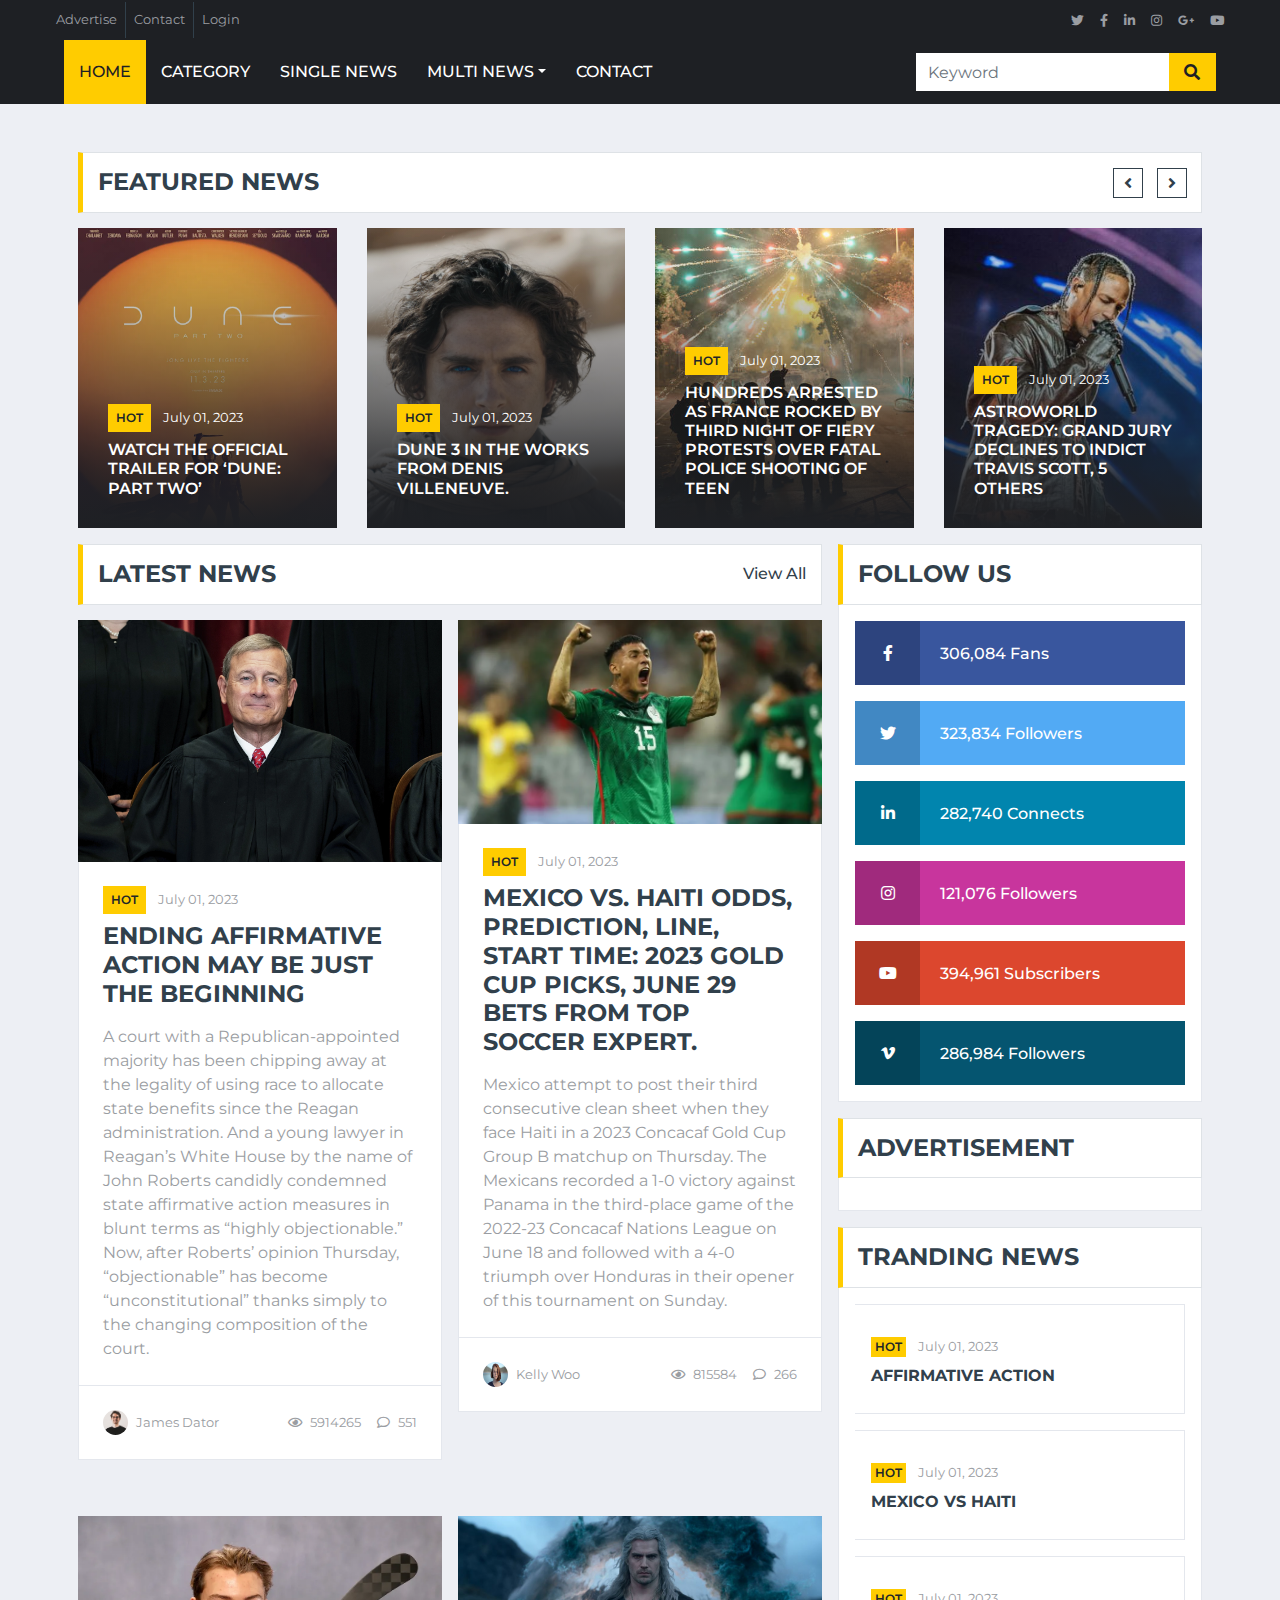
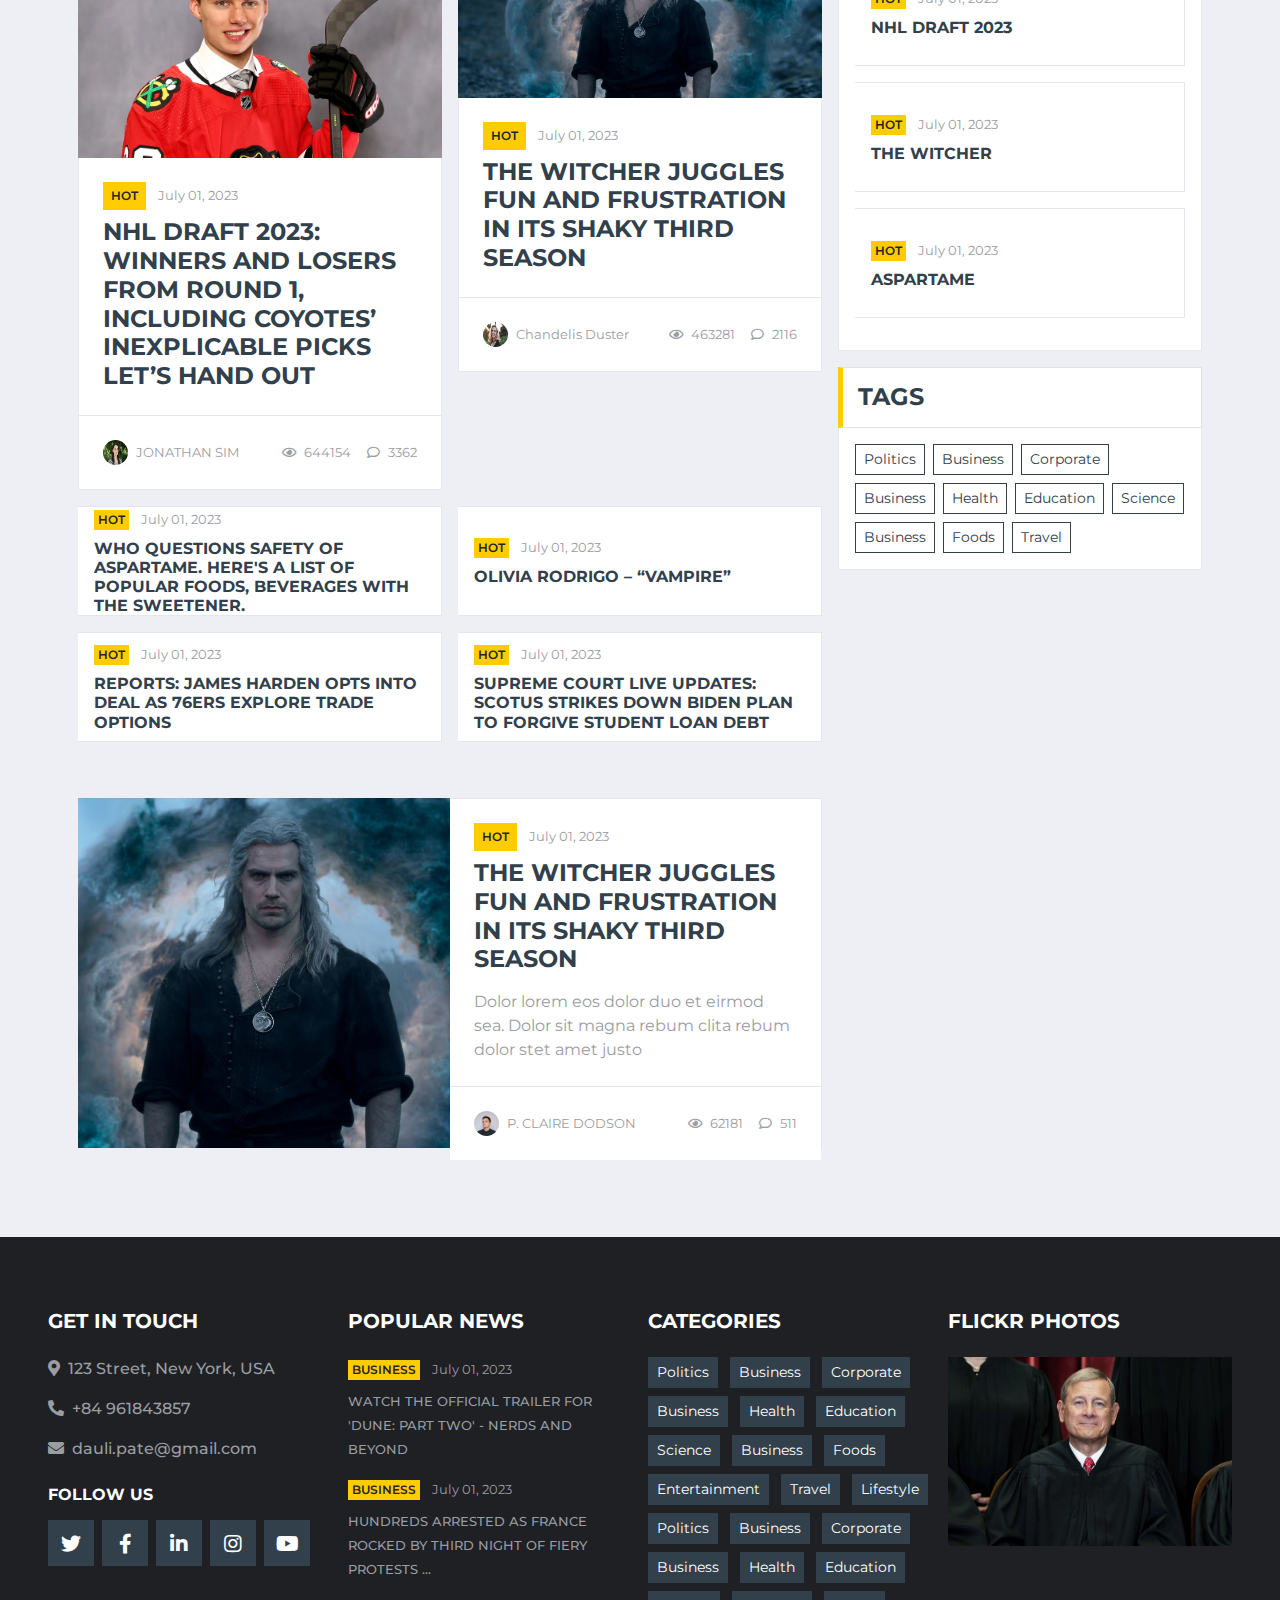
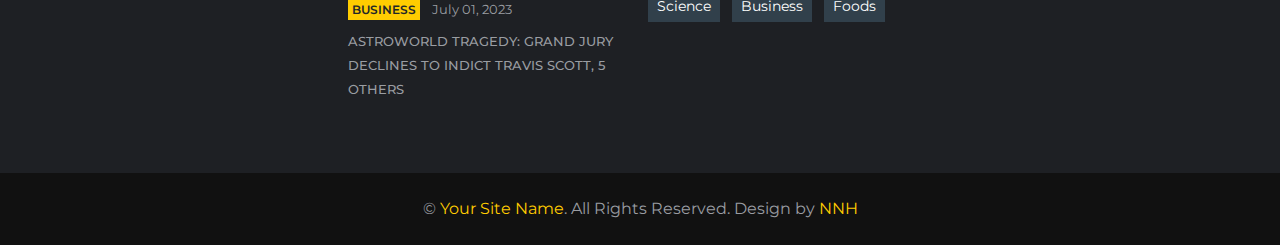
==== index.html @ 5a78087b "update analyst" ====
<!DOCTYPE html>
<html lang="en">

<head>
    <meta charset="utf-8">
    <title>News</title>
    <meta content="width=device-width, initial-scale=1.0" name="viewport">

    <!-- Favicon -->
    <link href="img/favicon.ico" rel="icon">

    <!-- Google Web Fonts -->
    <link rel="preconnect" href="https://fonts.gstatic.com">
    <link href="https://fonts.googleapis.com/css2?family=Montserrat:wght@400;500;600;700&display=swap" rel="stylesheet">  

    <!-- Font Awesome -->
    <link href="https://cdnjs.cloudflare.com/ajax/libs/font-awesome/5.15.0/css/all.min.css" rel="stylesheet">

    <!-- Libraries Stylesheet -->
    <link href="lib/owlcarousel/assets/owl.carousel.min.css" rel="stylesheet">

    <!-- Customized Bootstrap Stylesheet -->
    <link href="css/style.css" rel="stylesheet">

    <!-- Google tag (gtag.js) -->
    <script async src="https://www.googletagmanager.com/gtag/js?id=G-V4SWZ68VQ8"></script>
    <script>
        window.dataLayer = window.dataLayer || [];
    function gtag(){
        dataLayer.push(arguments);
    }
        gtag('js', new Date());

        gtag('config', 'G-V4SWZ68VQ8');
    </script>
</head>

<body>
    <!-- Topbar Start -->
    <div class="container-fluid d-none d-lg-block">
        <div class="row align-items-center bg-dark px-lg-5">
            <div class="col-lg-9">
                <nav class="navbar navbar-expand-sm bg-dark p-0">
                    <ul class="navbar-nav ml-n2">
                        <li class="nav-item border-right border-secondary">
                            <a class="nav-link text-body small" href="#">Advertise</a>
                        </li>
                        <li class="nav-item border-right border-secondary">
                            <a class="nav-link text-body small" href="#">Contact</a>
                        </li>
                        <li class="nav-item">
                            <a class="nav-link text-body small" href="#">Login</a>
                        </li>
                    </ul>
                </nav>
            </div>
            <div class="col-lg-3 text-right d-none d-md-block">
                <nav class="navbar navbar-expand-sm bg-dark p-0">
                    <ul class="navbar-nav ml-auto mr-n2">
                        <li class="nav-item">
                            <a class="nav-link text-body" href="#"><small class="fab fa-twitter"></small></a>
                        </li>
                        <li class="nav-item">
                            <a class="nav-link text-body" href="#"><small class="fab fa-facebook-f"></small></a>
                        </li>
                        <li class="nav-item">
                            <a class="nav-link text-body" href="#"><small class="fab fa-linkedin-in"></small></a>
                        </li>
                        <li class="nav-item">
                            <a class="nav-link text-body" href="#"><small class="fab fa-instagram"></small></a>
                        </li>
                        <li class="nav-item">
                            <a class="nav-link text-body" href="#"><small class="fab fa-google-plus-g"></small></a>
                        </li>
                        <li class="nav-item">
                            <a class="nav-link text-body" href="#"><small class="fab fa-youtube"></small></a>
                        </li>
                    </ul>
                </nav>
            </div>
        </div>
    </div>
    <!-- Topbar End -->


    <!-- Navbar Start -->
    <div class="container-fluid p-0">
        <nav class="navbar navbar-expand-lg bg-dark navbar-dark py-2 py-lg-0 px-lg-5">
            <a href="index.html" class="navbar-brand d-block d-lg-none">
                <h1 class="m-0 display-4 text-uppercase text-primary"><span class="text-white font-weight-normal"></span></h1>
            </a>
            <button type="button" class="navbar-toggler" data-toggle="collapse" data-target="#navbarCollapse">
                <span class="navbar-toggler-icon"></span>
            </button>
            <div class="collapse navbar-collapse justify-content-between px-0 px-lg-3" id="navbarCollapse">
                <div class="navbar-nav mr-auto py-0">
                    <a href="index.html" class="nav-item nav-link active">Home</a>
                    <a href="category.html" class="nav-item nav-link">Category</a>
                    <a href="single.html" class="nav-item nav-link">Single News</a>
                    <div class="nav-item dropdown">
                        <a href="#" class="nav-link dropdown-toggle" data-toggle="dropdown">Multi News</a>
                        <div class="dropdown-menu rounded-0 m-0">
                            <a href="#" class="dropdown-item">Home</a>
                            <a href="#" class="dropdown-item">Category</a>
                            <a href="#" class="dropdown-item">Single News</a>
                        </div>
                    </div>
                    <a href="contact.html" class="nav-item nav-link">Contact</a>
                </div>
                <div class="input-group ml-auto d-none d-lg-flex" style="width: 100%; max-width: 300px;">
                    <input type="text" class="form-control border-0" placeholder="Keyword">
                    <div class="input-group-append">
                        <button class="input-group-text bg-primary text-dark border-0 px-3"><i
                                class="fa fa-search"></i></button>
                    </div>
                </div>
            </div>
        </nav>
    </div>
    <!-- Navbar End -->

    <!-- Featured News Slider Start -->
    <div class="container-fluid pt-5 mb-3">
        <div class="container">
            <div class="section-title">
                <h4 class="m-0 text-uppercase font-weight-bold">Featured News</h4>
            </div>
            <div class="owl-carousel news-carousel carousel-item-4 position-relative">
                <div class="position-relative overflow-hidden" style="height: 300px;">
                    <img class="img-fluid h-100" src="img/FvIhyI9aUAUZz6l.webp" style="object-fit: cover;">
                    <div class="overlay">
                        <div class="mb-2">
                            <a class="badge badge-primary text-uppercase font-weight-semi-bold p-2 mr-2"
                                href="">HOT</a>
                            <a class="text-white" href=""><small>July 01, 2023</small></a>
                        </div>
                        <a class="h6 m-0 text-white text-uppercase font-weight-semi-bold" href="">Watch the Official Trailer for ‘Dune: Part Two’</a>
                    </div>
                </div>
                <div class="position-relative overflow-hidden" style="height: 300px;">
                    <img class="img-fluid h-100" src="img/Screenshot-2023-06-30-at-9.37.54-AM.webp" style="object-fit: cover;">
                    <div class="overlay">
                        <div class="mb-2">
                            <a class="badge badge-primary text-uppercase font-weight-semi-bold p-2 mr-2"
                                href="">HOT</a>
                            <a class="text-white" href=""><small>July 01, 2023</small></a>
                        </div>
                        <a class="h6 m-0 text-white text-uppercase font-weight-semi-bold" href="">Dune 3 in the Works from Denis Villeneuve.</a>
                    </div>
                </div>
                <div class="position-relative overflow-hidden" style="height: 300px;">
                    <img class="img-fluid h-100" src="img/ap23180813837096.jpg" style="object-fit: cover;">
                    <div class="overlay">
                        <div class="mb-2">
                            <a class="badge badge-primary text-uppercase font-weight-semi-bold p-2 mr-2"
                                href="">HOT</a>
                            <a class="text-white" href=""><small>July 01, 2023</small></a>
                        </div>
                        <a class="h6 m-0 text-white text-uppercase font-weight-semi-bold" href="">Hundreds arrested as France rocked by third night of fiery protests over fatal police shooting of teen</a>
                    </div>
                </div>
                <div class="position-relative overflow-hidden" style="height: 300px;">
                    <img class="img-fluid h-100" src="img/travis-scott-astroworld-gty-jt-230629_1688065839884_hpMain_16x9_608.jpg" style="object-fit: cover;">
                    <div class="overlay">
                        <div class="mb-2">
                            <a class="badge badge-primary text-uppercase font-weight-semi-bold p-2 mr-2"
                                href="">HOT</a>
                            <a class="text-white" href=""><small>July 01, 2023</small></a>
                        </div>
                        <a class="h6 m-0 text-white text-uppercase font-weight-semi-bold" href="">Astroworld tragedy: Grand jury declines to indict Travis Scott, 5 others</a>
                    </div>
                </div>
                <div class="position-relative overflow-hidden" style="height: 300px;">
                    <img class="img-fluid h-100" src="img/aaa.webp" style="object-fit: cover;">
                    <div class="overlay">
                        <div class="mb-2">
                            <a class="badge badge-primary text-uppercase font-weight-semi-bold p-2 mr-2"
                                href="">HOT</a>
                            <a class="text-white" href=""><small>July 01, 2023</small></a>
                        </div>
                        <a class="h6 m-0 text-white text-uppercase font-weight-semi-bold" href="">Ending Affirmative Action May Be Just the Beginning</a>
                    </div>
                </div>
            </div>
        </div>
    </div>
    <!-- Featured News Slider End -->


    <!-- News With Sidebar Start -->
    <div class="container-fluid">
        <div class="container">
            <div class="row">
                <div class="col-lg-8">
                    <div class="row">
                        <div class="col-12">
                            <div class="section-title">
                                <h4 class="m-0 text-uppercase font-weight-bold">Latest News</h4>
                                <a class="text-secondary font-weight-medium text-decoration-none" href="">View All</a>
                            </div>
                        </div>
                        <div class="col-lg-6">
                            <div class="position-relative mb-3">
                                <img class="img-fluid w-100" src="img/aaa.webp" style="object-fit: cover;">
                                <div class="bg-white border border-top-0 p-4">
                                    <div class="mb-2">
                                        <a class="badge badge-primary text-uppercase font-weight-semi-bold p-2 mr-2"
                                            href="">HOT</a>
                                        <a class="text-body" href=""><small>July 01, 2023</small></a>
                                    </div>
                                    <a class="h4 d-block mb-3 text-secondary text-uppercase font-weight-bold" href="">Ending Affirmative Action May Be Just the Beginning</a>
                                    <p class="m-0">A court with a Republican-appointed majority has been chipping away at the legality of using race to allocate state benefits since the Reagan administration. And a young lawyer in Reagan’s White House by the name of John Roberts candidly condemned state affirmative action measures in blunt terms as “highly objectionable.” Now, after Roberts’ opinion Thursday, “objectionable” has become “unconstitutional” thanks simply to the changing composition of the court.</p>
                                </div>
                                <div class="d-flex justify-content-between bg-white border border-top-0 p-4">
                                    <div class="d-flex align-items-center">
                                        <img class="rounded-circle mr-2" src="img/user1.avif" width="25" height="25" alt="">
                                        <small>James Dator</small>
                                    </div>
                                    <div class="d-flex align-items-center">
                                        <small class="ml-3"><i class="far fa-eye mr-2"></i>5914265</small>
                                        <small class="ml-3"><i class="far fa-comment mr-2"></i>551</small>
                                    </div>
                                </div>
                            </div>
                        </div>
                        <div class="col-lg-6">
                            <div class="position-relative mb-3">
                                <img class="img-fluid w-100" src="img/luis-romo-getty-images-mexico.webp" style="object-fit: cover;">
                                <div class="bg-white border border-top-0 p-4">
                                    <div class="mb-2">
                                        <a class="badge badge-primary text-uppercase font-weight-semi-bold p-2 mr-2"
                                            href="">HOT</a>
                                        <a class="text-body" href=""><small>July 01, 2023</small></a>
                                    </div>
                                    <a class="h4 d-block mb-3 text-secondary text-uppercase font-weight-bold" href="">Mexico vs. Haiti odds, prediction, line, start time: 2023 Gold Cup picks, June 29 bets from top soccer expert.</a>
                                    <p class="m-0">Mexico attempt to post their third consecutive clean sheet when they face Haiti in a 2023 Concacaf Gold Cup Group B matchup on Thursday. The Mexicans recorded a 1-0 victory against Panama in the third-place game of the 2022-23 Concacaf Nations League on June 18 and followed with a 4-0 triumph over Honduras in their opener of this tournament on Sunday.</p>
                                </div>
                                <div class="d-flex justify-content-between bg-white border border-top-0 p-4">
                                    <div class="d-flex align-items-center">
                                        <img class="rounded-circle mr-2" src="img/user2.avif" width="25" height="25" alt="">
                                        <small>Kelly Woo</small>
                                    </div>
                                    <div class="d-flex align-items-center">
                                        <small class="ml-3"><i class="far fa-eye mr-2"></i>815584</small>
                                        <small class="ml-3"><i class="far fa-comment mr-2"></i>266</small>
                                    </div>
                                </div>
                            </div>
                        </div>
                        <div class="col-lg-12 mb-3">
                            <a href=""><img class="img-fluid w-100" src="img/ads-728x90.png" alt=""></a>
                        </div>
                        <div class="col-lg-6">
                            <div class="position-relative mb-3">
                                <img class="img-fluid w-100" src="img/1503624770.0.webp" style="object-fit: cover;">
                                <div class="bg-white border border-top-0 p-4">
                                    <div class="mb-2">
                                        <a class="badge badge-primary text-uppercase font-weight-semi-bold p-2 mr-2"
                                            href="">HOT</a>
                                        <a class="text-body" href=""><small>July 01, 2023</small></a>
                                    </div>
                                    <a class="h4 d-block mb-0 text-secondary text-uppercase font-weight-bold" href="">NHL Draft 2023: Winners and losers from Round 1, including Coyotes’ inexplicable picks
                                        Let’s hand out </a>
                                </div>
                                <div class="d-flex justify-content-between bg-white border border-top-0 p-4">
                                    <div class="d-flex align-items-center">
                                        <img class="rounded-circle mr-2" src="img/user4.avif" width="25" height="25" alt="">
                                        <small>JONATHAN SIM</small>
                                    </div>
                                    <div class="d-flex align-items-center">
                                        <small class="ml-3"><i class="far fa-eye mr-2"></i>644154</small>
                                        <small class="ml-3"><i class="far fa-comment mr-2"></i>3362</small>
                                    </div>
                                </div>
                            </div>
                        </div>
                        <div class="col-lg-6">
                            <div class="position-relative mb-3">
                                <img class="img-fluid w-100" src="img/The_Witcher_n_S3_E4_00_28_49_08.jpg" style="object-fit: cover;">
                                <div class="bg-white border border-top-0 p-4">
                                    <div class="mb-2">
                                        <a class="badge badge-primary text-uppercase font-weight-semi-bold p-2 mr-2"
                                            href="">HOT</a>
                                        <a class="text-body" href=""><small>July 01, 2023</small></a>
                                    </div>
                                    <a class="h4 d-block mb-0 text-secondary text-uppercase font-weight-bold" href="">The Witcher Juggles Fun and Frustration In Its Shaky Third Season</a>
                                </div>
                                <div class="d-flex justify-content-between bg-white border border-top-0 p-4">
                                    <div class="d-flex align-items-center">
                                        <img class="rounded-circle mr-2" src="img/user3.avif" width="25" height="25" alt="">
                                        <small>Chandelis Duster</small>
                                    </div>
                                    <div class="d-flex align-items-center">
                                        <small class="ml-3"><i class="far fa-eye mr-2"></i>463281</small>
                                        <small class="ml-3"><i class="far fa-comment mr-2"></i>2116</small>
                                    </div>
                                </div>
                            </div>
                        </div>
                        <div class="col-lg-6">
                            <div class="d-flex align-items-center bg-white mb-3" style="height: 110px;">
                                <div class="w-100 h-100 px-3 d-flex flex-column justify-content-center border border-left-0">
                                    <div class="mb-2">
                                        <a class="badge badge-primary text-uppercase font-weight-semi-bold p-1 mr-2" href="">HOT</a>
                                        <a class="text-body" href=""><small>July 01, 2023</small></a>
                                    </div>
                                    <a class="h6 m-0 text-secondary text-uppercase font-weight-bold" href="">WHO questions safety of aspartame. Here's a list of popular foods, beverages with the sweetener.</a>
                                </div>
                            </div>
                            <div class="d-flex align-items-center bg-white mb-3" style="height: 110px;">
                                <div class="w-100 h-100 px-3 d-flex flex-column justify-content-center border border-left-0">
                                    <div class="mb-2">
                                        <a class="badge badge-primary text-uppercase font-weight-semi-bold p-1 mr-2" href="">HOT</a>
                                        <a class="text-body" href=""><small>July 01, 2023</small></a>
                                    </div>
                                    <a class="h6 m-0 text-secondary text-uppercase font-weight-bold" href="">Reports: James Harden opts into deal as 76ers explore trade options</a>
                                </div>
                            </div>
                        </div>
                        <div class="col-lg-6">
                            <div class="d-flex align-items-center bg-white mb-3" style="height: 110px;">
                                <img class="img-fluid" src="img/news-12.jpg" alt="">
                                <div class="w-100 h-100 px-3 d-flex flex-column justify-content-center border border-left-0">
                                    <div class="mb-2">
                                        <a class="badge badge-primary text-uppercase font-weight-semi-bold p-1 mr-2" href="">HOT</a>
                                        <a class="text-body" href=""><small>July 01, 2023</small></a>
                                    </div>
                                    <a class="h6 m-0 text-secondary text-uppercase font-weight-bold" href="">Olivia Rodrigo – “Vampire”</a>
                                </div>
                            </div>
                            <div class="d-flex align-items-center bg-white mb-3" style="height: 110px;">
                                <img class="img-fluid" src="img/news-13.jpg" alt="">
                                <div class="w-100 h-100 px-3 d-flex flex-column justify-content-center border border-left-0">
                                    <div class="mb-2">
                                        <a class="badge badge-primary text-uppercase font-weight-semi-bold p-1 mr-2" href="">HOT</a>
                                        <a class="text-body" href=""><small>July 01, 2023</small></a>
                                    </div>
                                    <a class="h6 m-0 text-secondary text-uppercase font-weight-bold" href="">Supreme Court live updates: SCOTUS strikes down Biden plan to forgive student loan debt</a>
                                </div>
                            </div>
                        </div>
                        <div class="col-lg-12 mb-3">
                            <a href=""><img class="img-fluid w-100" src="img/ads-728x90.png" alt=""></a>
                        </div>
                        <div class="col-lg-12">
                            <div class="row news-lg mx-0 mb-3">
                                <div class="col-md-6 h-100 px-0">
                                    <img class="img-fluid h-100" src="img/The_Witcher_n_S3_E4_00_28_49_08.jpg" style="object-fit: cover;">
                                </div>
                                <div class="col-md-6 d-flex flex-column border bg-white h-100 px-0">
                                    <div class="mt-auto p-4">
                                        <div class="mb-2">
                                            <a class="badge badge-primary text-uppercase font-weight-semi-bold p-2 mr-2"
                                                href="">HOT</a>
                                            <a class="text-body" href=""><small>July 01, 2023</small></a>
                                        </div>
                                        <a class="h4 d-block mb-3 text-secondary text-uppercase font-weight-bold" href="">THE WITCHER JUGGLES FUN AND FRUSTRATION IN ITS SHAKY THIRD SEASON</a>
                                        <p class="m-0">Dolor lorem eos dolor duo et eirmod sea. Dolor sit magna
                                            rebum clita rebum dolor stet amet justo</p>
                                    </div>
                                    <div class="d-flex justify-content-between bg-white border-top mt-auto p-4">
                                        <div class="d-flex align-items-center">
                                            <img class="rounded-circle mr-2" src="img/user5.avif" width="25" height="25" alt="">
                                            <small> P. CLAIRE DODSON</small>
                                        </div>
                                        <div class="d-flex align-items-center">
                                            <small class="ml-3"><i class="far fa-eye mr-2"></i>62181</small>
                                            <small class="ml-3"><i class="far fa-comment mr-2"></i>511</small>
                                        </div>
                                    </div>
                                </div>
                            </div>
                        </div>
                    </div>
                </div>
                
                <div class="col-lg-4">
                    <!-- Social Follow Start -->
                    <div class="mb-3">
                        <div class="section-title mb-0">
                            <h4 class="m-0 text-uppercase font-weight-bold">Follow Us</h4>
                        </div>
                        <div class="bg-white border border-top-0 p-3">
                            <a href="" class="d-block w-100 text-white text-decoration-none mb-3" style="background: #39569E;">
                                <i class="fab fa-facebook-f text-center py-4 mr-3" style="width: 65px; background: rgba(0, 0, 0, .2);"></i>
                                <span class="font-weight-medium">306,084 Fans</span>
                            </a>
                            <a href="" class="d-block w-100 text-white text-decoration-none mb-3" style="background: #52AAF4;">
                                <i class="fab fa-twitter text-center py-4 mr-3" style="width: 65px; background: rgba(0, 0, 0, .2);"></i>
                                <span class="font-weight-medium">323,834 Followers</span>
                            </a>
                            <a href="" class="d-block w-100 text-white text-decoration-none mb-3" style="background: #0185AE;">
                                <i class="fab fa-linkedin-in text-center py-4 mr-3" style="width: 65px; background: rgba(0, 0, 0, .2);"></i>
                                <span class="font-weight-medium">282,740 Connects</span>
                            </a>
                            <a href="" class="d-block w-100 text-white text-decoration-none mb-3" style="background: #C8359D;">
                                <i class="fab fa-instagram text-center py-4 mr-3" style="width: 65px; background: rgba(0, 0, 0, .2);"></i>
                                <span class="font-weight-medium">121,076 Followers</span>
                            </a>
                            <a href="" class="d-block w-100 text-white text-decoration-none mb-3" style="background: #DC472E;">
                                <i class="fab fa-youtube text-center py-4 mr-3" style="width: 65px; background: rgba(0, 0, 0, .2);"></i>
                                <span class="font-weight-medium">394,961 Subscribers</span>
                            </a>
                            <a href="" class="d-block w-100 text-white text-decoration-none" style="background: #055570;">
                                <i class="fab fa-vimeo-v text-center py-4 mr-3" style="width: 65px; background: rgba(0, 0, 0, .2);"></i>
                                <span class="font-weight-medium">286,984 Followers</span>
                            </a>
                        </div>
                    </div>
                    <!-- Social Follow End -->

                    <!-- Ads Start -->
                    <div class="mb-3">
                        <div class="section-title mb-0">
                            <h4 class="m-0 text-uppercase font-weight-bold">Advertisement</h4>
                        </div>
                        <div class="bg-white text-center border border-top-0 p-3">
                            <div id="SC_TBlock_880956"></div>
                        </div>
                    </div>
                    <!-- Ads End -->

                    <!-- Popular News Start -->
                    <div class="mb-3">
                        <div class="section-title mb-0">
                            <h4 class="m-0 text-uppercase font-weight-bold">Tranding News</h4>
                        </div>
                        <div class="bg-white border border-top-0 p-3">
                            <div class="d-flex align-items-center bg-white mb-3" style="height: 110px;">
                                <img class="img-fluid" src="img/news-19.jpg" alt="">
                                <div class="w-100 h-100 px-3 d-flex flex-column justify-content-center border border-left-0">
                                    <div class="mb-2">
                                        <a class="badge badge-primary text-uppercase font-weight-semi-bold p-1 mr-2" href="">HOT</a>
                                        <a class="text-body" href=""><small>July 01, 2023</small></a>
                                    </div>
                                    <a class="h6 m-0 text-secondary text-uppercase font-weight-bold" href="">Affirmative action</a>
                                </div>
                            </div>
                            <div class="d-flex align-items-center bg-white mb-3" style="height: 110px;">
                                <img class="img-fluid" src="img/news-20.jpg" alt="">
                                <div class="w-100 h-100 px-3 d-flex flex-column justify-content-center border border-left-0">
                                    <div class="mb-2">
                                        <a class="badge badge-primary text-uppercase font-weight-semi-bold p-1 mr-2" href="">HOT</a>
                                        <a class="text-body" href=""><small>July 01, 2023</small></a>
                                    </div>
                                    <a class="h6 m-0 text-secondary text-uppercase font-weight-bold" href="">Mexico vs Haiti</a>
                                </div>
                            </div>
                            <div class="d-flex align-items-center bg-white mb-3" style="height: 110px;">
                                <img class="img-fluid" src="img/news-21.jpg" alt="">
                                <div class="w-100 h-100 px-3 d-flex flex-column justify-content-center border border-left-0">
                                    <div class="mb-2">
                                        <a class="badge badge-primary text-uppercase font-weight-semi-bold p-1 mr-2" href="">HOT</a>
                                        <a class="text-body" href=""><small>July 01, 2023</small></a>
                                    </div>
                                    <a class="h6 m-0 text-secondary text-uppercase font-weight-bold" href="">NHL Draft 2023</a>
                                </div>
                            </div>
                            <div class="d-flex align-items-center bg-white mb-3" style="height: 110px;">
                                <img class="img-fluid" src="img/news-22.jpg" alt="">
                                <div class="w-100 h-100 px-3 d-flex flex-column justify-content-center border border-left-0">
                                    <div class="mb-2">
                                        <a class="badge badge-primary text-uppercase font-weight-semi-bold p-1 mr-2" href="">HOT</a>
                                        <a class="text-body" href=""><small>July 01, 2023</small></a>
                                    </div>
                                    <a class="h6 m-0 text-secondary text-uppercase font-weight-bold" href="">The Witcher</a>
                                </div>
                            </div>
                            <div class="d-flex align-items-center bg-white mb-3" style="height: 110px;">
                                <img class="img-fluid" src="img/news-23.jpg" alt="">
                                <div class="w-100 h-100 px-3 d-flex flex-column justify-content-center border border-left-0">
                                    <div class="mb-2">
                                        <a class="badge badge-primary text-uppercase font-weight-semi-bold p-1 mr-2" href="">HOT</a>
                                        <a class="text-body" href=""><small>July 01, 2023</small></a>
                                    </div>
                                    <a class="h6 m-0 text-secondary text-uppercase font-weight-bold" href="">Aspartame</a>
                                </div>
                            </div>
                        </div>
                    </div>
                    <!-- Popular News End -->

                    <!-- Tags Start -->
                    <div class="mb-3">
                        <div class="section-title mb-0">
                            <h4 class="m-0 text-uppercase font-weight-bold">Tags</h4>
                        </div>
                        <div class="bg-white border border-top-0 p-3">
                            <div class="d-flex flex-wrap m-n1">
                                <a href="" class="btn btn-sm btn-outline-secondary m-1">Politics</a>
                                <a href="" class="btn btn-sm btn-outline-secondary m-1">Business</a>
                                <a href="" class="btn btn-sm btn-outline-secondary m-1">Corporate</a>
                                <a href="" class="btn btn-sm btn-outline-secondary m-1">Business</a>
                                <a href="" class="btn btn-sm btn-outline-secondary m-1">Health</a>
                                <a href="" class="btn btn-sm btn-outline-secondary m-1">Education</a>
                                <a href="" class="btn btn-sm btn-outline-secondary m-1">Science</a>
                                <a href="" class="btn btn-sm btn-outline-secondary m-1">Business</a>
                                <a href="" class="btn btn-sm btn-outline-secondary m-1">Foods</a>
                                <a href="" class="btn btn-sm btn-outline-secondary m-1">Travel</a>
                            </div>
                        </div>
                    </div>
                    <!-- Tags End -->
                </div>
                <div id="SC_TBlock_880958" class="ads-bottom"></div>
            </div>
        </div>
    </div>
    <!-- News With Sidebar End -->


    <!-- Footer Start -->
    <div class="container-fluid bg-dark pt-5 px-sm-3 px-md-5 mt-5">
        <div class="row py-4">
            <div class="col-lg-3 col-md-6 mb-5">
                <h5 class="mb-4 text-white text-uppercase font-weight-bold">Get In Touch</h5>
                <p class="font-weight-medium"><i class="fa fa-map-marker-alt mr-2"></i>123 Street, New York, USA</p>
                <p class="font-weight-medium"><i class="fa fa-phone-alt mr-2"></i>+84 961843857</p>
                <p class="font-weight-medium"><i class="fa fa-envelope mr-2"></i>dauli.pate@gmail.com</p>
                <h6 class="mt-4 mb-3 text-white text-uppercase font-weight-bold">Follow Us</h6>
                <div class="d-flex justify-content-start">
                    <a class="btn btn-lg btn-secondary btn-lg-square mr-2" href="#"><i class="fab fa-twitter"></i></a>
                    <a class="btn btn-lg btn-secondary btn-lg-square mr-2" href="#"><i class="fab fa-facebook-f"></i></a>
                    <a class="btn btn-lg btn-secondary btn-lg-square mr-2" href="#"><i class="fab fa-linkedin-in"></i></a>
                    <a class="btn btn-lg btn-secondary btn-lg-square mr-2" href="#"><i class="fab fa-instagram"></i></a>
                    <a class="btn btn-lg btn-secondary btn-lg-square" href="#"><i class="fab fa-youtube"></i></a>
                </div>
            </div>
            <div class="col-lg-3 col-md-6 mb-5">
                <h5 class="mb-4 text-white text-uppercase font-weight-bold">Popular News</h5>
                <div class="mb-3">
                    <div class="mb-2">
                        <a class="badge badge-primary text-uppercase font-weight-semi-bold p-1 mr-2" href="">Business</a>
                        <a class="text-body" href=""><small>July 01, 2023</small></a>
                    </div>
                    <a class="small text-body text-uppercase font-weight-medium" href="">Watch the Official Trailer for 'Dune: Part Two' - Nerds and Beyond</a>
                </div>
                <div class="mb-3">
                    <div class="mb-2">
                        <a class="badge badge-primary text-uppercase font-weight-semi-bold p-1 mr-2" href="">Business</a>
                        <a class="text-body" href=""><small>July 01, 2023</small></a>
                    </div>
                    <a class="small text-body text-uppercase font-weight-medium" href="">Hundreds arrested as France rocked by third night of fiery protests ...
                    </a>
                </div>
                <div class="">
                    <div class="mb-2">
                        <a class="badge badge-primary text-uppercase font-weight-semi-bold p-1 mr-2" href="">Business</a>
                        <a class="text-body" href=""><small>July 01, 2023</small></a>
                    </div>
                    <a class="small text-body text-uppercase font-weight-medium" href="">Astroworld tragedy: Grand jury declines to indict Travis Scott, 5 others</a>
                </div>
            </div>
            <div class="col-lg-3 col-md-6 mb-5">
                <h5 class="mb-4 text-white text-uppercase font-weight-bold">Categories</h5>
                <div class="m-n1">
                    <a href="" class="btn btn-sm btn-secondary m-1">Politics</a>
                    <a href="" class="btn btn-sm btn-secondary m-1">Business</a>
                    <a href="" class="btn btn-sm btn-secondary m-1">Corporate</a>
                    <a href="" class="btn btn-sm btn-secondary m-1">Business</a>
                    <a href="" class="btn btn-sm btn-secondary m-1">Health</a>
                    <a href="" class="btn btn-sm btn-secondary m-1">Education</a>
                    <a href="" class="btn btn-sm btn-secondary m-1">Science</a>
                    <a href="" class="btn btn-sm btn-secondary m-1">Business</a>
                    <a href="" class="btn btn-sm btn-secondary m-1">Foods</a>
                    <a href="" class="btn btn-sm btn-secondary m-1">Entertainment</a>
                    <a href="" class="btn btn-sm btn-secondary m-1">Travel</a>
                    <a href="" class="btn btn-sm btn-secondary m-1">Lifestyle</a>
                    <a href="" class="btn btn-sm btn-secondary m-1">Politics</a>
                    <a href="" class="btn btn-sm btn-secondary m-1">Business</a>
                    <a href="" class="btn btn-sm btn-secondary m-1">Corporate</a>
                    <a href="" class="btn btn-sm btn-secondary m-1">Business</a>
                    <a href="" class="btn btn-sm btn-secondary m-1">Health</a>
                    <a href="" class="btn btn-sm btn-secondary m-1">Education</a>
                    <a href="" class="btn btn-sm btn-secondary m-1">Science</a>
                    <a href="" class="btn btn-sm btn-secondary m-1">Business</a>
                    <a href="" class="btn btn-sm btn-secondary m-1">Foods</a>
                </div>
            </div>
            <div class="col-lg-3 col-md-6 mb-5">
                <h5 class="mb-4 text-white text-uppercase font-weight-bold">Flickr Photos</h5>
                <div class="row">
                    <div class="col-12 mb-3">
                        <a href=""><img class="w-100" src="img/aaa.webp" alt=""></a>
                    </div>
                </div>
            </div>
        </div>
    </div>
    <div class="container-fluid py-4 px-sm-3 px-md-5" style="background: #111111;">
        <p class="m-0 text-center">&copy; <a href="#">Your Site Name</a>. All Rights Reserved. 
		Design by <a href="">NNH</a></p>
    </div>
    <!-- Footer End -->


    <!-- Back to Top -->

    <script type="text/javascript">
        (sc_adv_out = window.sc_adv_out || []).push({
            id: 880958,
            domain: "n.ads5-adnow.com",
        });
    </script>
    <script type="text/javascript" src="//st-n.ads5-adnow.com/js/a.js" async></script>

    <script type="text/javascript">
        (sc_adv_out = window.sc_adv_out || []).push({
            id: 880956,
            domain: "n.ads5-adnow.com",
        });
    </script>
    <script type="text/javascript" src="//st-n.ads5-adnow.com/js/a.js" async></script>

    <!-- JavaScript Libraries -->
    <script src="https://code.jquery.com/jquery-3.4.1.min.js"></script>
    <script src="https://stackpath.bootstrapcdn.com/bootstrap/4.4.1/js/bootstrap.bundle.min.js"></script>
    <script src="lib/easing/easing.min.js"></script>
    <script src="lib/owlcarousel/owl.carousel.min.js"></script>

    <!-- Template Javascript -->
    <script src="js/main.js"></script>
</body>

</html>
---- css/style.css ----
/******* Bootstrap Theming ********/
/*!
 * Bootstrap v4.5.3 (https://getbootstrap.com/)
 * Copyright 2011-2020 The Bootstrap Authors
 * Copyright 2011-2020 Twitter, Inc.
 * Licensed under MIT (https://github.com/twbs/bootstrap/blob/main/LICENSE)
 */
:root {
  --blue: #007bff;
  --indigo: #6610f2;
  --purple: #6f42c1;
  --pink: #e83e8c;
  --red: #dc3545;
  --orange: #fd7e14;
  --yellow: #ffc107;
  --green: #28a745;
  --teal: #20c997;
  --cyan: #17a2b8;
  --white: #fff;
  --gray: #6c757d;
  --gray-dark: #343a40;
  --primary: #FFCC00;
  --secondary: #31404B;
  --success: #28a745;
  --info: #17a2b8;
  --warning: #ffc107;
  --danger: #dc3545;
  --light: #FFFFFF;
  --dark: #1E2024;
  --breakpoint-xs: 0;
  --breakpoint-sm: 576px;
  --breakpoint-md: 768px;
  --breakpoint-lg: 992px;
  --breakpoint-xl: 1200px;
  --font-family-sans-serif: "Montserrat", sans-serif;
  --font-family-monospace: SFMono-Regular, Menlo, Monaco, Consolas, "Liberation Mono", "Courier New", monospace;
}

*,
*::before,
*::after {
  box-sizing: border-box;
}

html {
  font-family: sans-serif;
  line-height: 1.15;
  -webkit-text-size-adjust: 100%;
  -webkit-tap-highlight-color: rgba(0, 0, 0, 0);
}

article, aside, figcaption, figure, footer, header, hgroup, main, nav, section {
  display: block;
}

body {
  margin: 0;
  font-family: "Montserrat", sans-serif;
  font-size: 1rem;
  font-weight: 400;
  line-height: 1.5;
  color: #9A9DA2;
  text-align: left;
  background-color: #EDEFF4;
}

[tabindex="-1"]:focus:not(:focus-visible) {
  outline: 0 !important;
}

hr {
  box-sizing: content-box;
  height: 0;
  overflow: visible;
}

h1, h2, h3, h4, h5, h6 {
  margin-top: 0;
  margin-bottom: 0.5rem;
}

p {
  margin-top: 0;
  margin-bottom: 1rem;
}

abbr[title],
abbr[data-original-title] {
  text-decoration: underline;
  text-decoration: underline dotted;
  cursor: help;
  border-bottom: 0;
  text-decoration-skip-ink: none;
}

address {
  margin-bottom: 1rem;
  font-style: normal;
  line-height: inherit;
}

ol,
ul,
dl {
  margin-top: 0;
  margin-bottom: 1rem;
}

ol ol,
ul ul,
ol ul,
ul ol {
  margin-bottom: 0;
}

dt {
  font-weight: 700;
}

dd {
  margin-bottom: .5rem;
  margin-left: 0;
}

blockquote {
  margin: 0 0 1rem;
}

b,
strong {
  font-weight: bolder;
}

small {
  font-size: 80%;
}

sub,
sup {
  position: relative;
  font-size: 75%;
  line-height: 0;
  vertical-align: baseline;
}

sub {
  bottom: -.25em;
}

sup {
  top: -.5em;
}

a {
  color: #FFCC00;
  text-decoration: none;
  background-color: transparent;
}

a:hover {
  color: #b38f00;
  text-decoration: underline;
}

a:not([href]):not([class]) {
  color: inherit;
  text-decoration: none;
}

a:not([href]):not([class]):hover {
  color: inherit;
  text-decoration: none;
}

pre,
code,
kbd,
samp {
  font-family: SFMono-Regular, Menlo, Monaco, Consolas, "Liberation Mono", "Courier New", monospace;
  font-size: 1em;
}

pre {
  margin-top: 0;
  margin-bottom: 1rem;
  overflow: auto;
  -ms-overflow-style: scrollbar;
}

figure {
  margin: 0 0 1rem;
}

img {
  vertical-align: middle;
  border-style: none;
}

svg {
  overflow: hidden;
  vertical-align: middle;
}

table {
  border-collapse: collapse;
}

caption {
  padding-top: 0.75rem;
  padding-bottom: 0.75rem;
  color: #6c757d;
  text-align: left;
  caption-side: bottom;
}

th {
  text-align: inherit;
  text-align: -webkit-match-parent;
}

label {
  display: inline-block;
  margin-bottom: 0.5rem;
}

button {
  border-radius: 0;
}

button:focus {
  outline: 1px dotted;
  outline: 5px auto -webkit-focus-ring-color;
}

input,
button,
select,
optgroup,
textarea {
  margin: 0;
  font-family: inherit;
  font-size: inherit;
  line-height: inherit;
}

button,
input {
  overflow: visible;
}

button,
select {
  text-transform: none;
}

[role="button"] {
  cursor: pointer;
}

select {
  word-wrap: normal;
}

button,
[type="button"],
[type="reset"],
[type="submit"] {
  -webkit-appearance: button;
}

button:not(:disabled),
[type="button"]:not(:disabled),
[type="reset"]:not(:disabled),
[type="submit"]:not(:disabled) {
  cursor: pointer;
}

button::-moz-focus-inner,
[type="button"]::-moz-focus-inner,
[type="reset"]::-moz-focus-inner,
[type="submit"]::-moz-focus-inner {
  padding: 0;
  border-style: none;
}

input[type="radio"],
input[type="checkbox"] {
  box-sizing: border-box;
  padding: 0;
}

textarea {
  overflow: auto;
  resize: vertical;
}

fieldset {
  min-width: 0;
  padding: 0;
  margin: 0;
  border: 0;
}

legend {
  display: block;
  width: 100%;
  max-width: 100%;
  padding: 0;
  margin-bottom: .5rem;
  font-size: 1.5rem;
  line-height: inherit;
  color: inherit;
  white-space: normal;
}

@media (max-width: 1200px) {
  legend {
    font-size: calc(1.275rem + 0.3vw) ;
  }
}

progress {
  vertical-align: baseline;
}

[type="number"]::-webkit-inner-spin-button,
[type="number"]::-webkit-outer-spin-button {
  height: auto;
}

[type="search"] {
  outline-offset: -2px;
  -webkit-appearance: none;
}

[type="search"]::-webkit-search-decoration {
  -webkit-appearance: none;
}

::-webkit-file-upload-button {
  font: inherit;
  -webkit-appearance: button;
}

output {
  display: inline-block;
}

summary {
  display: list-item;
  cursor: pointer;
}

template {
  display: none;
}

[hidden] {
  display: none !important;
}

h1, h2, h3, h4, h5, h6,
.h1, .h2, .h3, .h4, .h5, .h6 {
  margin-bottom: 0.5rem;
  font-weight: 500;
  line-height: 1.2;
  color: #31404B;
}

h1, .h1 {
  font-size: 2.5rem;
}

@media (max-width: 1200px) {
  h1, .h1 {
    font-size: calc(1.375rem + 1.5vw) ;
  }
}

h2, .h2 {
  font-size: 2rem;
}

@media (max-width: 1200px) {
  h2, .h2 {
    font-size: calc(1.325rem + 0.9vw) ;
  }
}

h3, .h3 {
  font-size: 1.75rem;
}

@media (max-width: 1200px) {
  h3, .h3 {
    font-size: calc(1.3rem + 0.6vw) ;
  }
}

h4, .h4 {
  font-size: 1.5rem;
}

@media (max-width: 1200px) {
  h4, .h4 {
    font-size: calc(1.275rem + 0.3vw) ;
  }
}

h5, .h5 {
  font-size: 1.25rem;
}

h6, .h6 {
  font-size: 1rem;
}

.lead {
  font-size: 1.25rem;
  font-weight: 300;
}

.display-1 {
  font-size: 6rem;
  font-weight: 300;
  line-height: 1.2;
}

@media (max-width: 1200px) {
  .display-1 {
    font-size: calc(1.725rem + 5.7vw) ;
  }
}

.display-2 {
  font-size: 5.5rem;
  font-weight: 300;
  line-height: 1.2;
}

@media (max-width: 1200px) {
  .display-2 {
    font-size: calc(1.675rem + 5.1vw) ;
  }
}

.display-3 {
  font-size: 4.5rem;
  font-weight: 300;
  line-height: 1.2;
}

@media (max-width: 1200px) {
  .display-3 {
    font-size: calc(1.575rem + 3.9vw) ;
  }
}

.display-4 {
  font-size: 3.5rem;
  font-weight: 300;
  line-height: 1.2;
}

@media (max-width: 1200px) {
  .display-4 {
    font-size: calc(1.475rem + 2.7vw) ;
  }
}

hr {
  margin-top: 1rem;
  margin-bottom: 1rem;
  border: 0;
  border-top: 1px solid rgba(0, 0, 0, 0.1);
}

small,
.small {
  font-size: 80%;
  font-weight: 400;
}

mark,
.mark {
  padding: 0.2em;
  background-color: #fcf8e3;
}

.list-unstyled {
  padding-left: 0;
  list-style: none;
}

.list-inline {
  padding-left: 0;
  list-style: none;
}

.list-inline-item {
  display: inline-block;
}

.list-inline-item:not(:last-child) {
  margin-right: 0.5rem;
}

.initialism {
  font-size: 90%;
  text-transform: uppercase;
}

.blockquote {
  margin-bottom: 1rem;
  font-size: 1.25rem;
}

.blockquote-footer {
  display: block;
  font-size: 80%;
  color: #6c757d;
}

.blockquote-footer::before {
  content: "\2014\00A0";
}

.img-fluid {
  max-width: 100%;
  height: auto;
}

.img-thumbnail {
  padding: 0.25rem;
  background-color: #EDEFF4;
  border: 1px solid #dee2e6;
  max-width: 100%;
  height: auto;
}

.figure {
  display: inline-block;
}

.figure-img {
  margin-bottom: 0.5rem;
  line-height: 1;
}

.figure-caption {
  font-size: 90%;
  color: #6c757d;
}

code {
  font-size: 87.5%;
  color: #e83e8c;
  word-wrap: break-word;
}

a > code {
  color: inherit;
}

kbd {
  padding: 0.2rem 0.4rem;
  font-size: 87.5%;
  color: #fff;
  background-color: #212529;
}

kbd kbd {
  padding: 0;
  font-size: 100%;
  font-weight: 700;
}

pre {
  display: block;
  font-size: 87.5%;
  color: #212529;
}

pre code {
  font-size: inherit;
  color: inherit;
  word-break: normal;
}

.pre-scrollable {
  max-height: 340px;
  overflow-y: scroll;
}

.container,
.container-fluid,
.container-sm,
.container-md,
.container-lg,
.container-xl {
  width: 100%;
  padding-right: 0.5rem;
  padding-left: 0.5rem;
  margin-right: auto;
  margin-left: auto;
}

@media (min-width: 576px) {
  .container, .container-sm {
    max-width: 540px;
  }
}

@media (min-width: 768px) {
  .container, .container-sm, .container-md {
    max-width: 720px;
  }
}

@media (min-width: 992px) {
  .container, .container-sm, .container-md, .container-lg {
    max-width: 960px;
  }
}

@media (min-width: 1200px) {
  .container, .container-sm, .container-md, .container-lg, .container-xl {
    max-width: 1140px;
  }
}

.row {
  display: flex;
  flex-wrap: wrap;
  margin-right: -0.5rem;
  margin-left: -0.5rem;
}

.no-gutters {
  margin-right: 0;
  margin-left: 0;
}

.no-gutters > .col,
.no-gutters > [class*="col-"] {
  padding-right: 0;
  padding-left: 0;
}

.col-1, .col-2, .col-3, .col-4, .col-5, .col-6, .col-7, .col-8, .col-9, .col-10, .col-11, .col-12, .col,
.col-auto, .col-sm-1, .col-sm-2, .col-sm-3, .col-sm-4, .col-sm-5, .col-sm-6, .col-sm-7, .col-sm-8, .col-sm-9, .col-sm-10, .col-sm-11, .col-sm-12, .col-sm,
.col-sm-auto, .col-md-1, .col-md-2, .col-md-3, .col-md-4, .col-md-5, .col-md-6, .col-md-7, .col-md-8, .col-md-9, .col-md-10, .col-md-11, .col-md-12, .col-md,
.col-md-auto, .col-lg-1, .col-lg-2, .col-lg-3, .col-lg-4, .col-lg-5, .col-lg-6, .col-lg-7, .col-lg-8, .col-lg-9, .col-lg-10, .col-lg-11, .col-lg-12, .col-lg,
.col-lg-auto, .col-xl-1, .col-xl-2, .col-xl-3, .col-xl-4, .col-xl-5, .col-xl-6, .col-xl-7, .col-xl-8, .col-xl-9, .col-xl-10, .col-xl-11, .col-xl-12, .col-xl,
.col-xl-auto {
  position: relative;
  width: 100%;
  padding-right: 0.5rem;
  padding-left: 0.5rem;
}

.col {
  flex-basis: 0;
  flex-grow: 1;
  max-width: 100%;
}

.row-cols-1 > * {
  flex: 0 0 100%;
  max-width: 100%;
}

.row-cols-2 > * {
  flex: 0 0 50%;
  max-width: 50%;
}

.row-cols-3 > * {
  flex: 0 0 33.33333%;
  max-width: 33.33333%;
}

.row-cols-4 > * {
  flex: 0 0 25%;
  max-width: 25%;
}

.row-cols-5 > * {
  flex: 0 0 20%;
  max-width: 20%;
}

.row-cols-6 > * {
  flex: 0 0 16.66667%;
  max-width: 16.66667%;
}

.col-auto {
  flex: 0 0 auto;
  width: auto;
  max-width: 100%;
}

.col-1 {
  flex: 0 0 8.33333%;
  max-width: 8.33333%;
}

.col-2 {
  flex: 0 0 16.66667%;
  max-width: 16.66667%;
}

.col-3 {
  flex: 0 0 25%;
  max-width: 25%;
}

.col-4 {
  flex: 0 0 33.33333%;
  max-width: 33.33333%;
}

.col-5 {
  flex: 0 0 41.66667%;
  max-width: 41.66667%;
}

.col-6 {
  flex: 0 0 50%;
  max-width: 50%;
}

.col-7 {
  flex: 0 0 58.33333%;
  max-width: 58.33333%;
}

.col-8 {
  flex: 0 0 66.66667%;
  max-width: 66.66667%;
}

.col-9 {
  flex: 0 0 75%;
  max-width: 75%;
}

.col-10 {
  flex: 0 0 83.33333%;
  max-width: 83.33333%;
}

.col-11 {
  flex: 0 0 91.66667%;
  max-width: 91.66667%;
}

.col-12 {
  flex: 0 0 100%;
  max-width: 100%;
}

.order-first {
  order: -1;
}

.order-last {
  order: 13;
}

.order-0 {
  order: 0;
}

.order-1 {
  order: 1;
}

.order-2 {
  order: 2;
}

.order-3 {
  order: 3;
}

.order-4 {
  order: 4;
}

.order-5 {
  order: 5;
}

.order-6 {
  order: 6;
}

.order-7 {
  order: 7;
}

.order-8 {
  order: 8;
}

.order-9 {
  order: 9;
}

.order-10 {
  order: 10;
}

.order-11 {
  order: 11;
}

.order-12 {
  order: 12;
}

.offset-1 {
  margin-left: 8.33333%;
}

.offset-2 {
  margin-left: 16.66667%;
}

.offset-3 {
  margin-left: 25%;
}

.offset-4 {
  margin-left: 33.33333%;
}

.offset-5 {
  margin-left: 41.66667%;
}

.offset-6 {
  margin-left: 50%;
}

.offset-7 {
  margin-left: 58.33333%;
}

.offset-8 {
  margin-left: 66.66667%;
}

.offset-9 {
  margin-left: 75%;
}

.offset-10 {
  margin-left: 83.33333%;
}

.offset-11 {
  margin-left: 91.66667%;
}

@media (min-width: 576px) {
  .col-sm {
    flex-basis: 0;
    flex-grow: 1;
    max-width: 100%;
  }
  .row-cols-sm-1 > * {
    flex: 0 0 100%;
    max-width: 100%;
  }
  .row-cols-sm-2 > * {
    flex: 0 0 50%;
    max-width: 50%;
  }
  .row-cols-sm-3 > * {
    flex: 0 0 33.33333%;
    max-width: 33.33333%;
  }
  .row-cols-sm-4 > * {
    flex: 0 0 25%;
    max-width: 25%;
  }
  .row-cols-sm-5 > * {
    flex: 0 0 20%;
    max-width: 20%;
  }
  .row-cols-sm-6 > * {
    flex: 0 0 16.66667%;
    max-width: 16.66667%;
  }
  .col-sm-auto {
    flex: 0 0 auto;
    width: auto;
    max-width: 100%;
  }
  .col-sm-1 {
    flex: 0 0 8.33333%;
    max-width: 8.33333%;
  }
  .col-sm-2 {
    flex: 0 0 16.66667%;
    max-width: 16.66667%;
  }
  .col-sm-3 {
    flex: 0 0 25%;
    max-width: 25%;
  }
  .col-sm-4 {
    flex: 0 0 33.33333%;
    max-width: 33.33333%;
  }
  .col-sm-5 {
    flex: 0 0 41.66667%;
    max-width: 41.66667%;
  }
  .col-sm-6 {
    flex: 0 0 50%;
    max-width: 50%;
  }
  .col-sm-7 {
    flex: 0 0 58.33333%;
    max-width: 58.33333%;
  }
  .col-sm-8 {
    flex: 0 0 66.66667%;
    max-width: 66.66667%;
  }
  .col-sm-9 {
    flex: 0 0 75%;
    max-width: 75%;
  }
  .col-sm-10 {
    flex: 0 0 83.33333%;
    max-width: 83.33333%;
  }
  .col-sm-11 {
    flex: 0 0 91.66667%;
    max-width: 91.66667%;
  }
  .col-sm-12 {
    flex: 0 0 100%;
    max-width: 100%;
  }
  .order-sm-first {
    order: -1;
  }
  .order-sm-last {
    order: 13;
  }
  .order-sm-0 {
    order: 0;
  }
  .order-sm-1 {
    order: 1;
  }
  .order-sm-2 {
    order: 2;
  }
  .order-sm-3 {
    order: 3;
  }
  .order-sm-4 {
    order: 4;
  }
  .order-sm-5 {
    order: 5;
  }
  .order-sm-6 {
    order: 6;
  }
  .order-sm-7 {
    order: 7;
  }
  .order-sm-8 {
    order: 8;
  }
  .order-sm-9 {
    order: 9;
  }
  .order-sm-10 {
    order: 10;
  }
  .order-sm-11 {
    order: 11;
  }
  .order-sm-12 {
    order: 12;
  }
  .offset-sm-0 {
    margin-left: 0;
  }
  .offset-sm-1 {
    margin-left: 8.33333%;
  }
  .offset-sm-2 {
    margin-left: 16.66667%;
  }
  .offset-sm-3 {
    margin-left: 25%;
  }
  .offset-sm-4 {
    margin-left: 33.33333%;
  }
  .offset-sm-5 {
    margin-left: 41.66667%;
  }
  .offset-sm-6 {
    margin-left: 50%;
  }
  .offset-sm-7 {
    margin-left: 58.33333%;
  }
  .offset-sm-8 {
    margin-left: 66.66667%;
  }
  .offset-sm-9 {
    margin-left: 75%;
  }
  .offset-sm-10 {
    margin-left: 83.33333%;
  }
  .offset-sm-11 {
    margin-left: 91.66667%;
  }
}

@media (min-width: 768px) {
  .col-md {
    flex-basis: 0;
    flex-grow: 1;
    max-width: 100%;
  }
  .row-cols-md-1 > * {
    flex: 0 0 100%;
    max-width: 100%;
  }
  .row-cols-md-2 > * {
    flex: 0 0 50%;
    max-width: 50%;
  }
  .row-cols-md-3 > * {
    flex: 0 0 33.33333%;
    max-width: 33.33333%;
  }
  .row-cols-md-4 > * {
    flex: 0 0 25%;
    max-width: 25%;
  }
  .row-cols-md-5 > * {
    flex: 0 0 20%;
    max-width: 20%;
  }
  .row-cols-md-6 > * {
    flex: 0 0 16.66667%;
    max-width: 16.66667%;
  }
  .col-md-auto {
    flex: 0 0 auto;
    width: auto;
    max-width: 100%;
  }
  .col-md-1 {
    flex: 0 0 8.33333%;
    max-width: 8.33333%;
  }
  .col-md-2 {
    flex: 0 0 16.66667%;
    max-width: 16.66667%;
  }
  .col-md-3 {
    flex: 0 0 25%;
    max-width: 25%;
  }
  .col-md-4 {
    flex: 0 0 33.33333%;
    max-width: 33.33333%;
  }
  .col-md-5 {
    flex: 0 0 41.66667%;
    max-width: 41.66667%;
  }
  .col-md-6 {
    flex: 0 0 50%;
    max-width: 50%;
  }
  .col-md-7 {
    flex: 0 0 58.33333%;
    max-width: 58.33333%;
  }
  .col-md-8 {
    flex: 0 0 66.66667%;
    max-width: 66.66667%;
  }
  .col-md-9 {
    flex: 0 0 75%;
    max-width: 75%;
  }
  .col-md-10 {
    flex: 0 0 83.33333%;
    max-width: 83.33333%;
  }
  .col-md-11 {
    flex: 0 0 91.66667%;
    max-width: 91.66667%;
  }
  .col-md-12 {
    flex: 0 0 100%;
    max-width: 100%;
  }
  .order-md-first {
    order: -1;
  }
  .order-md-last {
    order: 13;
  }
  .order-md-0 {
    order: 0;
  }
  .order-md-1 {
    order: 1;
  }
  .order-md-2 {
    order: 2;
  }
  .order-md-3 {
    order: 3;
  }
  .order-md-4 {
    order: 4;
  }
  .order-md-5 {
    order: 5;
  }
  .order-md-6 {
    order: 6;
  }
  .order-md-7 {
    order: 7;
  }
  .order-md-8 {
    order: 8;
  }
  .order-md-9 {
    order: 9;
  }
  .order-md-10 {
    order: 10;
  }
  .order-md-11 {
    order: 11;
  }
  .order-md-12 {
    order: 12;
  }
  .offset-md-0 {
    margin-left: 0;
  }
  .offset-md-1 {
    margin-left: 8.33333%;
  }
  .offset-md-2 {
    margin-left: 16.66667%;
  }
  .offset-md-3 {
    margin-left: 25%;
  }
  .offset-md-4 {
    margin-left: 33.33333%;
  }
  .offset-md-5 {
    margin-left: 41.66667%;
  }
  .offset-md-6 {
    margin-left: 50%;
  }
  .offset-md-7 {
    margin-left: 58.33333%;
  }
  .offset-md-8 {
    margin-left: 66.66667%;
  }
  .offset-md-9 {
    margin-left: 75%;
  }
  .offset-md-10 {
    margin-left: 83.33333%;
  }
  .offset-md-11 {
    margin-left: 91.66667%;
  }
}

@media (min-width: 992px) {
  .col-lg {
    flex-basis: 0;
    flex-grow: 1;
    max-width: 100%;
  }
  .row-cols-lg-1 > * {
    flex: 0 0 100%;
    max-width: 100%;
  }
  .row-cols-lg-2 > * {
    flex: 0 0 50%;
    max-width: 50%;
  }
  .row-cols-lg-3 > * {
    flex: 0 0 33.33333%;
    max-width: 33.33333%;
  }
  .row-cols-lg-4 > * {
    flex: 0 0 25%;
    max-width: 25%;
  }
  .row-cols-lg-5 > * {
    flex: 0 0 20%;
    max-width: 20%;
  }
  .row-cols-lg-6 > * {
    flex: 0 0 16.66667%;
    max-width: 16.66667%;
  }
  .col-lg-auto {
    flex: 0 0 auto;
    width: auto;
    max-width: 100%;
  }
  .col-lg-1 {
    flex: 0 0 8.33333%;
    max-width: 8.33333%;
  }
  .col-lg-2 {
    flex: 0 0 16.66667%;
    max-width: 16.66667%;
  }
  .col-lg-3 {
    flex: 0 0 25%;
    max-width: 25%;
  }
  .col-lg-4 {
    flex: 0 0 33.33333%;
    max-width: 33.33333%;
  }
  .col-lg-5 {
    flex: 0 0 41.66667%;
    max-width: 41.66667%;
  }
  .col-lg-6 {
    flex: 0 0 50%;
    max-width: 50%;
  }
  .col-lg-7 {
    flex: 0 0 58.33333%;
    max-width: 58.33333%;
  }
  .col-lg-8 {
    flex: 0 0 66.66667%;
    max-width: 66.66667%;
  }
  .col-lg-9 {
    flex: 0 0 75%;
    max-width: 75%;
  }
  .col-lg-10 {
    flex: 0 0 83.33333%;
    max-width: 83.33333%;
  }
  .col-lg-11 {
    flex: 0 0 91.66667%;
    max-width: 91.66667%;
  }
  .col-lg-12 {
    flex: 0 0 100%;
    max-width: 100%;
  }
  .order-lg-first {
    order: -1;
  }
  .order-lg-last {
    order: 13;
  }
  .order-lg-0 {
    order: 0;
  }
  .order-lg-1 {
    order: 1;
  }
  .order-lg-2 {
    order: 2;
  }
  .order-lg-3 {
    order: 3;
  }
  .order-lg-4 {
    order: 4;
  }
  .order-lg-5 {
    order: 5;
  }
  .order-lg-6 {
    order: 6;
  }
  .order-lg-7 {
    order: 7;
  }
  .order-lg-8 {
    order: 8;
  }
  .order-lg-9 {
    order: 9;
  }
  .order-lg-10 {
    order: 10;
  }
  .order-lg-11 {
    order: 11;
  }
  .order-lg-12 {
    order: 12;
  }
  .offset-lg-0 {
    margin-left: 0;
  }
  .offset-lg-1 {
    margin-left: 8.33333%;
  }
  .offset-lg-2 {
    margin-left: 16.66667%;
  }
  .offset-lg-3 {
    margin-left: 25%;
  }
  .offset-lg-4 {
    margin-left: 33.33333%;
  }
  .offset-lg-5 {
    margin-left: 41.66667%;
  }
  .offset-lg-6 {
    margin-left: 50%;
  }
  .offset-lg-7 {
    margin-left: 58.33333%;
  }
  .offset-lg-8 {
    margin-left: 66.66667%;
  }
  .offset-lg-9 {
    margin-left: 75%;
  }
  .offset-lg-10 {
    margin-left: 83.33333%;
  }
  .offset-lg-11 {
    margin-left: 91.66667%;
  }
}

@media (min-width: 1200px) {
  .col-xl {
    flex-basis: 0;
    flex-grow: 1;
    max-width: 100%;
  }
  .row-cols-xl-1 > * {
    flex: 0 0 100%;
    max-width: 100%;
  }
  .row-cols-xl-2 > * {
    flex: 0 0 50%;
    max-width: 50%;
  }
  .row-cols-xl-3 > * {
    flex: 0 0 33.33333%;
    max-width: 33.33333%;
  }
  .row-cols-xl-4 > * {
    flex: 0 0 25%;
    max-width: 25%;
  }
  .row-cols-xl-5 > * {
    flex: 0 0 20%;
    max-width: 20%;
  }
  .row-cols-xl-6 > * {
    flex: 0 0 16.66667%;
    max-width: 16.66667%;
  }
  .col-xl-auto {
    flex: 0 0 auto;
    width: auto;
    max-width: 100%;
  }
  .col-xl-1 {
    flex: 0 0 8.33333%;
    max-width: 8.33333%;
  }
  .col-xl-2 {
    flex: 0 0 16.66667%;
    max-width: 16.66667%;
  }
  .col-xl-3 {
    flex: 0 0 25%;
    max-width: 25%;
  }
  .col-xl-4 {
    flex: 0 0 33.33333%;
    max-width: 33.33333%;
  }
  .col-xl-5 {
    flex: 0 0 41.66667%;
    max-width: 41.66667%;
  }
  .col-xl-6 {
    flex: 0 0 50%;
    max-width: 50%;
  }
  .col-xl-7 {
    flex: 0 0 58.33333%;
    max-width: 58.33333%;
  }
  .col-xl-8 {
    flex: 0 0 66.66667%;
    max-width: 66.66667%;
  }
  .col-xl-9 {
    flex: 0 0 75%;
    max-width: 75%;
  }
  .col-xl-10 {
    flex: 0 0 83.33333%;
    max-width: 83.33333%;
  }
  .col-xl-11 {
    flex: 0 0 91.66667%;
    max-width: 91.66667%;
  }
  .col-xl-12 {
    flex: 0 0 100%;
    max-width: 100%;
  }
  .order-xl-first {
    order: -1;
  }
  .order-xl-last {
    order: 13;
  }
  .order-xl-0 {
    order: 0;
  }
  .order-xl-1 {
    order: 1;
  }
  .order-xl-2 {
    order: 2;
  }
  .order-xl-3 {
    order: 3;
  }
  .order-xl-4 {
    order: 4;
  }
  .order-xl-5 {
    order: 5;
  }
  .order-xl-6 {
    order: 6;
  }
  .order-xl-7 {
    order: 7;
  }
  .order-xl-8 {
    order: 8;
  }
  .order-xl-9 {
    order: 9;
  }
  .order-xl-10 {
    order: 10;
  }
  .order-xl-11 {
    order: 11;
  }
  .order-xl-12 {
    order: 12;
  }
  .offset-xl-0 {
    margin-left: 0;
  }
  .offset-xl-1 {
    margin-left: 8.33333%;
  }
  .offset-xl-2 {
    margin-left: 16.66667%;
  }
  .offset-xl-3 {
    margin-left: 25%;
  }
  .offset-xl-4 {
    margin-left: 33.33333%;
  }
  .offset-xl-5 {
    margin-left: 41.66667%;
  }
  .offset-xl-6 {
    margin-left: 50%;
  }
  .offset-xl-7 {
    margin-left: 58.33333%;
  }
  .offset-xl-8 {
    margin-left: 66.66667%;
  }
  .offset-xl-9 {
    margin-left: 75%;
  }
  .offset-xl-10 {
    margin-left: 83.33333%;
  }
  .offset-xl-11 {
    margin-left: 91.66667%;
  }
}

.table {
  width: 100%;
  margin-bottom: 1rem;
  color: #9A9DA2;
}

.table th,
.table td {
  padding: 0.75rem;
  vertical-align: top;
  border-top: 1px solid #E4E7ED;
}

.table thead th {
  vertical-align: bottom;
  border-bottom: 2px solid #E4E7ED;
}

.table tbody + tbody {
  border-top: 2px solid #E4E7ED;
}

.table-sm th,
.table-sm td {
  padding: 0.3rem;
}

.table-bordered {
  border: 1px solid #E4E7ED;
}

.table-bordered th,
.table-bordered td {
  border: 1px solid #E4E7ED;
}

.table-bordered thead th,
.table-bordered thead td {
  border-bottom-width: 2px;
}

.table-borderless th,
.table-borderless td,
.table-borderless thead th,
.table-borderless tbody + tbody {
  border: 0;
}

.table-striped tbody tr:nth-of-type(odd) {
  background-color: rgba(0, 0, 0, 0.05);
}

.table-hover tbody tr:hover {
  color: #9A9DA2;
  background-color: rgba(0, 0, 0, 0.075);
}

.table-primary,
.table-primary > th,
.table-primary > td {
  background-color: #fff1b8;
}

.table-primary th,
.table-primary td,
.table-primary thead th,
.table-primary tbody + tbody {
  border-color: #ffe47a;
}

.table-hover .table-primary:hover {
  background-color: #ffec9f;
}

.table-hover .table-primary:hover > td,
.table-hover .table-primary:hover > th {
  background-color: #ffec9f;
}

.table-secondary,
.table-secondary > th,
.table-secondary > td {
  background-color: #c5cacd;
}

.table-secondary th,
.table-secondary td,
.table-secondary thead th,
.table-secondary tbody + tbody {
  border-color: #949ca1;
}

.table-hover .table-secondary:hover {
  background-color: #b7bdc1;
}

.table-hover .table-secondary:hover > td,
.table-hover .table-secondary:hover > th {
  background-color: #b7bdc1;
}

.table-success,
.table-success > th,
.table-success > td {
  background-color: #c3e6cb;
}

.table-success th,
.table-success td,
.table-success thead th,
.table-success tbody + tbody {
  border-color: #8fd19e;
}

.table-hover .table-success:hover {
  background-color: #b1dfbb;
}

.table-hover .table-success:hover > td,
.table-hover .table-success:hover > th {
  background-color: #b1dfbb;
}

.table-info,
.table-info > th,
.table-info > td {
  background-color: #bee5eb;
}

.table-info th,
.table-info td,
.table-info thead th,
.table-info tbody + tbody {
  border-color: #86cfda;
}

.table-hover .table-info:hover {
  background-color: #abdde5;
}

.table-hover .table-info:hover > td,
.table-hover .table-info:hover > th {
  background-color: #abdde5;
}

.table-warning,
.table-warning > th,
.table-warning > td {
  background-color: #ffeeba;
}

.table-warning th,
.table-warning td,
.table-warning thead th,
.table-warning tbody + tbody {
  border-color: #ffdf7e;
}

.table-hover .table-warning:hover {
  background-color: #ffe8a1;
}

.table-hover .table-warning:hover > td,
.table-hover .table-warning:hover > th {
  background-color: #ffe8a1;
}

.table-danger,
.table-danger > th,
.table-danger > td {
  background-color: #f5c6cb;
}

.table-danger th,
.table-danger td,
.table-danger thead th,
.table-danger tbody + tbody {
  border-color: #ed969e;
}

.table-hover .table-danger:hover {
  background-color: #f1b0b7;
}

.table-hover .table-danger:hover > td,
.table-hover .table-danger:hover > th {
  background-color: #f1b0b7;
}

.table-light,
.table-light > th,
.table-light > td {
  background-color: white;
}

.table-light th,
.table-light td,
.table-light thead th,
.table-light tbody + tbody {
  border-color: white;
}

.table-hover .table-light:hover {
  background-color: #f2f2f2;
}

.table-hover .table-light:hover > td,
.table-hover .table-light:hover > th {
  background-color: #f2f2f2;
}

.table-dark,
.table-dark > th,
.table-dark > td {
  background-color: #c0c1c2;
}

.table-dark th,
.table-dark td,
.table-dark thead th,
.table-dark tbody + tbody {
  border-color: #8a8b8d;
}

.table-hover .table-dark:hover {
  background-color: #b3b4b5;
}

.table-hover .table-dark:hover > td,
.table-hover .table-dark:hover > th {
  background-color: #b3b4b5;
}

.table-active,
.table-active > th,
.table-active > td {
  background-color: rgba(0, 0, 0, 0.075);
}

.table-hover .table-active:hover {
  background-color: rgba(0, 0, 0, 0.075);
}

.table-hover .table-active:hover > td,
.table-hover .table-active:hover > th {
  background-color: rgba(0, 0, 0, 0.075);
}

.table .thead-dark th {
  color: #fff;
  background-color: #343a40;
  border-color: #454d55;
}

.table .thead-light th {
  color: #495057;
  background-color: #e9ecef;
  border-color: #E4E7ED;
}

.table-dark {
  color: #fff;
  background-color: #343a40;
}

.table-dark th,
.table-dark td,
.table-dark thead th {
  border-color: #454d55;
}

.table-dark.table-bordered {
  border: 0;
}

.table-dark.table-striped tbody tr:nth-of-type(odd) {
  background-color: rgba(255, 255, 255, 0.05);
}

.table-dark.table-hover tbody tr:hover {
  color: #fff;
  background-color: rgba(255, 255, 255, 0.075);
}

@media (max-width: 575.98px) {
  .table-responsive-sm {
    display: block;
    width: 100%;
    overflow-x: auto;
    -webkit-overflow-scrolling: touch;
  }
  .table-responsive-sm > .table-bordered {
    border: 0;
  }
}

@media (max-width: 767.98px) {
  .table-responsive-md {
    display: block;
    width: 100%;
    overflow-x: auto;
    -webkit-overflow-scrolling: touch;
  }
  .table-responsive-md > .table-bordered {
    border: 0;
  }
}

@media (max-width: 991.98px) {
  .table-responsive-lg {
    display: block;
    width: 100%;
    overflow-x: auto;
    -webkit-overflow-scrolling: touch;
  }
  .table-responsive-lg > .table-bordered {
    border: 0;
  }
}

@media (max-width: 1199.98px) {
  .table-responsive-xl {
    display: block;
    width: 100%;
    overflow-x: auto;
    -webkit-overflow-scrolling: touch;
  }
  .table-responsive-xl > .table-bordered {
    border: 0;
  }
}

.table-responsive {
  display: block;
  width: 100%;
  overflow-x: auto;
  -webkit-overflow-scrolling: touch;
}

.table-responsive > .table-bordered {
  border: 0;
}

.form-control {
  display: block;
  width: 100%;
  height: calc(1.5em + 0.75rem + 2px);
  padding: 0.375rem 0.75rem;
  font-size: 1rem;
  font-weight: 400;
  line-height: 1.5;
  color: #495057;
  background-color: #fff;
  background-clip: padding-box;
  border: 1px solid #ced4da;
  border-radius: 0;
  transition: border-color 0.15s ease-in-out, box-shadow 0.15s ease-in-out;
}

@media (prefers-reduced-motion: reduce) {
  .form-control {
    transition: none;
  }
}

.form-control::-ms-expand {
  background-color: transparent;
  border: 0;
}

.form-control:-moz-focusring {
  color: transparent;
  text-shadow: 0 0 0 #495057;
}

.form-control:focus {
  color: #495057;
  background-color: #fff;
  border-color: #ffe680;
  outline: 0;
  box-shadow: 0 0 0 0.2rem rgba(255, 204, 0, 0.25);
}

.form-control::placeholder {
  color: #6c757d;
  opacity: 1;
}

.form-control:disabled, .form-control[readonly] {
  background-color: #e9ecef;
  opacity: 1;
}

input[type="date"].form-control,
input[type="time"].form-control,
input[type="datetime-local"].form-control,
input[type="month"].form-control {
  appearance: none;
}

select.form-control:focus::-ms-value {
  color: #495057;
  background-color: #fff;
}

.form-control-file,
.form-control-range {
  display: block;
  width: 100%;
}

.col-form-label {
  padding-top: calc(0.375rem + 1px);
  padding-bottom: calc(0.375rem + 1px);
  margin-bottom: 0;
  font-size: inherit;
  line-height: 1.5;
}

.col-form-label-lg {
  padding-top: calc(0.5rem + 1px);
  padding-bottom: calc(0.5rem + 1px);
  font-size: 1.25rem;
  line-height: 1.5;
}

.col-form-label-sm {
  padding-top: calc(0.25rem + 1px);
  padding-bottom: calc(0.25rem + 1px);
  font-size: 0.875rem;
  line-height: 1.5;
}

.form-control-plaintext {
  display: block;
  width: 100%;
  padding: 0.375rem 0;
  margin-bottom: 0;
  font-size: 1rem;
  line-height: 1.5;
  color: #9A9DA2;
  background-color: transparent;
  border: solid transparent;
  border-width: 1px 0;
}

.form-control-plaintext.form-control-sm, .form-control-plaintext.form-control-lg {
  padding-right: 0;
  padding-left: 0;
}

.form-control-sm {
  height: calc(1.5em + 0.5rem + 2px);
  padding: 0.25rem 0.5rem;
  font-size: 0.875rem;
  line-height: 1.5;
}

.form-control-lg {
  height: calc(1.5em + 1rem + 2px);
  padding: 0.5rem 1rem;
  font-size: 1.25rem;
  line-height: 1.5;
}

select.form-control[size], select.form-control[multiple] {
  height: auto;
}

textarea.form-control {
  height: auto;
}

.form-group {
  margin-bottom: 1rem;
}

.form-text {
  display: block;
  margin-top: 0.25rem;
}

.form-row {
  display: flex;
  flex-wrap: wrap;
  margin-right: -5px;
  margin-left: -5px;
}

.form-row > .col,
.form-row > [class*="col-"] {
  padding-right: 5px;
  padding-left: 5px;
}

.form-check {
  position: relative;
  display: block;
  padding-left: 1.25rem;
}

.form-check-input {
  position: absolute;
  margin-top: 0.3rem;
  margin-left: -1.25rem;
}

.form-check-input[disabled] ~ .form-check-label,
.form-check-input:disabled ~ .form-check-label {
  color: #6c757d;
}

.form-check-label {
  margin-bottom: 0;
}

.form-check-inline {
  display: inline-flex;
  align-items: center;
  padding-left: 0;
  margin-right: 0.75rem;
}

.form-check-inline .form-check-input {
  position: static;
  margin-top: 0;
  margin-right: 0.3125rem;
  margin-left: 0;
}

.valid-feedback {
  display: none;
  width: 100%;
  margin-top: 0.25rem;
  font-size: 80%;
  color: #28a745;
}

.valid-tooltip {
  position: absolute;
  top: 100%;
  left: 0;
  z-index: 5;
  display: none;
  max-width: 100%;
  padding: 0.25rem 0.5rem;
  margin-top: .1rem;
  font-size: 0.875rem;
  line-height: 1.5;
  color: #fff;
  background-color: rgba(40, 167, 69, 0.9);
}

.was-validated :valid ~ .valid-feedback,
.was-validated :valid ~ .valid-tooltip,
.is-valid ~ .valid-feedback,
.is-valid ~ .valid-tooltip {
  display: block;
}

.was-validated .form-control:valid, .form-control.is-valid {
  border-color: #28a745;
  padding-right: calc(1.5em + 0.75rem);
  background-image: url("data:image/svg+xml,%3csvg xmlns='http://www.w3.org/2000/svg' width='8' height='8' viewBox='0 0 8 8'%3e%3cpath fill='%2328a745' d='M2.3 6.73L.6 4.53c-.4-1.04.46-1.4 1.1-.8l1.1 1.4 3.4-3.8c.6-.63 1.6-.27 1.2.7l-4 4.6c-.43.5-.8.4-1.1.1z'/%3e%3c/svg%3e");
  background-repeat: no-repeat;
  background-position: right calc(0.375em + 0.1875rem) center;
  background-size: calc(0.75em + 0.375rem) calc(0.75em + 0.375rem);
}

.was-validated .form-control:valid:focus, .form-control.is-valid:focus {
  border-color: #28a745;
  box-shadow: 0 0 0 0.2rem rgba(40, 167, 69, 0.25);
}

.was-validated textarea.form-control:valid, textarea.form-control.is-valid {
  padding-right: calc(1.5em + 0.75rem);
  background-position: top calc(0.375em + 0.1875rem) right calc(0.375em + 0.1875rem);
}

.was-validated .custom-select:valid, .custom-select.is-valid {
  border-color: #28a745;
  padding-right: calc(0.75em + 2.3125rem);
  background: url("data:image/svg+xml,%3csvg xmlns='http://www.w3.org/2000/svg' width='4' height='5' viewBox='0 0 4 5'%3e%3cpath fill='%23343a40' d='M2 0L0 2h4zm0 5L0 3h4z'/%3e%3c/svg%3e") no-repeat right 0.75rem center/8px 10px, url("data:image/svg+xml,%3csvg xmlns='http://www.w3.org/2000/svg' width='8' height='8' viewBox='0 0 8 8'%3e%3cpath fill='%2328a745' d='M2.3 6.73L.6 4.53c-.4-1.04.46-1.4 1.1-.8l1.1 1.4 3.4-3.8c.6-.63 1.6-.27 1.2.7l-4 4.6c-.43.5-.8.4-1.1.1z'/%3e%3c/svg%3e") #fff no-repeat center right 1.75rem/calc(0.75em + 0.375rem) calc(0.75em + 0.375rem);
}

.was-validated .custom-select:valid:focus, .custom-select.is-valid:focus {
  border-color: #28a745;
  box-shadow: 0 0 0 0.2rem rgba(40, 167, 69, 0.25);
}

.was-validated .form-check-input:valid ~ .form-check-label, .form-check-input.is-valid ~ .form-check-label {
  color: #28a745;
}

.was-validated .form-check-input:valid ~ .valid-feedback,
.was-validated .form-check-input:valid ~ .valid-tooltip, .form-check-input.is-valid ~ .valid-feedback,
.form-check-input.is-valid ~ .valid-tooltip {
  display: block;
}

.was-validated .custom-control-input:valid ~ .custom-control-label, .custom-control-input.is-valid ~ .custom-control-label {
  color: #28a745;
}

.was-validated .custom-control-input:valid ~ .custom-control-label::before, .custom-control-input.is-valid ~ .custom-control-label::before {
  border-color: #28a745;
}

.was-validated .custom-control-input:valid:checked ~ .custom-control-label::before, .custom-control-input.is-valid:checked ~ .custom-control-label::before {
  border-color: #34ce57;
  background-color: #34ce57;
}

.was-validated .custom-control-input:valid:focus ~ .custom-control-label::before, .custom-control-input.is-valid:focus ~ .custom-control-label::before {
  box-shadow: 0 0 0 0.2rem rgba(40, 167, 69, 0.25);
}

.was-validated .custom-control-input:valid:focus:not(:checked) ~ .custom-control-label::before, .custom-control-input.is-valid:focus:not(:checked) ~ .custom-control-label::before {
  border-color: #28a745;
}

.was-validated .custom-file-input:valid ~ .custom-file-label, .custom-file-input.is-valid ~ .custom-file-label {
  border-color: #28a745;
}

.was-validated .custom-file-input:valid:focus ~ .custom-file-label, .custom-file-input.is-valid:focus ~ .custom-file-label {
  border-color: #28a745;
  box-shadow: 0 0 0 0.2rem rgba(40, 167, 69, 0.25);
}

.invalid-feedback {
  display: none;
  width: 100%;
  margin-top: 0.25rem;
  font-size: 80%;
  color: #dc3545;
}

.invalid-tooltip {
  position: absolute;
  top: 100%;
  left: 0;
  z-index: 5;
  display: none;
  max-width: 100%;
  padding: 0.25rem 0.5rem;
  margin-top: .1rem;
  font-size: 0.875rem;
  line-height: 1.5;
  color: #fff;
  background-color: rgba(220, 53, 69, 0.9);
}

.was-validated :invalid ~ .invalid-feedback,
.was-validated :invalid ~ .invalid-tooltip,
.is-invalid ~ .invalid-feedback,
.is-invalid ~ .invalid-tooltip {
  display: block;
}

.was-validated .form-control:invalid, .form-control.is-invalid {
  border-color: #dc3545;
  padding-right: calc(1.5em + 0.75rem);
  background-image: url("data:image/svg+xml,%3csvg xmlns='http://www.w3.org/2000/svg' width='12' height='12' fill='none' stroke='%23dc3545' viewBox='0 0 12 12'%3e%3ccircle cx='6' cy='6' r='4.5'/%3e%3cpath stroke-linejoin='round' d='M5.8 3.6h.4L6 6.5z'/%3e%3ccircle cx='6' cy='8.2' r='.6' fill='%23dc3545' stroke='none'/%3e%3c/svg%3e");
  background-repeat: no-repeat;
  background-position: right calc(0.375em + 0.1875rem) center;
  background-size: calc(0.75em + 0.375rem) calc(0.75em + 0.375rem);
}

.was-validated .form-control:invalid:focus, .form-control.is-invalid:focus {
  border-color: #dc3545;
  box-shadow: 0 0 0 0.2rem rgba(220, 53, 69, 0.25);
}

.was-validated textarea.form-control:invalid, textarea.form-control.is-invalid {
  padding-right: calc(1.5em + 0.75rem);
  background-position: top calc(0.375em + 0.1875rem) right calc(0.375em + 0.1875rem);
}

.was-validated .custom-select:invalid, .custom-select.is-invalid {
  border-color: #dc3545;
  padding-right: calc(0.75em + 2.3125rem);
  background: url("data:image/svg+xml,%3csvg xmlns='http://www.w3.org/2000/svg' width='4' height='5' viewBox='0 0 4 5'%3e%3cpath fill='%23343a40' d='M2 0L0 2h4zm0 5L0 3h4z'/%3e%3c/svg%3e") no-repeat right 0.75rem center/8px 10px, url("data:image/svg+xml,%3csvg xmlns='http://www.w3.org/2000/svg' width='12' height='12' fill='none' stroke='%23dc3545' viewBox='0 0 12 12'%3e%3ccircle cx='6' cy='6' r='4.5'/%3e%3cpath stroke-linejoin='round' d='M5.8 3.6h.4L6 6.5z'/%3e%3ccircle cx='6' cy='8.2' r='.6' fill='%23dc3545' stroke='none'/%3e%3c/svg%3e") #fff no-repeat center right 1.75rem/calc(0.75em + 0.375rem) calc(0.75em + 0.375rem);
}

.was-validated .custom-select:invalid:focus, .custom-select.is-invalid:focus {
  border-color: #dc3545;
  box-shadow: 0 0 0 0.2rem rgba(220, 53, 69, 0.25);
}

.was-validated .form-check-input:invalid ~ .form-check-label, .form-check-input.is-invalid ~ .form-check-label {
  color: #dc3545;
}

.was-validated .form-check-input:invalid ~ .invalid-feedback,
.was-validated .form-check-input:invalid ~ .invalid-tooltip, .form-check-input.is-invalid ~ .invalid-feedback,
.form-check-input.is-invalid ~ .invalid-tooltip {
  display: block;
}

.was-validated .custom-control-input:invalid ~ .custom-control-label, .custom-control-input.is-invalid ~ .custom-control-label {
  color: #dc3545;
}

.was-validated .custom-control-input:invalid ~ .custom-control-label::before, .custom-control-input.is-invalid ~ .custom-control-label::before {
  border-color: #dc3545;
}

.was-validated .custom-control-input:invalid:checked ~ .custom-control-label::before, .custom-control-input.is-invalid:checked ~ .custom-control-label::before {
  border-color: #e4606d;
  background-color: #e4606d;
}

.was-validated .custom-control-input:invalid:focus ~ .custom-control-label::before, .custom-control-input.is-invalid:focus ~ .custom-control-label::before {
  box-shadow: 0 0 0 0.2rem rgba(220, 53, 69, 0.25);
}

.was-validated .custom-control-input:invalid:focus:not(:checked) ~ .custom-control-label::before, .custom-control-input.is-invalid:focus:not(:checked) ~ .custom-control-label::before {
  border-color: #dc3545;
}

.was-validated .custom-file-input:invalid ~ .custom-file-label, .custom-file-input.is-invalid ~ .custom-file-label {
  border-color: #dc3545;
}

.was-validated .custom-file-input:invalid:focus ~ .custom-file-label, .custom-file-input.is-invalid:focus ~ .custom-file-label {
  border-color: #dc3545;
  box-shadow: 0 0 0 0.2rem rgba(220, 53, 69, 0.25);
}

.form-inline {
  display: flex;
  flex-flow: row wrap;
  align-items: center;
}

.form-inline .form-check {
  width: 100%;
}

@media (min-width: 576px) {
  .form-inline label {
    display: flex;
    align-items: center;
    justify-content: center;
    margin-bottom: 0;
  }
  .form-inline .form-group {
    display: flex;
    flex: 0 0 auto;
    flex-flow: row wrap;
    align-items: center;
    margin-bottom: 0;
  }
  .form-inline .form-control {
    display: inline-block;
    width: auto;
    vertical-align: middle;
  }
  .form-inline .form-control-plaintext {
    display: inline-block;
  }
  .form-inline .input-group,
  .form-inline .custom-select {
    width: auto;
  }
  .form-inline .form-check {
    display: flex;
    align-items: center;
    justify-content: center;
    width: auto;
    padding-left: 0;
  }
  .form-inline .form-check-input {
    position: relative;
    flex-shrink: 0;
    margin-top: 0;
    margin-right: 0.25rem;
    margin-left: 0;
  }
  .form-inline .custom-control {
    align-items: center;
    justify-content: center;
  }
  .form-inline .custom-control-label {
    margin-bottom: 0;
  }
}

.btn {
  display: inline-block;
  font-weight: 400;
  color: #9A9DA2;
  text-align: center;
  vertical-align: middle;
  user-select: none;
  background-color: transparent;
  border: 1px solid transparent;
  padding: 0.375rem 0.75rem;
  font-size: 1rem;
  line-height: 1.5;
  border-radius: 0;
  transition: color 0.15s ease-in-out, background-color 0.15s ease-in-out, border-color 0.15s ease-in-out, box-shadow 0.15s ease-in-out;
}

@media (prefers-reduced-motion: reduce) {
  .btn {
    transition: none;
  }
}

.btn:hover {
  color: #9A9DA2;
  text-decoration: none;
}

.btn:focus, .btn.focus {
  outline: 0;
  box-shadow: 0 0 0 0.2rem rgba(255, 204, 0, 0.25);
}

.btn.disabled, .btn:disabled {
  opacity: 0.65;
}

.btn:not(:disabled):not(.disabled) {
  cursor: pointer;
}

a.btn.disabled,
fieldset:disabled a.btn {
  pointer-events: none;
}

.btn-primary {
  color: #212529;
  background-color: #FFCC00;
  border-color: #FFCC00;
}

.btn-primary:hover {
  color: #212529;
  background-color: #d9ad00;
  border-color: #cca300;
}

.btn-primary:focus, .btn-primary.focus {
  color: #212529;
  background-color: #d9ad00;
  border-color: #cca300;
  box-shadow: 0 0 0 0.2rem rgba(222, 179, 6, 0.5);
}

.btn-primary.disabled, .btn-primary:disabled {
  color: #212529;
  background-color: #FFCC00;
  border-color: #FFCC00;
}

.btn-primary:not(:disabled):not(.disabled):active, .btn-primary:not(:disabled):not(.disabled).active,
.show > .btn-primary.dropdown-toggle {
  color: #212529;
  background-color: #cca300;
  border-color: #bf9900;
}

.btn-primary:not(:disabled):not(.disabled):active:focus, .btn-primary:not(:disabled):not(.disabled).active:focus,
.show > .btn-primary.dropdown-toggle:focus {
  box-shadow: 0 0 0 0.2rem rgba(222, 179, 6, 0.5);
}

.btn-secondary {
  color: #fff;
  background-color: #31404B;
  border-color: #31404B;
}

.btn-secondary:hover {
  color: #fff;
  background-color: #222c34;
  border-color: #1d262c;
}

.btn-secondary:focus, .btn-secondary.focus {
  color: #fff;
  background-color: #222c34;
  border-color: #1d262c;
  box-shadow: 0 0 0 0.2rem rgba(80, 93, 102, 0.5);
}

.btn-secondary.disabled, .btn-secondary:disabled {
  color: #fff;
  background-color: #31404B;
  border-color: #31404B;
}

.btn-secondary:not(:disabled):not(.disabled):active, .btn-secondary:not(:disabled):not(.disabled).active,
.show > .btn-secondary.dropdown-toggle {
  color: #fff;
  background-color: #1d262c;
  border-color: #181f24;
}

.btn-secondary:not(:disabled):not(.disabled):active:focus, .btn-secondary:not(:disabled):not(.disabled).active:focus,
.show > .btn-secondary.dropdown-toggle:focus {
  box-shadow: 0 0 0 0.2rem rgba(80, 93, 102, 0.5);
}

.btn-success {
  color: #fff;
  background-color: #28a745;
  border-color: #28a745;
}

.btn-success:hover {
  color: #fff;
  background-color: #218838;
  border-color: #1e7e34;
}

.btn-success:focus, .btn-success.focus {
  color: #fff;
  background-color: #218838;
  border-color: #1e7e34;
  box-shadow: 0 0 0 0.2rem rgba(72, 180, 97, 0.5);
}

.btn-success.disabled, .btn-success:disabled {
  color: #fff;
  background-color: #28a745;
  border-color: #28a745;
}

.btn-success:not(:disabled):not(.disabled):active, .btn-success:not(:disabled):not(.disabled).active,
.show > .btn-success.dropdown-toggle {
  color: #fff;
  background-color: #1e7e34;
  border-color: #1c7430;
}

.btn-success:not(:disabled):not(.disabled):active:focus, .btn-success:not(:disabled):not(.disabled).active:focus,
.show > .btn-success.dropdown-toggle:focus {
  box-shadow: 0 0 0 0.2rem rgba(72, 180, 97, 0.5);
}

.btn-info {
  color: #fff;
  background-color: #17a2b8;
  border-color: #17a2b8;
}

.btn-info:hover {
  color: #fff;
  background-color: #138496;
  border-color: #117a8b;
}

.btn-info:focus, .btn-info.focus {
  color: #fff;
  background-color: #138496;
  border-color: #117a8b;
  box-shadow: 0 0 0 0.2rem rgba(58, 176, 195, 0.5);
}

.btn-info.disabled, .btn-info:disabled {
  color: #fff;
  background-color: #17a2b8;
  border-color: #17a2b8;
}

.btn-info:not(:disabled):not(.disabled):active, .btn-info:not(:disabled):not(.disabled).active,
.show > .btn-info.dropdown-toggle {
  color: #fff;
  background-color: #117a8b;
  border-color: #10707f;
}

.btn-info:not(:disabled):not(.disabled):active:focus, .btn-info:not(:disabled):not(.disabled).active:focus,
.show > .btn-info.dropdown-toggle:focus {
  box-shadow: 0 0 0 0.2rem rgba(58, 176, 195, 0.5);
}

.btn-warning {
  color: #212529;
  background-color: #ffc107;
  border-color: #ffc107;
}

.btn-warning:hover {
  color: #212529;
  background-color: #e0a800;
  border-color: #d39e00;
}

.btn-warning:focus, .btn-warning.focus {
  color: #212529;
  background-color: #e0a800;
  border-color: #d39e00;
  box-shadow: 0 0 0 0.2rem rgba(222, 170, 12, 0.5);
}

.btn-warning.disabled, .btn-warning:disabled {
  color: #212529;
  background-color: #ffc107;
  border-color: #ffc107;
}

.btn-warning:not(:disabled):not(.disabled):active, .btn-warning:not(:disabled):not(.disabled).active,
.show > .btn-warning.dropdown-toggle {
  color: #212529;
  background-color: #d39e00;
  border-color: #c69500;
}

.btn-warning:not(:disabled):not(.disabled):active:focus, .btn-warning:not(:disabled):not(.disabled).active:focus,
.show > .btn-warning.dropdown-toggle:focus {
  box-shadow: 0 0 0 0.2rem rgba(222, 170, 12, 0.5);
}

.btn-danger {
  color: #fff;
  background-color: #dc3545;
  border-color: #dc3545;
}

.btn-danger:hover {
  color: #fff;
  background-color: #c82333;
  border-color: #bd2130;
}

.btn-danger:focus, .btn-danger.focus {
  color: #fff;
  background-color: #c82333;
  border-color: #bd2130;
  box-shadow: 0 0 0 0.2rem rgba(225, 83, 97, 0.5);
}

.btn-danger.disabled, .btn-danger:disabled {
  color: #fff;
  background-color: #dc3545;
  border-color: #dc3545;
}

.btn-danger:not(:disabled):not(.disabled):active, .btn-danger:not(:disabled):not(.disabled).active,
.show > .btn-danger.dropdown-toggle {
  color: #fff;
  background-color: #bd2130;
  border-color: #b21f2d;
}

.btn-danger:not(:disabled):not(.disabled):active:focus, .btn-danger:not(:disabled):not(.disabled).active:focus,
.show > .btn-danger.dropdown-toggle:focus {
  box-shadow: 0 0 0 0.2rem rgba(225, 83, 97, 0.5);
}

.btn-light {
  color: #212529;
  background-color: #FFFFFF;
  border-color: #FFFFFF;
}

.btn-light:hover {
  color: #212529;
  background-color: #ececec;
  border-color: #e6e6e6;
}

.btn-light:focus, .btn-light.focus {
  color: #212529;
  background-color: #ececec;
  border-color: #e6e6e6;
  box-shadow: 0 0 0 0.2rem rgba(222, 222, 223, 0.5);
}

.btn-light.disabled, .btn-light:disabled {
  color: #212529;
  background-color: #FFFFFF;
  border-color: #FFFFFF;
}

.btn-light:not(:disabled):not(.disabled):active, .btn-light:not(:disabled):not(.disabled).active,
.show > .btn-light.dropdown-toggle {
  color: #212529;
  background-color: #e6e6e6;
  border-color: #dfdfdf;
}

.btn-light:not(:disabled):not(.disabled):active:focus, .btn-light:not(:disabled):not(.disabled).active:focus,
.show > .btn-light.dropdown-toggle:focus {
  box-shadow: 0 0 0 0.2rem rgba(222, 222, 223, 0.5);
}

.btn-dark {
  color: #fff;
  background-color: #1E2024;
  border-color: #1E2024;
}

.btn-dark:hover {
  color: #fff;
  background-color: #0d0d0f;
  border-color: #070708;
}

.btn-dark:focus, .btn-dark.focus {
  color: #fff;
  background-color: #0d0d0f;
  border-color: #070708;
  box-shadow: 0 0 0 0.2rem rgba(64, 65, 69, 0.5);
}

.btn-dark.disabled, .btn-dark:disabled {
  color: #fff;
  background-color: #1E2024;
  border-color: #1E2024;
}

.btn-dark:not(:disabled):not(.disabled):active, .btn-dark:not(:disabled):not(.disabled).active,
.show > .btn-dark.dropdown-toggle {
  color: #fff;
  background-color: #070708;
  border-color: #010101;
}

.btn-dark:not(:disabled):not(.disabled):active:focus, .btn-dark:not(:disabled):not(.disabled).active:focus,
.show > .btn-dark.dropdown-toggle:focus {
  box-shadow: 0 0 0 0.2rem rgba(64, 65, 69, 0.5);
}

.btn-outline-primary {
  color: #FFCC00;
  border-color: #FFCC00;
}

.btn-outline-primary:hover {
  color: #212529;
  background-color: #FFCC00;
  border-color: #FFCC00;
}

.btn-outline-primary:focus, .btn-outline-primary.focus {
  box-shadow: 0 0 0 0.2rem rgba(255, 204, 0, 0.5);
}

.btn-outline-primary.disabled, .btn-outline-primary:disabled {
  color: #FFCC00;
  background-color: transparent;
}

.btn-outline-primary:not(:disabled):not(.disabled):active, .btn-outline-primary:not(:disabled):not(.disabled).active,
.show > .btn-outline-primary.dropdown-toggle {
  color: #212529;
  background-color: #FFCC00;
  border-color: #FFCC00;
}

.btn-outline-primary:not(:disabled):not(.disabled):active:focus, .btn-outline-primary:not(:disabled):not(.disabled).active:focus,
.show > .btn-outline-primary.dropdown-toggle:focus {
  box-shadow: 0 0 0 0.2rem rgba(255, 204, 0, 0.5);
}

.btn-outline-secondary {
  color: #31404B;
  border-color: #31404B;
}

.btn-outline-secondary:hover {
  color: #fff;
  background-color: #31404B;
  border-color: #31404B;
}

.btn-outline-secondary:focus, .btn-outline-secondary.focus {
  box-shadow: 0 0 0 0.2rem rgba(49, 64, 75, 0.5);
}

.btn-outline-secondary.disabled, .btn-outline-secondary:disabled {
  color: #31404B;
  background-color: transparent;
}

.btn-outline-secondary:not(:disabled):not(.disabled):active, .btn-outline-secondary:not(:disabled):not(.disabled).active,
.show > .btn-outline-secondary.dropdown-toggle {
  color: #fff;
  background-color: #31404B;
  border-color: #31404B;
}

.btn-outline-secondary:not(:disabled):not(.disabled):active:focus, .btn-outline-secondary:not(:disabled):not(.disabled).active:focus,
.show > .btn-outline-secondary.dropdown-toggle:focus {
  box-shadow: 0 0 0 0.2rem rgba(49, 64, 75, 0.5);
}

.btn-outline-success {
  color: #28a745;
  border-color: #28a745;
}

.btn-outline-success:hover {
  color: #fff;
  background-color: #28a745;
  border-color: #28a745;
}

.btn-outline-success:focus, .btn-outline-success.focus {
  box-shadow: 0 0 0 0.2rem rgba(40, 167, 69, 0.5);
}

.btn-outline-success.disabled, .btn-outline-success:disabled {
  color: #28a745;
  background-color: transparent;
}

.btn-outline-success:not(:disabled):not(.disabled):active, .btn-outline-success:not(:disabled):not(.disabled).active,
.show > .btn-outline-success.dropdown-toggle {
  color: #fff;
  background-color: #28a745;
  border-color: #28a745;
}

.btn-outline-success:not(:disabled):not(.disabled):active:focus, .btn-outline-success:not(:disabled):not(.disabled).active:focus,
.show > .btn-outline-success.dropdown-toggle:focus {
  box-shadow: 0 0 0 0.2rem rgba(40, 167, 69, 0.5);
}

.btn-outline-info {
  color: #17a2b8;
  border-color: #17a2b8;
}

.btn-outline-info:hover {
  color: #fff;
  background-color: #17a2b8;
  border-color: #17a2b8;
}

.btn-outline-info:focus, .btn-outline-info.focus {
  box-shadow: 0 0 0 0.2rem rgba(23, 162, 184, 0.5);
}

.btn-outline-info.disabled, .btn-outline-info:disabled {
  color: #17a2b8;
  background-color: transparent;
}

.btn-outline-info:not(:disabled):not(.disabled):active, .btn-outline-info:not(:disabled):not(.disabled).active,
.show > .btn-outline-info.dropdown-toggle {
  color: #fff;
  background-color: #17a2b8;
  border-color: #17a2b8;
}

.btn-outline-info:not(:disabled):not(.disabled):active:focus, .btn-outline-info:not(:disabled):not(.disabled).active:focus,
.show > .btn-outline-info.dropdown-toggle:focus {
  box-shadow: 0 0 0 0.2rem rgba(23, 162, 184, 0.5);
}

.btn-outline-warning {
  color: #ffc107;
  border-color: #ffc107;
}

.btn-outline-warning:hover {
  color: #212529;
  background-color: #ffc107;
  border-color: #ffc107;
}

.btn-outline-warning:focus, .btn-outline-warning.focus {
  box-shadow: 0 0 0 0.2rem rgba(255, 193, 7, 0.5);
}

.btn-outline-warning.disabled, .btn-outline-warning:disabled {
  color: #ffc107;
  background-color: transparent;
}

.btn-outline-warning:not(:disabled):not(.disabled):active, .btn-outline-warning:not(:disabled):not(.disabled).active,
.show > .btn-outline-warning.dropdown-toggle {
  color: #212529;
  background-color: #ffc107;
  border-color: #ffc107;
}

.btn-outline-warning:not(:disabled):not(.disabled):active:focus, .btn-outline-warning:not(:disabled):not(.disabled).active:focus,
.show > .btn-outline-warning.dropdown-toggle:focus {
  box-shadow: 0 0 0 0.2rem rgba(255, 193, 7, 0.5);
}

.btn-outline-danger {
  color: #dc3545;
  border-color: #dc3545;
}

.btn-outline-danger:hover {
  color: #fff;
  background-color: #dc3545;
  border-color: #dc3545;
}

.btn-outline-danger:focus, .btn-outline-danger.focus {
  box-shadow: 0 0 0 0.2rem rgba(220, 53, 69, 0.5);
}

.btn-outline-danger.disabled, .btn-outline-danger:disabled {
  color: #dc3545;
  background-color: transparent;
}

.btn-outline-danger:not(:disabled):not(.disabled):active, .btn-outline-danger:not(:disabled):not(.disabled).active,
.show > .btn-outline-danger.dropdown-toggle {
  color: #fff;
  background-color: #dc3545;
  border-color: #dc3545;
}

.btn-outline-danger:not(:disabled):not(.disabled):active:focus, .btn-outline-danger:not(:disabled):not(.disabled).active:focus,
.show > .btn-outline-danger.dropdown-toggle:focus {
  box-shadow: 0 0 0 0.2rem rgba(220, 53, 69, 0.5);
}

.btn-outline-light {
  color: #FFFFFF;
  border-color: #FFFFFF;
}

.btn-outline-light:hover {
  color: #212529;
  background-color: #FFFFFF;
  border-color: #FFFFFF;
}

.btn-outline-light:focus, .btn-outline-light.focus {
  box-shadow: 0 0 0 0.2rem rgba(255, 255, 255, 0.5);
}

.btn-outline-light.disabled, .btn-outline-light:disabled {
  color: #FFFFFF;
  background-color: transparent;
}

.btn-outline-light:not(:disabled):not(.disabled):active, .btn-outline-light:not(:disabled):not(.disabled).active,
.show > .btn-outline-light.dropdown-toggle {
  color: #212529;
  background-color: #FFFFFF;
  border-color: #FFFFFF;
}

.btn-outline-light:not(:disabled):not(.disabled):active:focus, .btn-outline-light:not(:disabled):not(.disabled).active:focus,
.show > .btn-outline-light.dropdown-toggle:focus {
  box-shadow: 0 0 0 0.2rem rgba(255, 255, 255, 0.5);
}

.btn-outline-dark {
  color: #1E2024;
  border-color: #1E2024;
}

.btn-outline-dark:hover {
  color: #fff;
  background-color: #1E2024;
  border-color: #1E2024;
}

.btn-outline-dark:focus, .btn-outline-dark.focus {
  box-shadow: 0 0 0 0.2rem rgba(30, 32, 36, 0.5);
}

.btn-outline-dark.disabled, .btn-outline-dark:disabled {
  color: #1E2024;
  background-color: transparent;
}

.btn-outline-dark:not(:disabled):not(.disabled):active, .btn-outline-dark:not(:disabled):not(.disabled).active,
.show > .btn-outline-dark.dropdown-toggle {
  color: #fff;
  background-color: #1E2024;
  border-color: #1E2024;
}

.btn-outline-dark:not(:disabled):not(.disabled):active:focus, .btn-outline-dark:not(:disabled):not(.disabled).active:focus,
.show > .btn-outline-dark.dropdown-toggle:focus {
  box-shadow: 0 0 0 0.2rem rgba(30, 32, 36, 0.5);
}

.btn-link {
  font-weight: 400;
  color: #FFCC00;
  text-decoration: none;
}

.btn-link:hover {
  color: #b38f00;
  text-decoration: underline;
}

.btn-link:focus, .btn-link.focus {
  text-decoration: underline;
}

.btn-link:disabled, .btn-link.disabled {
  color: #6c757d;
  pointer-events: none;
}

.btn-lg, .btn-group-lg > .btn {
  padding: 0.5rem 1rem;
  font-size: 1.25rem;
  line-height: 1.5;
  border-radius: 0;
}

.btn-sm, .btn-group-sm > .btn {
  padding: 0.25rem 0.5rem;
  font-size: 0.875rem;
  line-height: 1.5;
  border-radius: 0;
}

.btn-block {
  display: block;
  width: 100%;
}

.btn-block + .btn-block {
  margin-top: 0.5rem;
}

input[type="submit"].btn-block,
input[type="reset"].btn-block,
input[type="button"].btn-block {
  width: 100%;
}

.fade {
  transition: opacity 0.15s linear;
}

@media (prefers-reduced-motion: reduce) {
  .fade {
    transition: none;
  }
}

.fade:not(.show) {
  opacity: 0;
}

.collapse:not(.show) {
  display: none;
}

.collapsing {
  position: relative;
  height: 0;
  overflow: hidden;
  transition: height 0.35s ease;
}

@media (prefers-reduced-motion: reduce) {
  .collapsing {
    transition: none;
  }
}

.dropup,
.dropright,
.dropdown,
.dropleft {
  position: relative;
}

.dropdown-toggle {
  white-space: nowrap;
}

.dropdown-toggle::after {
  display: inline-block;
  margin-left: 0.255em;
  vertical-align: 0.255em;
  content: "";
  border-top: 0.3em solid;
  border-right: 0.3em solid transparent;
  border-bottom: 0;
  border-left: 0.3em solid transparent;
}

.dropdown-toggle:empty::after {
  margin-left: 0;
}

.dropdown-menu {
  position: absolute;
  top: 100%;
  left: 0;
  z-index: 1000;
  display: none;
  float: left;
  min-width: 10rem;
  padding: 0.5rem 0;
  margin: 0.125rem 0 0;
  font-size: 1rem;
  color: #9A9DA2;
  text-align: left;
  list-style: none;
  background-color: #fff;
  background-clip: padding-box;
  border: 1px solid rgba(0, 0, 0, 0.15);
}

.dropdown-menu-left {
  right: auto;
  left: 0;
}

.dropdown-menu-right {
  right: 0;
  left: auto;
}

@media (min-width: 576px) {
  .dropdown-menu-sm-left {
    right: auto;
    left: 0;
  }
  .dropdown-menu-sm-right {
    right: 0;
    left: auto;
  }
}

@media (min-width: 768px) {
  .dropdown-menu-md-left {
    right: auto;
    left: 0;
  }
  .dropdown-menu-md-right {
    right: 0;
    left: auto;
  }
}

@media (min-width: 992px) {
  .dropdown-menu-lg-left {
    right: auto;
    left: 0;
  }
  .dropdown-menu-lg-right {
    right: 0;
    left: auto;
  }
}

@media (min-width: 1200px) {
  .dropdown-menu-xl-left {
    right: auto;
    left: 0;
  }
  .dropdown-menu-xl-right {
    right: 0;
    left: auto;
  }
}

.dropup .dropdown-menu {
  top: auto;
  bottom: 100%;
  margin-top: 0;
  margin-bottom: 0.125rem;
}

.dropup .dropdown-toggle::after {
  display: inline-block;
  margin-left: 0.255em;
  vertical-align: 0.255em;
  content: "";
  border-top: 0;
  border-right: 0.3em solid transparent;
  border-bottom: 0.3em solid;
  border-left: 0.3em solid transparent;
}

.dropup .dropdown-toggle:empty::after {
  margin-left: 0;
}

.dropright .dropdown-menu {
  top: 0;
  right: auto;
  left: 100%;
  margin-top: 0;
  margin-left: 0.125rem;
}

.dropright .dropdown-toggle::after {
  display: inline-block;
  margin-left: 0.255em;
  vertical-align: 0.255em;
  content: "";
  border-top: 0.3em solid transparent;
  border-right: 0;
  border-bottom: 0.3em solid transparent;
  border-left: 0.3em solid;
}

.dropright .dropdown-toggle:empty::after {
  margin-left: 0;
}

.dropright .dropdown-toggle::after {
  vertical-align: 0;
}

.dropleft .dropdown-menu {
  top: 0;
  right: 100%;
  left: auto;
  margin-top: 0;
  margin-right: 0.125rem;
}

.dropleft .dropdown-toggle::after {
  display: inline-block;
  margin-left: 0.255em;
  vertical-align: 0.255em;
  content: "";
}

.dropleft .dropdown-toggle::after {
  display: none;
}

.dropleft .dropdown-toggle::before {
  display: inline-block;
  margin-right: 0.255em;
  vertical-align: 0.255em;
  content: "";
  border-top: 0.3em solid transparent;
  border-right: 0.3em solid;
  border-bottom: 0.3em solid transparent;
}

.dropleft .dropdown-toggle:empty::after {
  margin-left: 0;
}

.dropleft .dropdown-toggle::before {
  vertical-align: 0;
}

.dropdown-menu[x-placement^="top"], .dropdown-menu[x-placement^="right"], .dropdown-menu[x-placement^="bottom"], .dropdown-menu[x-placement^="left"] {
  right: auto;
  bottom: auto;
}

.dropdown-divider {
  height: 0;
  margin: 0.5rem 0;
  overflow: hidden;
  border-top: 1px solid #e9ecef;
}

.dropdown-item {
  display: block;
  width: 100%;
  padding: 0.25rem 1.5rem;
  clear: both;
  font-weight: 400;
  color: #212529;
  text-align: inherit;
  white-space: nowrap;
  background-color: transparent;
  border: 0;
}

.dropdown-item:hover, .dropdown-item:focus {
  color: #16181b;
  text-decoration: none;
  background-color: #f8f9fa;
}

.dropdown-item.active, .dropdown-item:active {
  color: #fff;
  text-decoration: none;
  background-color: #FFCC00;
}

.dropdown-item.disabled, .dropdown-item:disabled {
  color: #6c757d;
  pointer-events: none;
  background-color: transparent;
}

.dropdown-menu.show {
  display: block;
}

.dropdown-header {
  display: block;
  padding: 0.5rem 1.5rem;
  margin-bottom: 0;
  font-size: 0.875rem;
  color: #6c757d;
  white-space: nowrap;
}

.dropdown-item-text {
  display: block;
  padding: 0.25rem 1.5rem;
  color: #212529;
}

.btn-group,
.btn-group-vertical {
  position: relative;
  display: inline-flex;
  vertical-align: middle;
}

.btn-group > .btn,
.btn-group-vertical > .btn {
  position: relative;
  flex: 1 1 auto;
}

.btn-group > .btn:hover,
.btn-group-vertical > .btn:hover {
  z-index: 1;
}

.btn-group > .btn:focus, .btn-group > .btn:active, .btn-group > .btn.active,
.btn-group-vertical > .btn:focus,
.btn-group-vertical > .btn:active,
.btn-group-vertical > .btn.active {
  z-index: 1;
}

.btn-toolbar {
  display: flex;
  flex-wrap: wrap;
  justify-content: flex-start;
}

.btn-toolbar .input-group {
  width: auto;
}

.btn-group > .btn:not(:first-child),
.btn-group > .btn-group:not(:first-child) {
  margin-left: -1px;
}

.dropdown-toggle-split {
  padding-right: 0.5625rem;
  padding-left: 0.5625rem;
}

.dropdown-toggle-split::after,
.dropup .dropdown-toggle-split::after,
.dropright .dropdown-toggle-split::after {
  margin-left: 0;
}

.dropleft .dropdown-toggle-split::before {
  margin-right: 0;
}

.btn-sm + .dropdown-toggle-split, .btn-group-sm > .btn + .dropdown-toggle-split {
  padding-right: 0.375rem;
  padding-left: 0.375rem;
}

.btn-lg + .dropdown-toggle-split, .btn-group-lg > .btn + .dropdown-toggle-split {
  padding-right: 0.75rem;
  padding-left: 0.75rem;
}

.btn-group-vertical {
  flex-direction: column;
  align-items: flex-start;
  justify-content: center;
}

.btn-group-vertical > .btn,
.btn-group-vertical > .btn-group {
  width: 100%;
}

.btn-group-vertical > .btn:not(:first-child),
.btn-group-vertical > .btn-group:not(:first-child) {
  margin-top: -1px;
}

.btn-group-toggle > .btn,
.btn-group-toggle > .btn-group > .btn {
  margin-bottom: 0;
}

.btn-group-toggle > .btn input[type="radio"],
.btn-group-toggle > .btn input[type="checkbox"],
.btn-group-toggle > .btn-group > .btn input[type="radio"],
.btn-group-toggle > .btn-group > .btn input[type="checkbox"] {
  position: absolute;
  clip: rect(0, 0, 0, 0);
  pointer-events: none;
}

.input-group {
  position: relative;
  display: flex;
  flex-wrap: wrap;
  align-items: stretch;
  width: 100%;
}

.input-group > .form-control,
.input-group > .form-control-plaintext,
.input-group > .custom-select,
.input-group > .custom-file {
  position: relative;
  flex: 1 1 auto;
  width: 1%;
  min-width: 0;
  margin-bottom: 0;
}

.input-group > .form-control + .form-control,
.input-group > .form-control + .custom-select,
.input-group > .form-control + .custom-file,
.input-group > .form-control-plaintext + .form-control,
.input-group > .form-control-plaintext + .custom-select,
.input-group > .form-control-plaintext + .custom-file,
.input-group > .custom-select + .form-control,
.input-group > .custom-select + .custom-select,
.input-group > .custom-select + .custom-file,
.input-group > .custom-file + .form-control,
.input-group > .custom-file + .custom-select,
.input-group > .custom-file + .custom-file {
  margin-left: -1px;
}

.input-group > .form-control:focus,
.input-group > .custom-select:focus,
.input-group > .custom-file .custom-file-input:focus ~ .custom-file-label {
  z-index: 3;
}

.input-group > .custom-file .custom-file-input:focus {
  z-index: 4;
}

.input-group > .custom-file {
  display: flex;
  align-items: center;
}

.input-group-prepend,
.input-group-append {
  display: flex;
}

.input-group-prepend .btn,
.input-group-append .btn {
  position: relative;
  z-index: 2;
}

.input-group-prepend .btn:focus,
.input-group-append .btn:focus {
  z-index: 3;
}

.input-group-prepend .btn + .btn,
.input-group-prepend .btn + .input-group-text,
.input-group-prepend .input-group-text + .input-group-text,
.input-group-prepend .input-group-text + .btn,
.input-group-append .btn + .btn,
.input-group-append .btn + .input-group-text,
.input-group-append .input-group-text + .input-group-text,
.input-group-append .input-group-text + .btn {
  margin-left: -1px;
}

.input-group-prepend {
  margin-right: -1px;
}

.input-group-append {
  margin-left: -1px;
}

.input-group-text {
  display: flex;
  align-items: center;
  padding: 0.375rem 0.75rem;
  margin-bottom: 0;
  font-size: 1rem;
  font-weight: 400;
  line-height: 1.5;
  color: #495057;
  text-align: center;
  white-space: nowrap;
  background-color: #e9ecef;
  border: 1px solid #ced4da;
}

.input-group-text input[type="radio"],
.input-group-text input[type="checkbox"] {
  margin-top: 0;
}

.input-group-lg > .form-control:not(textarea),
.input-group-lg > .custom-select {
  height: calc(1.5em + 1rem + 2px);
}

.input-group-lg > .form-control,
.input-group-lg > .custom-select,
.input-group-lg > .input-group-prepend > .input-group-text,
.input-group-lg > .input-group-append > .input-group-text,
.input-group-lg > .input-group-prepend > .btn,
.input-group-lg > .input-group-append > .btn {
  padding: 0.5rem 1rem;
  font-size: 1.25rem;
  line-height: 1.5;
}

.input-group-sm > .form-control:not(textarea),
.input-group-sm > .custom-select {
  height: calc(1.5em + 0.5rem + 2px);
}

.input-group-sm > .form-control,
.input-group-sm > .custom-select,
.input-group-sm > .input-group-prepend > .input-group-text,
.input-group-sm > .input-group-append > .input-group-text,
.input-group-sm > .input-group-prepend > .btn,
.input-group-sm > .input-group-append > .btn {
  padding: 0.25rem 0.5rem;
  font-size: 0.875rem;
  line-height: 1.5;
}

.input-group-lg > .custom-select,
.input-group-sm > .custom-select {
  padding-right: 1.75rem;
}

.custom-control {
  position: relative;
  z-index: 1;
  display: block;
  min-height: 1.5rem;
  padding-left: 1.5rem;
  color-adjust: exact;
}

.custom-control-inline {
  display: inline-flex;
  margin-right: 1rem;
}

.custom-control-input {
  position: absolute;
  left: 0;
  z-index: -1;
  width: 1rem;
  height: 1.25rem;
  opacity: 0;
}

.custom-control-input:checked ~ .custom-control-label::before {
  color: #fff;
  border-color: #FFCC00;
  background-color: #FFCC00;
}

.custom-control-input:focus ~ .custom-control-label::before {
  box-shadow: 0 0 0 0.2rem rgba(255, 204, 0, 0.25);
}

.custom-control-input:focus:not(:checked) ~ .custom-control-label::before {
  border-color: #ffe680;
}

.custom-control-input:not(:disabled):active ~ .custom-control-label::before {
  color: #fff;
  background-color: #fff0b3;
  border-color: #fff0b3;
}

.custom-control-input[disabled] ~ .custom-control-label, .custom-control-input:disabled ~ .custom-control-label {
  color: #6c757d;
}

.custom-control-input[disabled] ~ .custom-control-label::before, .custom-control-input:disabled ~ .custom-control-label::before {
  background-color: #e9ecef;
}

.custom-control-label {
  position: relative;
  margin-bottom: 0;
  vertical-align: top;
}

.custom-control-label::before {
  position: absolute;
  top: 0.25rem;
  left: -1.5rem;
  display: block;
  width: 1rem;
  height: 1rem;
  pointer-events: none;
  content: "";
  background-color: #fff;
  border: #adb5bd solid 1px;
}

.custom-control-label::after {
  position: absolute;
  top: 0.25rem;
  left: -1.5rem;
  display: block;
  width: 1rem;
  height: 1rem;
  content: "";
  background: no-repeat 50% / 50% 50%;
}

.custom-checkbox .custom-control-input:checked ~ .custom-control-label::after {
  background-image: url("data:image/svg+xml,%3csvg xmlns='http://www.w3.org/2000/svg' width='8' height='8' viewBox='0 0 8 8'%3e%3cpath fill='%23fff' d='M6.564.75l-3.59 3.612-1.538-1.55L0 4.26l2.974 2.99L8 2.193z'/%3e%3c/svg%3e");
}

.custom-checkbox .custom-control-input:indeterminate ~ .custom-control-label::before {
  border-color: #FFCC00;
  background-color: #FFCC00;
}

.custom-checkbox .custom-control-input:indeterminate ~ .custom-control-label::after {
  background-image: url("data:image/svg+xml,%3csvg xmlns='http://www.w3.org/2000/svg' width='4' height='4' viewBox='0 0 4 4'%3e%3cpath stroke='%23fff' d='M0 2h4'/%3e%3c/svg%3e");
}

.custom-checkbox .custom-control-input:disabled:checked ~ .custom-control-label::before {
  background-color: rgba(255, 204, 0, 0.5);
}

.custom-checkbox .custom-control-input:disabled:indeterminate ~ .custom-control-label::before {
  background-color: rgba(255, 204, 0, 0.5);
}

.custom-radio .custom-control-label::before {
  border-radius: 50%;
}

.custom-radio .custom-control-input:checked ~ .custom-control-label::after {
  background-image: url("data:image/svg+xml,%3csvg xmlns='http://www.w3.org/2000/svg' width='12' height='12' viewBox='-4 -4 8 8'%3e%3ccircle r='3' fill='%23fff'/%3e%3c/svg%3e");
}

.custom-radio .custom-control-input:disabled:checked ~ .custom-control-label::before {
  background-color: rgba(255, 204, 0, 0.5);
}

.custom-switch {
  padding-left: 2.25rem;
}

.custom-switch .custom-control-label::before {
  left: -2.25rem;
  width: 1.75rem;
  pointer-events: all;
  border-radius: 0.5rem;
}

.custom-switch .custom-control-label::after {
  top: calc(0.25rem + 2px);
  left: calc(-2.25rem + 2px);
  width: calc(1rem - 4px);
  height: calc(1rem - 4px);
  background-color: #adb5bd;
  border-radius: 0.5rem;
  transition: transform 0.15s ease-in-out, background-color 0.15s ease-in-out, border-color 0.15s ease-in-out, box-shadow 0.15s ease-in-out;
}

@media (prefers-reduced-motion: reduce) {
  .custom-switch .custom-control-label::after {
    transition: none;
  }
}

.custom-switch .custom-control-input:checked ~ .custom-control-label::after {
  background-color: #fff;
  transform: translateX(0.75rem);
}

.custom-switch .custom-control-input:disabled:checked ~ .custom-control-label::before {
  background-color: rgba(255, 204, 0, 0.5);
}

.custom-select {
  display: inline-block;
  width: 100%;
  height: calc(1.5em + 0.75rem + 2px);
  padding: 0.375rem 1.75rem 0.375rem 0.75rem;
  font-size: 1rem;
  font-weight: 400;
  line-height: 1.5;
  color: #495057;
  vertical-align: middle;
  background: #fff url("data:image/svg+xml,%3csvg xmlns='http://www.w3.org/2000/svg' width='4' height='5' viewBox='0 0 4 5'%3e%3cpath fill='%23343a40' d='M2 0L0 2h4zm0 5L0 3h4z'/%3e%3c/svg%3e") no-repeat right 0.75rem center/8px 10px;
  border: 1px solid #ced4da;
  border-radius: 0;
  appearance: none;
}

.custom-select:focus {
  border-color: #ffe680;
  outline: 0;
  box-shadow: 0 0 0 0.2rem rgba(255, 204, 0, 0.25);
}

.custom-select:focus::-ms-value {
  color: #495057;
  background-color: #fff;
}

.custom-select[multiple], .custom-select[size]:not([size="1"]) {
  height: auto;
  padding-right: 0.75rem;
  background-image: none;
}

.custom-select:disabled {
  color: #6c757d;
  background-color: #e9ecef;
}

.custom-select::-ms-expand {
  display: none;
}

.custom-select:-moz-focusring {
  color: transparent;
  text-shadow: 0 0 0 #495057;
}

.custom-select-sm {
  height: calc(1.5em + 0.5rem + 2px);
  padding-top: 0.25rem;
  padding-bottom: 0.25rem;
  padding-left: 0.5rem;
  font-size: 0.875rem;
}

.custom-select-lg {
  height: calc(1.5em + 1rem + 2px);
  padding-top: 0.5rem;
  padding-bottom: 0.5rem;
  padding-left: 1rem;
  font-size: 1.25rem;
}

.custom-file {
  position: relative;
  display: inline-block;
  width: 100%;
  height: calc(1.5em + 0.75rem + 2px);
  margin-bottom: 0;
}

.custom-file-input {
  position: relative;
  z-index: 2;
  width: 100%;
  height: calc(1.5em + 0.75rem + 2px);
  margin: 0;
  opacity: 0;
}

.custom-file-input:focus ~ .custom-file-label {
  border-color: #ffe680;
  box-shadow: 0 0 0 0.2rem rgba(255, 204, 0, 0.25);
}

.custom-file-input[disabled] ~ .custom-file-label,
.custom-file-input:disabled ~ .custom-file-label {
  background-color: #e9ecef;
}

.custom-file-input:lang(en) ~ .custom-file-label::after {
  content: "Browse";
}

.custom-file-input ~ .custom-file-label[data-browse]::after {
  content: attr(data-browse);
}

.custom-file-label {
  position: absolute;
  top: 0;
  right: 0;
  left: 0;
  z-index: 1;
  height: calc(1.5em + 0.75rem + 2px);
  padding: 0.375rem 0.75rem;
  font-weight: 400;
  line-height: 1.5;
  color: #495057;
  background-color: #fff;
  border: 1px solid #ced4da;
}

.custom-file-label::after {
  position: absolute;
  top: 0;
  right: 0;
  bottom: 0;
  z-index: 3;
  display: block;
  height: calc(1.5em + 0.75rem);
  padding: 0.375rem 0.75rem;
  line-height: 1.5;
  color: #495057;
  content: "Browse";
  background-color: #e9ecef;
  border-left: inherit;
}

.custom-range {
  width: 100%;
  height: 1.4rem;
  padding: 0;
  background-color: transparent;
  appearance: none;
}

.custom-range:focus {
  outline: none;
}

.custom-range:focus::-webkit-slider-thumb {
  box-shadow: 0 0 0 1px #EDEFF4, 0 0 0 0.2rem rgba(255, 204, 0, 0.25);
}

.custom-range:focus::-moz-range-thumb {
  box-shadow: 0 0 0 1px #EDEFF4, 0 0 0 0.2rem rgba(255, 204, 0, 0.25);
}

.custom-range:focus::-ms-thumb {
  box-shadow: 0 0 0 1px #EDEFF4, 0 0 0 0.2rem rgba(255, 204, 0, 0.25);
}

.custom-range::-moz-focus-outer {
  border: 0;
}

.custom-range::-webkit-slider-thumb {
  width: 1rem;
  height: 1rem;
  margin-top: -0.25rem;
  background-color: #FFCC00;
  border: 0;
  transition: background-color 0.15s ease-in-out, border-color 0.15s ease-in-out, box-shadow 0.15s ease-in-out;
  appearance: none;
}

@media (prefers-reduced-motion: reduce) {
  .custom-range::-webkit-slider-thumb {
    transition: none;
  }
}

.custom-range::-webkit-slider-thumb:active {
  background-color: #fff0b3;
}

.custom-range::-webkit-slider-runnable-track {
  width: 100%;
  height: 0.5rem;
  color: transparent;
  cursor: pointer;
  background-color: #dee2e6;
  border-color: transparent;
}

.custom-range::-moz-range-thumb {
  width: 1rem;
  height: 1rem;
  background-color: #FFCC00;
  border: 0;
  transition: background-color 0.15s ease-in-out, border-color 0.15s ease-in-out, box-shadow 0.15s ease-in-out;
  appearance: none;
}

@media (prefers-reduced-motion: reduce) {
  .custom-range::-moz-range-thumb {
    transition: none;
  }
}

.custom-range::-moz-range-thumb:active {
  background-color: #fff0b3;
}

.custom-range::-moz-range-track {
  width: 100%;
  height: 0.5rem;
  color: transparent;
  cursor: pointer;
  background-color: #dee2e6;
  border-color: transparent;
}

.custom-range::-ms-thumb {
  width: 1rem;
  height: 1rem;
  margin-top: 0;
  margin-right: 0.2rem;
  margin-left: 0.2rem;
  background-color: #FFCC00;
  border: 0;
  transition: background-color 0.15s ease-in-out, border-color 0.15s ease-in-out, box-shadow 0.15s ease-in-out;
  appearance: none;
}

@media (prefers-reduced-motion: reduce) {
  .custom-range::-ms-thumb {
    transition: none;
  }
}

.custom-range::-ms-thumb:active {
  background-color: #fff0b3;
}

.custom-range::-ms-track {
  width: 100%;
  height: 0.5rem;
  color: transparent;
  cursor: pointer;
  background-color: transparent;
  border-color: transparent;
  border-width: 0.5rem;
}

.custom-range::-ms-fill-lower {
  background-color: #dee2e6;
}

.custom-range::-ms-fill-upper {
  margin-right: 15px;
  background-color: #dee2e6;
}

.custom-range:disabled::-webkit-slider-thumb {
  background-color: #adb5bd;
}

.custom-range:disabled::-webkit-slider-runnable-track {
  cursor: default;
}

.custom-range:disabled::-moz-range-thumb {
  background-color: #adb5bd;
}

.custom-range:disabled::-moz-range-track {
  cursor: default;
}

.custom-range:disabled::-ms-thumb {
  background-color: #adb5bd;
}

.custom-control-label::before,
.custom-file-label,
.custom-select {
  transition: background-color 0.15s ease-in-out, border-color 0.15s ease-in-out, box-shadow 0.15s ease-in-out;
}

@media (prefers-reduced-motion: reduce) {
  .custom-control-label::before,
  .custom-file-label,
  .custom-select {
    transition: none;
  }
}

.full {
  position: fixed;
  top: 0;
  bottom: 0;
  left: 0;
  right: 0;
  z-index: 1000;
}

.ads-bottom {
  display: flex;
  flex-wrap: wrap;
  align-items: center;
  justify-content: space-between;
}

#SC_TBlock_880958 {
  direction: ltr;
  clear: both;
  display: flex;
  justify-content: center;
  align-items: center;
  height: 100%;
  width: 100%;
  margin-top: 25px;
}

.nav {
  display: flex;
  flex-wrap: wrap;
  padding-left: 0;
  margin-bottom: 0;
  list-style: none;
}

.nav-link {
  display: block;
  padding: 0.5rem 1rem;
}

.nav-link:hover, .nav-link:focus {
  text-decoration: none;
}

.nav-link.disabled {
  color: #6c757d;
  pointer-events: none;
  cursor: default;
}

.nav-tabs {
  border-bottom: 1px solid #dee2e6;
}

.nav-tabs .nav-item {
  margin-bottom: -1px;
}

.nav-tabs .nav-link {
  border: 1px solid transparent;
}

.nav-tabs .nav-link:hover, .nav-tabs .nav-link:focus {
  border-color: #e9ecef #e9ecef #dee2e6;
}

.nav-tabs .nav-link.disabled {
  color: #6c757d;
  background-color: transparent;
  border-color: transparent;
}

.nav-tabs .nav-link.active,
.nav-tabs .nav-item.show .nav-link {
  color: #495057;
  background-color: #EDEFF4;
  border-color: #dee2e6 #dee2e6 #EDEFF4;
}

.nav-tabs .dropdown-menu {
  margin-top: -1px;
}

.nav-pills .nav-link.active,
.nav-pills .show > .nav-link {
  color: #fff;
  background-color: #FFCC00;
}

.nav-fill > .nav-link,
.nav-fill .nav-item {
  flex: 1 1 auto;
  text-align: center;
}

.nav-justified > .nav-link,
.nav-justified .nav-item {
  flex-basis: 0;
  flex-grow: 1;
  text-align: center;
}

.tab-content > .tab-pane {
  display: none;
}

.tab-content > .active {
  display: block;
}

.navbar {
  position: relative;
  display: flex;
  flex-wrap: wrap;
  align-items: center;
  justify-content: space-between;
  padding: 0.5rem 1rem;
}

.navbar .container,
.navbar .container-fluid, .navbar .container-sm, .navbar .container-md, .navbar .container-lg, .navbar .container-xl {
  display: flex;
  flex-wrap: wrap;
  align-items: center;
  justify-content: space-between;
}

.navbar-brand {
  display: inline-block;
  padding-top: 0.3125rem;
  padding-bottom: 0.3125rem;
  margin-right: 1rem;
  font-size: 1.25rem;
  line-height: inherit;
  white-space: nowrap;
}

.navbar-brand:hover, .navbar-brand:focus {
  text-decoration: none;
}

.navbar-nav {
  display: flex;
  flex-direction: column;
  padding-left: 0;
  margin-bottom: 0;
  list-style: none;
}

.navbar-nav .nav-link {
  padding-right: 0;
  padding-left: 0;
}

.navbar-nav .dropdown-menu {
  position: static;
  float: none;
}

.navbar-text {
  display: inline-block;
  padding-top: 0.5rem;
  padding-bottom: 0.5rem;
}

.navbar-collapse {
  flex-basis: 100%;
  flex-grow: 1;
  align-items: center;
}

.navbar-toggler {
  padding: 0.25rem 0.75rem;
  font-size: 1.25rem;
  line-height: 1;
  background-color: transparent;
  border: 1px solid transparent;
}

.navbar-toggler:hover, .navbar-toggler:focus {
  text-decoration: none;
}

.navbar-toggler-icon {
  display: inline-block;
  width: 1.5em;
  height: 1.5em;
  vertical-align: middle;
  content: "";
  background: no-repeat center center;
  background-size: 100% 100%;
}

@media (max-width: 575.98px) {
  .navbar-expand-sm > .container,
  .navbar-expand-sm > .container-fluid, .navbar-expand-sm > .container-sm, .navbar-expand-sm > .container-md, .navbar-expand-sm > .container-lg, .navbar-expand-sm > .container-xl {
    padding-right: 0;
    padding-left: 0;
  }
}

@media (min-width: 576px) {
  .navbar-expand-sm {
    flex-flow: row nowrap;
    justify-content: flex-start;
  }
  .navbar-expand-sm .navbar-nav {
    flex-direction: row;
  }
  .navbar-expand-sm .navbar-nav .dropdown-menu {
    position: absolute;
  }
  .navbar-expand-sm .navbar-nav .nav-link {
    padding-right: 0.5rem;
    padding-left: 0.5rem;
  }
  .navbar-expand-sm > .container,
  .navbar-expand-sm > .container-fluid, .navbar-expand-sm > .container-sm, .navbar-expand-sm > .container-md, .navbar-expand-sm > .container-lg, .navbar-expand-sm > .container-xl {
    flex-wrap: nowrap;
  }
  .navbar-expand-sm .navbar-collapse {
    display: flex !important;
    flex-basis: auto;
  }
  .navbar-expand-sm .navbar-toggler {
    display: none;
  }
}

@media (max-width: 767.98px) {
  .navbar-expand-md > .container,
  .navbar-expand-md > .container-fluid, .navbar-expand-md > .container-sm, .navbar-expand-md > .container-md, .navbar-expand-md > .container-lg, .navbar-expand-md > .container-xl {
    padding-right: 0;
    padding-left: 0;
  }
}

@media (min-width: 768px) {
  .navbar-expand-md {
    flex-flow: row nowrap;
    justify-content: flex-start;
  }
  .navbar-expand-md .navbar-nav {
    flex-direction: row;
  }
  .navbar-expand-md .navbar-nav .dropdown-menu {
    position: absolute;
  }
  .navbar-expand-md .navbar-nav .nav-link {
    padding-right: 0.5rem;
    padding-left: 0.5rem;
  }
  .navbar-expand-md > .container,
  .navbar-expand-md > .container-fluid, .navbar-expand-md > .container-sm, .navbar-expand-md > .container-md, .navbar-expand-md > .container-lg, .navbar-expand-md > .container-xl {
    flex-wrap: nowrap;
  }
  .navbar-expand-md .navbar-collapse {
    display: flex !important;
    flex-basis: auto;
  }
  .navbar-expand-md .navbar-toggler {
    display: none;
  }
}

@media (max-width: 991.98px) {
  .navbar-expand-lg > .container,
  .navbar-expand-lg > .container-fluid, .navbar-expand-lg > .container-sm, .navbar-expand-lg > .container-md, .navbar-expand-lg > .container-lg, .navbar-expand-lg > .container-xl {
    padding-right: 0;
    padding-left: 0;
  }
}

@media (min-width: 992px) {
  .navbar-expand-lg {
    flex-flow: row nowrap;
    justify-content: flex-start;
  }
  .navbar-expand-lg .navbar-nav {
    flex-direction: row;
  }
  .navbar-expand-lg .navbar-nav .dropdown-menu {
    position: absolute;
  }
  .navbar-expand-lg .navbar-nav .nav-link {
    padding-right: 0.5rem;
    padding-left: 0.5rem;
  }
  .navbar-expand-lg > .container,
  .navbar-expand-lg > .container-fluid, .navbar-expand-lg > .container-sm, .navbar-expand-lg > .container-md, .navbar-expand-lg > .container-lg, .navbar-expand-lg > .container-xl {
    flex-wrap: nowrap;
  }
  .navbar-expand-lg .navbar-collapse {
    display: flex !important;
    flex-basis: auto;
  }
  .navbar-expand-lg .navbar-toggler {
    display: none;
  }
}

@media (max-width: 1199.98px) {
  .navbar-expand-xl > .container,
  .navbar-expand-xl > .container-fluid, .navbar-expand-xl > .container-sm, .navbar-expand-xl > .container-md, .navbar-expand-xl > .container-lg, .navbar-expand-xl > .container-xl {
    padding-right: 0;
    padding-left: 0;
  }
}

@media (min-width: 1200px) {
  .navbar-expand-xl {
    flex-flow: row nowrap;
    justify-content: flex-start;
  }
  .navbar-expand-xl .navbar-nav {
    flex-direction: row;
  }
  .navbar-expand-xl .navbar-nav .dropdown-menu {
    position: absolute;
  }
  .navbar-expand-xl .navbar-nav .nav-link {
    padding-right: 0.5rem;
    padding-left: 0.5rem;
  }
  .navbar-expand-xl > .container,
  .navbar-expand-xl > .container-fluid, .navbar-expand-xl > .container-sm, .navbar-expand-xl > .container-md, .navbar-expand-xl > .container-lg, .navbar-expand-xl > .container-xl {
    flex-wrap: nowrap;
  }
  .navbar-expand-xl .navbar-collapse {
    display: flex !important;
    flex-basis: auto;
  }
  .navbar-expand-xl .navbar-toggler {
    display: none;
  }
}

.navbar-expand {
  flex-flow: row nowrap;
  justify-content: flex-start;
}

.navbar-expand > .container,
.navbar-expand > .container-fluid, .navbar-expand > .container-sm, .navbar-expand > .container-md, .navbar-expand > .container-lg, .navbar-expand > .container-xl {
  padding-right: 0;
  padding-left: 0;
}

.navbar-expand .navbar-nav {
  flex-direction: row;
}

.navbar-expand .navbar-nav .dropdown-menu {
  position: absolute;
}

.navbar-expand .navbar-nav .nav-link {
  padding-right: 0.5rem;
  padding-left: 0.5rem;
}

.navbar-expand > .container,
.navbar-expand > .container-fluid, .navbar-expand > .container-sm, .navbar-expand > .container-md, .navbar-expand > .container-lg, .navbar-expand > .container-xl {
  flex-wrap: nowrap;
}

.navbar-expand .navbar-collapse {
  display: flex !important;
  flex-basis: auto;
}

.navbar-expand .navbar-toggler {
  display: none;
}

.navbar-light .navbar-brand {
  color: rgba(0, 0, 0, 0.9);
}

.navbar-light .navbar-brand:hover, .navbar-light .navbar-brand:focus {
  color: rgba(0, 0, 0, 0.9);
}

.navbar-light .navbar-nav .nav-link {
  color: rgba(0, 0, 0, 0.5);
}

.navbar-light .navbar-nav .nav-link:hover, .navbar-light .navbar-nav .nav-link:focus {
  color: rgba(0, 0, 0, 0.7);
}

.navbar-light .navbar-nav .nav-link.disabled {
  color: rgba(0, 0, 0, 0.3);
}

.navbar-light .navbar-nav .show > .nav-link,
.navbar-light .navbar-nav .active > .nav-link,
.navbar-light .navbar-nav .nav-link.show,
.navbar-light .navbar-nav .nav-link.active {
  color: rgba(0, 0, 0, 0.9);
}

.navbar-light .navbar-toggler {
  color: rgba(0, 0, 0, 0.5);
  border-color: rgba(0, 0, 0, 0.1);
}

.navbar-light .navbar-toggler-icon {
  background-image: url("data:image/svg+xml,%3csvg xmlns='http://www.w3.org/2000/svg' width='30' height='30' viewBox='0 0 30 30'%3e%3cpath stroke='rgba%280, 0, 0, 0.5%29' stroke-linecap='round' stroke-miterlimit='10' stroke-width='2' d='M4 7h22M4 15h22M4 23h22'/%3e%3c/svg%3e");
}

.navbar-light .navbar-text {
  color: rgba(0, 0, 0, 0.5);
}

.navbar-light .navbar-text a {
  color: rgba(0, 0, 0, 0.9);
}

.navbar-light .navbar-text a:hover, .navbar-light .navbar-text a:focus {
  color: rgba(0, 0, 0, 0.9);
}

.navbar-dark .navbar-brand {
  color: #fff;
}

.navbar-dark .navbar-brand:hover, .navbar-dark .navbar-brand:focus {
  color: #fff;
}

.navbar-dark .navbar-nav .nav-link {
  color: rgba(255, 255, 255, 0.5);
}

.navbar-dark .navbar-nav .nav-link:hover, .navbar-dark .navbar-nav .nav-link:focus {
  color: rgba(255, 255, 255, 0.75);
}

.navbar-dark .navbar-nav .nav-link.disabled {
  color: rgba(255, 255, 255, 0.25);
}

.navbar-dark .navbar-nav .show > .nav-link,
.navbar-dark .navbar-nav .active > .nav-link,
.navbar-dark .navbar-nav .nav-link.show,
.navbar-dark .navbar-nav .nav-link.active {
  color: #fff;
}

.navbar-dark .navbar-toggler {
  color: rgba(255, 255, 255, 0.5);
  border-color: rgba(255, 255, 255, 0.1);
}

.navbar-dark .navbar-toggler-icon {
  background-image: url("data:image/svg+xml,%3csvg xmlns='http://www.w3.org/2000/svg' width='30' height='30' viewBox='0 0 30 30'%3e%3cpath stroke='rgba%28255, 255, 255, 0.5%29' stroke-linecap='round' stroke-miterlimit='10' stroke-width='2' d='M4 7h22M4 15h22M4 23h22'/%3e%3c/svg%3e");
}

.navbar-dark .navbar-text {
  color: rgba(255, 255, 255, 0.5);
}

.navbar-dark .navbar-text a {
  color: #fff;
}

.navbar-dark .navbar-text a:hover, .navbar-dark .navbar-text a:focus {
  color: #fff;
}

.card {
  position: relative;
  display: flex;
  flex-direction: column;
  min-width: 0;
  word-wrap: break-word;
  background-color: #fff;
  background-clip: border-box;
  border: 1px solid rgba(0, 0, 0, 0.125);
}

.card > hr {
  margin-right: 0;
  margin-left: 0;
}

.card > .list-group {
  border-top: inherit;
  border-bottom: inherit;
}

.card > .list-group:first-child {
  border-top-width: 0;
}

.card > .list-group:last-child {
  border-bottom-width: 0;
}

.card > .card-header + .list-group,
.card > .list-group + .card-footer {
  border-top: 0;
}

.card-body {
  flex: 1 1 auto;
  min-height: 1px;
  padding: 1.25rem;
}

.card-title {
  margin-bottom: 0.75rem;
}

.card-subtitle {
  margin-top: -0.375rem;
  margin-bottom: 0;
}

.card-text:last-child {
  margin-bottom: 0;
}

.card-link:hover {
  text-decoration: none;
}

.card-link + .card-link {
  margin-left: 1.25rem;
}

.card-header {
  padding: 0.75rem 1.25rem;
  margin-bottom: 0;
  background-color: rgba(0, 0, 0, 0.03);
  border-bottom: 1px solid rgba(0, 0, 0, 0.125);
}

.card-footer {
  padding: 0.75rem 1.25rem;
  background-color: rgba(0, 0, 0, 0.03);
  border-top: 1px solid rgba(0, 0, 0, 0.125);
}

.card-header-tabs {
  margin-right: -0.625rem;
  margin-bottom: -0.75rem;
  margin-left: -0.625rem;
  border-bottom: 0;
}

.card-header-pills {
  margin-right: -0.625rem;
  margin-left: -0.625rem;
}

.card-img-overlay {
  position: absolute;
  top: 0;
  right: 0;
  bottom: 0;
  left: 0;
  padding: 1.25rem;
}

.card-img,
.card-img-top,
.card-img-bottom {
  flex-shrink: 0;
  width: 100%;
}

.card-deck .card {
  margin-bottom: 0.5rem;
}

@media (min-width: 576px) {
  .card-deck {
    display: flex;
    flex-flow: row wrap;
    margin-right: -0.5rem;
    margin-left: -0.5rem;
  }
  .card-deck .card {
    flex: 1 0 0%;
    margin-right: 0.5rem;
    margin-bottom: 0;
    margin-left: 0.5rem;
  }
}

.card-group > .card {
  margin-bottom: 0.5rem;
}

@media (min-width: 576px) {
  .card-group {
    display: flex;
    flex-flow: row wrap;
  }
  .card-group > .card {
    flex: 1 0 0%;
    margin-bottom: 0;
  }
  .card-group > .card + .card {
    margin-left: 0;
    border-left: 0;
  }
}

.card-columns .card {
  margin-bottom: 0.75rem;
}

@media (min-width: 576px) {
  .card-columns {
    column-count: 3;
    column-gap: 1.25rem;
    orphans: 1;
    widows: 1;
  }
  .card-columns .card {
    display: inline-block;
    width: 100%;
  }
}

.accordion {
  overflow-anchor: none;
}

.accordion > .card {
  overflow: hidden;
}

.accordion > .card:not(:last-of-type) {
  border-bottom: 0;
}

.accordion > .card > .card-header {
  margin-bottom: -1px;
}

.breadcrumb {
  display: flex;
  flex-wrap: wrap;
  padding: 0.75rem 1rem;
  margin-bottom: 1rem;
  list-style: none;
  background-color: #e9ecef;
}

.breadcrumb-item {
  display: flex;
}

.breadcrumb-item + .breadcrumb-item {
  padding-left: 0.5rem;
}

.breadcrumb-item + .breadcrumb-item::before {
  display: inline-block;
  padding-right: 0.5rem;
  color: #6c757d;
  content: "/";
}

.breadcrumb-item + .breadcrumb-item:hover::before {
  text-decoration: underline;
}

.breadcrumb-item + .breadcrumb-item:hover::before {
  text-decoration: none;
}

.breadcrumb-item.active {
  color: #6c757d;
}

.pagination {
  display: flex;
  padding-left: 0;
  list-style: none;
}

.page-link {
  position: relative;
  display: block;
  padding: 0.5rem 0.75rem;
  margin-left: -1px;
  line-height: 1.25;
  color: #FFCC00;
  background-color: #fff;
  border: 1px solid #dee2e6;
}

.page-link:hover {
  z-index: 2;
  color: #b38f00;
  text-decoration: none;
  background-color: #e9ecef;
  border-color: #dee2e6;
}

.page-link:focus {
  z-index: 3;
  outline: 0;
  box-shadow: 0 0 0 0.2rem rgba(255, 204, 0, 0.25);
}

.page-item:first-child .page-link {
  margin-left: 0;
}

.page-item.active .page-link {
  z-index: 3;
  color: #fff;
  background-color: #FFCC00;
  border-color: #FFCC00;
}

.page-item.disabled .page-link {
  color: #6c757d;
  pointer-events: none;
  cursor: auto;
  background-color: #fff;
  border-color: #dee2e6;
}

.pagination-lg .page-link {
  padding: 0.75rem 1.5rem;
  font-size: 1.25rem;
  line-height: 1.5;
}

.pagination-sm .page-link {
  padding: 0.25rem 0.5rem;
  font-size: 0.875rem;
  line-height: 1.5;
}

.badge {
  display: inline-block;
  padding: 0.25em 0.4em;
  font-size: 75%;
  font-weight: 700;
  line-height: 1;
  text-align: center;
  white-space: nowrap;
  vertical-align: baseline;
  transition: color 0.15s ease-in-out, background-color 0.15s ease-in-out, border-color 0.15s ease-in-out, box-shadow 0.15s ease-in-out;
}

@media (prefers-reduced-motion: reduce) {
  .badge {
    transition: none;
  }
}

a.badge:hover, a.badge:focus {
  text-decoration: none;
}

.badge:empty {
  display: none;
}

.btn .badge {
  position: relative;
  top: -1px;
}

.badge-pill {
  padding-right: 0.6em;
  padding-left: 0.6em;
}

.badge-primary {
  color: #212529;
  background-color: #FFCC00;
}

a.badge-primary:hover, a.badge-primary:focus {
  color: #212529;
  background-color: #cca300;
}

a.badge-primary:focus, a.badge-primary.focus {
  outline: 0;
  box-shadow: 0 0 0 0.2rem rgba(255, 204, 0, 0.5);
}

.badge-secondary {
  color: #fff;
  background-color: #31404B;
}

a.badge-secondary:hover, a.badge-secondary:focus {
  color: #fff;
  background-color: #1d262c;
}

a.badge-secondary:focus, a.badge-secondary.focus {
  outline: 0;
  box-shadow: 0 0 0 0.2rem rgba(49, 64, 75, 0.5);
}

.badge-success {
  color: #fff;
  background-color: #28a745;
}

a.badge-success:hover, a.badge-success:focus {
  color: #fff;
  background-color: #1e7e34;
}

a.badge-success:focus, a.badge-success.focus {
  outline: 0;
  box-shadow: 0 0 0 0.2rem rgba(40, 167, 69, 0.5);
}

.badge-info {
  color: #fff;
  background-color: #17a2b8;
}

a.badge-info:hover, a.badge-info:focus {
  color: #fff;
  background-color: #117a8b;
}

a.badge-info:focus, a.badge-info.focus {
  outline: 0;
  box-shadow: 0 0 0 0.2rem rgba(23, 162, 184, 0.5);
}

.badge-warning {
  color: #212529;
  background-color: #ffc107;
}

a.badge-warning:hover, a.badge-warning:focus {
  color: #212529;
  background-color: #d39e00;
}

a.badge-warning:focus, a.badge-warning.focus {
  outline: 0;
  box-shadow: 0 0 0 0.2rem rgba(255, 193, 7, 0.5);
}

.badge-danger {
  color: #fff;
  background-color: #dc3545;
}

a.badge-danger:hover, a.badge-danger:focus {
  color: #fff;
  background-color: #bd2130;
}

a.badge-danger:focus, a.badge-danger.focus {
  outline: 0;
  box-shadow: 0 0 0 0.2rem rgba(220, 53, 69, 0.5);
}

.badge-light {
  color: #212529;
  background-color: #FFFFFF;
}

a.badge-light:hover, a.badge-light:focus {
  color: #212529;
  background-color: #e6e6e6;
}

a.badge-light:focus, a.badge-light.focus {
  outline: 0;
  box-shadow: 0 0 0 0.2rem rgba(255, 255, 255, 0.5);
}

.badge-dark {
  color: #fff;
  background-color: #1E2024;
}

a.badge-dark:hover, a.badge-dark:focus {
  color: #fff;
  background-color: #070708;
}

a.badge-dark:focus, a.badge-dark.focus {
  outline: 0;
  box-shadow: 0 0 0 0.2rem rgba(30, 32, 36, 0.5);
}

.jumbotron {
  padding: 2rem 1rem;
  margin-bottom: 2rem;
  background-color: #e9ecef;
}

@media (min-width: 576px) {
  .jumbotron {
    padding: 4rem 2rem;
  }
}

.jumbotron-fluid {
  padding-right: 0;
  padding-left: 0;
}

.alert {
  position: relative;
  padding: 0.75rem 1.25rem;
  margin-bottom: 1rem;
  border: 1px solid transparent;
}

.alert-heading {
  color: inherit;
}

.alert-link {
  font-weight: 700;
}

.alert-dismissible {
  padding-right: 4rem;
}

.alert-dismissible .close {
  position: absolute;
  top: 0;
  right: 0;
  z-index: 2;
  padding: 0.75rem 1.25rem;
  color: inherit;
}

.alert-primary {
  color: #856a00;
  background-color: #fff5cc;
  border-color: #fff1b8;
}

.alert-primary hr {
  border-top-color: #ffec9f;
}

.alert-primary .alert-link {
  color: #524100;
}

.alert-secondary {
  color: #192127;
  background-color: #d6d9db;
  border-color: #c5cacd;
}

.alert-secondary hr {
  border-top-color: #b7bdc1;
}

.alert-secondary .alert-link {
  color: #050708;
}

.alert-success {
  color: #155724;
  background-color: #d4edda;
  border-color: #c3e6cb;
}

.alert-success hr {
  border-top-color: #b1dfbb;
}

.alert-success .alert-link {
  color: #0b2e13;
}

.alert-info {
  color: #0c5460;
  background-color: #d1ecf1;
  border-color: #bee5eb;
}

.alert-info hr {
  border-top-color: #abdde5;
}

.alert-info .alert-link {
  color: #062c33;
}

.alert-warning {
  color: #856404;
  background-color: #fff3cd;
  border-color: #ffeeba;
}

.alert-warning hr {
  border-top-color: #ffe8a1;
}

.alert-warning .alert-link {
  color: #533f03;
}

.alert-danger {
  color: #721c24;
  background-color: #f8d7da;
  border-color: #f5c6cb;
}

.alert-danger hr {
  border-top-color: #f1b0b7;
}

.alert-danger .alert-link {
  color: #491217;
}

.alert-light {
  color: #858585;
  background-color: white;
  border-color: white;
}

.alert-light hr {
  border-top-color: #f2f2f2;
}

.alert-light .alert-link {
  color: #6c6c6c;
}

.alert-dark {
  color: #101113;
  background-color: #d2d2d3;
  border-color: #c0c1c2;
}

.alert-dark hr {
  border-top-color: #b3b4b5;
}

.alert-dark .alert-link {
  color: black;
}

@keyframes progress-bar-stripes {
  from {
    background-position: 1rem 0;
  }
  to {
    background-position: 0 0;
  }
}

.progress {
  display: flex;
  height: 1rem;
  overflow: hidden;
  line-height: 0;
  font-size: 0.75rem;
  background-color: #e9ecef;
}

.progress-bar {
  display: flex;
  flex-direction: column;
  justify-content: center;
  overflow: hidden;
  color: #fff;
  text-align: center;
  white-space: nowrap;
  background-color: #FFCC00;
  transition: width 0.6s ease;
}

@media (prefers-reduced-motion: reduce) {
  .progress-bar {
    transition: none;
  }
}

.progress-bar-striped {
  background-image: linear-gradient(45deg, rgba(255, 255, 255, 0.15) 25%, transparent 25%, transparent 50%, rgba(255, 255, 255, 0.15) 50%, rgba(255, 255, 255, 0.15) 75%, transparent 75%, transparent);
  background-size: 1rem 1rem;
}

.progress-bar-animated {
  animation: progress-bar-stripes 1s linear infinite;
}

@media (prefers-reduced-motion: reduce) {
  .progress-bar-animated {
    animation: none;
  }
}

.media {
  display: flex;
  align-items: flex-start;
}

.media-body {
  flex: 1;
}

.list-group {
  display: flex;
  flex-direction: column;
  padding-left: 0;
  margin-bottom: 0;
}

.list-group-item-action {
  width: 100%;
  color: #495057;
  text-align: inherit;
}

.list-group-item-action:hover, .list-group-item-action:focus {
  z-index: 1;
  color: #495057;
  text-decoration: none;
  background-color: #f8f9fa;
}

.list-group-item-action:active {
  color: #9A9DA2;
  background-color: #e9ecef;
}

.list-group-item {
  position: relative;
  display: block;
  padding: 0.75rem 1.25rem;
  background-color: #fff;
  border: 1px solid rgba(0, 0, 0, 0.125);
}

.list-group-item.disabled, .list-group-item:disabled {
  color: #6c757d;
  pointer-events: none;
  background-color: #fff;
}

.list-group-item.active {
  z-index: 2;
  color: #fff;
  background-color: #FFCC00;
  border-color: #FFCC00;
}

.list-group-item + .list-group-item {
  border-top-width: 0;
}

.list-group-item + .list-group-item.active {
  margin-top: -1px;
  border-top-width: 1px;
}

.list-group-horizontal {
  flex-direction: row;
}

.list-group-horizontal > .list-group-item.active {
  margin-top: 0;
}

.list-group-horizontal > .list-group-item + .list-group-item {
  border-top-width: 1px;
  border-left-width: 0;
}

.list-group-horizontal > .list-group-item + .list-group-item.active {
  margin-left: -1px;
  border-left-width: 1px;
}

@media (min-width: 576px) {
  .list-group-horizontal-sm {
    flex-direction: row;
  }
  .list-group-horizontal-sm > .list-group-item.active {
    margin-top: 0;
  }
  .list-group-horizontal-sm > .list-group-item + .list-group-item {
    border-top-width: 1px;
    border-left-width: 0;
  }
  .list-group-horizontal-sm > .list-group-item + .list-group-item.active {
    margin-left: -1px;
    border-left-width: 1px;
  }
}

@media (min-width: 768px) {
  .list-group-horizontal-md {
    flex-direction: row;
  }
  .list-group-horizontal-md > .list-group-item.active {
    margin-top: 0;
  }
  .list-group-horizontal-md > .list-group-item + .list-group-item {
    border-top-width: 1px;
    border-left-width: 0;
  }
  .list-group-horizontal-md > .list-group-item + .list-group-item.active {
    margin-left: -1px;
    border-left-width: 1px;
  }
}

@media (min-width: 992px) {
  .list-group-horizontal-lg {
    flex-direction: row;
  }
  .list-group-horizontal-lg > .list-group-item.active {
    margin-top: 0;
  }
  .list-group-horizontal-lg > .list-group-item + .list-group-item {
    border-top-width: 1px;
    border-left-width: 0;
  }
  .list-group-horizontal-lg > .list-group-item + .list-group-item.active {
    margin-left: -1px;
    border-left-width: 1px;
  }
}

@media (min-width: 1200px) {
  .list-group-horizontal-xl {
    flex-direction: row;
  }
  .list-group-horizontal-xl > .list-group-item.active {
    margin-top: 0;
  }
  .list-group-horizontal-xl > .list-group-item + .list-group-item {
    border-top-width: 1px;
    border-left-width: 0;
  }
  .list-group-horizontal-xl > .list-group-item + .list-group-item.active {
    margin-left: -1px;
    border-left-width: 1px;
  }
}

.list-group-flush > .list-group-item {
  border-width: 0 0 1px;
}

.list-group-flush > .list-group-item:last-child {
  border-bottom-width: 0;
}

.list-group-item-primary {
  color: #856a00;
  background-color: #fff1b8;
}

.list-group-item-primary.list-group-item-action:hover, .list-group-item-primary.list-group-item-action:focus {
  color: #856a00;
  background-color: #ffec9f;
}

.list-group-item-primary.list-group-item-action.active {
  color: #fff;
  background-color: #856a00;
  border-color: #856a00;
}

.list-group-item-secondary {
  color: #192127;
  background-color: #c5cacd;
}

.list-group-item-secondary.list-group-item-action:hover, .list-group-item-secondary.list-group-item-action:focus {
  color: #192127;
  background-color: #b7bdc1;
}

.list-group-item-secondary.list-group-item-action.active {
  color: #fff;
  background-color: #192127;
  border-color: #192127;
}

.list-group-item-success {
  color: #155724;
  background-color: #c3e6cb;
}

.list-group-item-success.list-group-item-action:hover, .list-group-item-success.list-group-item-action:focus {
  color: #155724;
  background-color: #b1dfbb;
}

.list-group-item-success.list-group-item-action.active {
  color: #fff;
  background-color: #155724;
  border-color: #155724;
}

.list-group-item-info {
  color: #0c5460;
  background-color: #bee5eb;
}

.list-group-item-info.list-group-item-action:hover, .list-group-item-info.list-group-item-action:focus {
  color: #0c5460;
  background-color: #abdde5;
}

.list-group-item-info.list-group-item-action.active {
  color: #fff;
  background-color: #0c5460;
  border-color: #0c5460;
}

.list-group-item-warning {
  color: #856404;
  background-color: #ffeeba;
}

.list-group-item-warning.list-group-item-action:hover, .list-group-item-warning.list-group-item-action:focus {
  color: #856404;
  background-color: #ffe8a1;
}

.list-group-item-warning.list-group-item-action.active {
  color: #fff;
  background-color: #856404;
  border-color: #856404;
}

.list-group-item-danger {
  color: #721c24;
  background-color: #f5c6cb;
}

.list-group-item-danger.list-group-item-action:hover, .list-group-item-danger.list-group-item-action:focus {
  color: #721c24;
  background-color: #f1b0b7;
}

.list-group-item-danger.list-group-item-action.active {
  color: #fff;
  background-color: #721c24;
  border-color: #721c24;
}

.list-group-item-light {
  color: #858585;
  background-color: white;
}

.list-group-item-light.list-group-item-action:hover, .list-group-item-light.list-group-item-action:focus {
  color: #858585;
  background-color: #f2f2f2;
}

.list-group-item-light.list-group-item-action.active {
  color: #fff;
  background-color: #858585;
  border-color: #858585;
}

.list-group-item-dark {
  color: #101113;
  background-color: #c0c1c2;
}

.list-group-item-dark.list-group-item-action:hover, .list-group-item-dark.list-group-item-action:focus {
  color: #101113;
  background-color: #b3b4b5;
}

.list-group-item-dark.list-group-item-action.active {
  color: #fff;
  background-color: #101113;
  border-color: #101113;
}

.close {
  float: right;
  font-size: 1.5rem;
  font-weight: 700;
  line-height: 1;
  color: #000;
  text-shadow: 0 1px 0 #fff;
  opacity: .5;
}

@media (max-width: 1200px) {
  .close {
    font-size: calc(1.275rem + 0.3vw) ;
  }
}

.close:hover {
  color: #000;
  text-decoration: none;
}

.close:not(:disabled):not(.disabled):hover, .close:not(:disabled):not(.disabled):focus {
  opacity: .75;
}

button.close {
  padding: 0;
  background-color: transparent;
  border: 0;
}

a.close.disabled {
  pointer-events: none;
}

.toast {
  flex-basis: 350px;
  max-width: 350px;
  font-size: 0.875rem;
  background-color: rgba(255, 255, 255, 0.85);
  background-clip: padding-box;
  border: 1px solid rgba(0, 0, 0, 0.1);
  box-shadow: 0 0.25rem 0.75rem rgba(0, 0, 0, 0.1);
  opacity: 0;
}

.toast:not(:last-child) {
  margin-bottom: 0.75rem;
}

.toast.showing {
  opacity: 1;
}

.toast.show {
  display: block;
  opacity: 1;
}

.toast.hide {
  display: none;
}

.toast-header {
  display: flex;
  align-items: center;
  padding: 0.25rem 0.75rem;
  color: #6c757d;
  background-color: rgba(255, 255, 255, 0.85);
  background-clip: padding-box;
  border-bottom: 1px solid rgba(0, 0, 0, 0.05);
}

.toast-body {
  padding: 0.75rem;
}

.modal-open {
  overflow: hidden;
}

.modal-open .modal {
  overflow-x: hidden;
  overflow-y: auto;
}

.modal {
  position: fixed;
  top: 0;
  left: 0;
  z-index: 1050;
  display: none;
  width: 100%;
  height: 100%;
  overflow: hidden;
  outline: 0;
}

.modal-dialog {
  position: relative;
  width: auto;
  margin: 0.5rem;
  pointer-events: none;
}

.modal.fade .modal-dialog {
  transition: transform 0.3s ease-out;
  transform: translate(0, -50px);
}

@media (prefers-reduced-motion: reduce) {
  .modal.fade .modal-dialog {
    transition: none;
  }
}

.modal.show .modal-dialog {
  transform: none;
}

.modal.modal-static .modal-dialog {
  transform: scale(1.02);
}

.modal-dialog-scrollable {
  display: flex;
  max-height: calc(100% - 1rem);
}

.modal-dialog-scrollable .modal-content {
  max-height: calc(100vh - 1rem);
  overflow: hidden;
}

.modal-dialog-scrollable .modal-header,
.modal-dialog-scrollable .modal-footer {
  flex-shrink: 0;
}

.modal-dialog-scrollable .modal-body {
  overflow-y: auto;
}

.modal-dialog-centered {
  display: flex;
  align-items: center;
  min-height: calc(100% - 1rem);
}

.modal-dialog-centered::before {
  display: block;
  height: calc(100vh - 1rem);
  height: min-content;
  content: "";
}

.modal-dialog-centered.modal-dialog-scrollable {
  flex-direction: column;
  justify-content: center;
  height: 100%;
}

.modal-dialog-centered.modal-dialog-scrollable .modal-content {
  max-height: none;
}

.modal-dialog-centered.modal-dialog-scrollable::before {
  content: none;
}

.modal-content {
  position: relative;
  display: flex;
  flex-direction: column;
  width: 100%;
  pointer-events: auto;
  background-color: #fff;
  background-clip: padding-box;
  border: 1px solid rgba(0, 0, 0, 0.2);
  outline: 0;
}

.modal-backdrop {
  position: fixed;
  top: 0;
  left: 0;
  z-index: 1040;
  width: 100vw;
  height: 100vh;
  background-color: #000;
}

.modal-backdrop.fade {
  opacity: 0;
}

.modal-backdrop.show {
  opacity: 0.5;
}

.modal-header {
  display: flex;
  align-items: flex-start;
  justify-content: space-between;
  padding: 1rem 1rem;
  border-bottom: 1px solid #E4E7ED;
}

.modal-header .close {
  padding: 1rem 1rem;
  margin: -1rem -1rem -1rem auto;
}

.modal-title {
  margin-bottom: 0;
  line-height: 1.5;
}

.modal-body {
  position: relative;
  flex: 1 1 auto;
  padding: 1rem;
}

.modal-footer {
  display: flex;
  flex-wrap: wrap;
  align-items: center;
  justify-content: flex-end;
  padding: 0.75rem;
  border-top: 1px solid #E4E7ED;
}

.modal-footer > * {
  margin: 0.25rem;
}

.modal-scrollbar-measure {
  position: absolute;
  top: -9999px;
  width: 50px;
  height: 50px;
  overflow: scroll;
}

@media (min-width: 576px) {
  .modal-dialog {
    max-width: 500px;
    margin: 1.75rem auto;
  }
  .modal-dialog-scrollable {
    max-height: calc(100% - 3.5rem);
  }
  .modal-dialog-scrollable .modal-content {
    max-height: calc(100vh - 3.5rem);
  }
  .modal-dialog-centered {
    min-height: calc(100% - 3.5rem);
  }
  .modal-dialog-centered::before {
    height: calc(100vh - 3.5rem);
    height: min-content;
  }
  .modal-sm {
    max-width: 300px;
  }
}

@media (min-width: 992px) {
  .modal-lg,
  .modal-xl {
    max-width: 800px;
  }
}

@media (min-width: 1200px) {
  .modal-xl {
    max-width: 1140px;
  }
}

.tooltip {
  position: absolute;
  z-index: 1070;
  display: block;
  margin: 0;
  font-family: "Montserrat", sans-serif;
  font-style: normal;
  font-weight: 400;
  line-height: 1.5;
  text-align: left;
  text-align: start;
  text-decoration: none;
  text-shadow: none;
  text-transform: none;
  letter-spacing: normal;
  word-break: normal;
  word-spacing: normal;
  white-space: normal;
  line-break: auto;
  font-size: 0.875rem;
  word-wrap: break-word;
  opacity: 0;
}

.tooltip.show {
  opacity: 0.9;
}

.tooltip .arrow {
  position: absolute;
  display: block;
  width: 0.8rem;
  height: 0.4rem;
}

.tooltip .arrow::before {
  position: absolute;
  content: "";
  border-color: transparent;
  border-style: solid;
}

.bs-tooltip-top, .bs-tooltip-auto[x-placement^="top"] {
  padding: 0.4rem 0;
}

.bs-tooltip-top .arrow, .bs-tooltip-auto[x-placement^="top"] .arrow {
  bottom: 0;
}

.bs-tooltip-top .arrow::before, .bs-tooltip-auto[x-placement^="top"] .arrow::before {
  top: 0;
  border-width: 0.4rem 0.4rem 0;
  border-top-color: #000;
}

.bs-tooltip-right, .bs-tooltip-auto[x-placement^="right"] {
  padding: 0 0.4rem;
}

.bs-tooltip-right .arrow, .bs-tooltip-auto[x-placement^="right"] .arrow {
  left: 0;
  width: 0.4rem;
  height: 0.8rem;
}

.bs-tooltip-right .arrow::before, .bs-tooltip-auto[x-placement^="right"] .arrow::before {
  right: 0;
  border-width: 0.4rem 0.4rem 0.4rem 0;
  border-right-color: #000;
}

.bs-tooltip-bottom, .bs-tooltip-auto[x-placement^="bottom"] {
  padding: 0.4rem 0;
}

.bs-tooltip-bottom .arrow, .bs-tooltip-auto[x-placement^="bottom"] .arrow {
  top: 0;
}

.bs-tooltip-bottom .arrow::before, .bs-tooltip-auto[x-placement^="bottom"] .arrow::before {
  bottom: 0;
  border-width: 0 0.4rem 0.4rem;
  border-bottom-color: #000;
}

.bs-tooltip-left, .bs-tooltip-auto[x-placement^="left"] {
  padding: 0 0.4rem;
}

.bs-tooltip-left .arrow, .bs-tooltip-auto[x-placement^="left"] .arrow {
  right: 0;
  width: 0.4rem;
  height: 0.8rem;
}

.bs-tooltip-left .arrow::before, .bs-tooltip-auto[x-placement^="left"] .arrow::before {
  left: 0;
  border-width: 0.4rem 0 0.4rem 0.4rem;
  border-left-color: #000;
}

.tooltip-inner {
  max-width: 200px;
  padding: 0.25rem 0.5rem;
  color: #fff;
  text-align: center;
  background-color: #000;
}

.popover {
  position: absolute;
  top: 0;
  left: 0;
  z-index: 1060;
  display: block;
  max-width: 276px;
  font-family: "Montserrat", sans-serif;
  font-style: normal;
  font-weight: 400;
  line-height: 1.5;
  text-align: left;
  text-align: start;
  text-decoration: none;
  text-shadow: none;
  text-transform: none;
  letter-spacing: normal;
  word-break: normal;
  word-spacing: normal;
  white-space: normal;
  line-break: auto;
  font-size: 0.875rem;
  word-wrap: break-word;
  background-color: #fff;
  background-clip: padding-box;
  border: 1px solid rgba(0, 0, 0, 0.2);
}

.popover .arrow {
  position: absolute;
  display: block;
  width: 1rem;
  height: 0.5rem;
  margin: 0 0.3rem;
}

.popover .arrow::before, .popover .arrow::after {
  position: absolute;
  display: block;
  content: "";
  border-color: transparent;
  border-style: solid;
}

.bs-popover-top, .bs-popover-auto[x-placement^="top"] {
  margin-bottom: 0.5rem;
}

.bs-popover-top > .arrow, .bs-popover-auto[x-placement^="top"] > .arrow {
  bottom: calc(-0.5rem - 1px);
}

.bs-popover-top > .arrow::before, .bs-popover-auto[x-placement^="top"] > .arrow::before {
  bottom: 0;
  border-width: 0.5rem 0.5rem 0;
  border-top-color: rgba(0, 0, 0, 0.25);
}

.bs-popover-top > .arrow::after, .bs-popover-auto[x-placement^="top"] > .arrow::after {
  bottom: 1px;
  border-width: 0.5rem 0.5rem 0;
  border-top-color: #fff;
}

.bs-popover-right, .bs-popover-auto[x-placement^="right"] {
  margin-left: 0.5rem;
}

.bs-popover-right > .arrow, .bs-popover-auto[x-placement^="right"] > .arrow {
  left: calc(-0.5rem - 1px);
  width: 0.5rem;
  height: 1rem;
  margin: 0.3rem 0;
}

.bs-popover-right > .arrow::before, .bs-popover-auto[x-placement^="right"] > .arrow::before {
  left: 0;
  border-width: 0.5rem 0.5rem 0.5rem 0;
  border-right-color: rgba(0, 0, 0, 0.25);
}

.bs-popover-right > .arrow::after, .bs-popover-auto[x-placement^="right"] > .arrow::after {
  left: 1px;
  border-width: 0.5rem 0.5rem 0.5rem 0;
  border-right-color: #fff;
}

.bs-popover-bottom, .bs-popover-auto[x-placement^="bottom"] {
  margin-top: 0.5rem;
}

.bs-popover-bottom > .arrow, .bs-popover-auto[x-placement^="bottom"] > .arrow {
  top: calc(-0.5rem - 1px);
}

.bs-popover-bottom > .arrow::before, .bs-popover-auto[x-placement^="bottom"] > .arrow::before {
  top: 0;
  border-width: 0 0.5rem 0.5rem 0.5rem;
  border-bottom-color: rgba(0, 0, 0, 0.25);
}

.bs-popover-bottom > .arrow::after, .bs-popover-auto[x-placement^="bottom"] > .arrow::after {
  top: 1px;
  border-width: 0 0.5rem 0.5rem 0.5rem;
  border-bottom-color: #fff;
}

.bs-popover-bottom .popover-header::before, .bs-popover-auto[x-placement^="bottom"] .popover-header::before {
  position: absolute;
  top: 0;
  left: 50%;
  display: block;
  width: 1rem;
  margin-left: -0.5rem;
  content: "";
  border-bottom: 1px solid #f7f7f7;
}

.bs-popover-left, .bs-popover-auto[x-placement^="left"] {
  margin-right: 0.5rem;
}

.bs-popover-left > .arrow, .bs-popover-auto[x-placement^="left"] > .arrow {
  right: calc(-0.5rem - 1px);
  width: 0.5rem;
  height: 1rem;
  margin: 0.3rem 0;
}

.bs-popover-left > .arrow::before, .bs-popover-auto[x-placement^="left"] > .arrow::before {
  right: 0;
  border-width: 0.5rem 0 0.5rem 0.5rem;
  border-left-color: rgba(0, 0, 0, 0.25);
}

.bs-popover-left > .arrow::after, .bs-popover-auto[x-placement^="left"] > .arrow::after {
  right: 1px;
  border-width: 0.5rem 0 0.5rem 0.5rem;
  border-left-color: #fff;
}

.popover-header {
  padding: 0.5rem 0.75rem;
  margin-bottom: 0;
  font-size: 1rem;
  color: #31404B;
  background-color: #f7f7f7;
  border-bottom: 1px solid #ebebeb;
}

.popover-header:empty {
  display: none;
}

.popover-body {
  padding: 0.5rem 0.75rem;
  color: #9A9DA2;
}

.carousel {
  position: relative;
}

.carousel.pointer-event {
  touch-action: pan-y;
}

.carousel-inner {
  position: relative;
  width: 100%;
  overflow: hidden;
}

.carousel-inner::after {
  display: block;
  clear: both;
  content: "";
}

.carousel-item {
  position: relative;
  display: none;
  float: left;
  width: 100%;
  margin-right: -100%;
  backface-visibility: hidden;
  transition: transform 0.6s ease-in-out;
}

@media (prefers-reduced-motion: reduce) {
  .carousel-item {
    transition: none;
  }
}

.carousel-item.active,
.carousel-item-next,
.carousel-item-prev {
  display: block;
}

.carousel-item-next:not(.carousel-item-left),
.active.carousel-item-right {
  transform: translateX(100%);
}

.carousel-item-prev:not(.carousel-item-right),
.active.carousel-item-left {
  transform: translateX(-100%);
}

.carousel-fade .carousel-item {
  opacity: 0;
  transition-property: opacity;
  transform: none;
}

.carousel-fade .carousel-item.active,
.carousel-fade .carousel-item-next.carousel-item-left,
.carousel-fade .carousel-item-prev.carousel-item-right {
  z-index: 1;
  opacity: 1;
}

.carousel-fade .active.carousel-item-left,
.carousel-fade .active.carousel-item-right {
  z-index: 0;
  opacity: 0;
  transition: opacity 0s 0.6s;
}

@media (prefers-reduced-motion: reduce) {
  .carousel-fade .active.carousel-item-left,
  .carousel-fade .active.carousel-item-right {
    transition: none;
  }
}

.carousel-control-prev,
.carousel-control-next {
  position: absolute;
  top: 0;
  bottom: 0;
  z-index: 1;
  display: flex;
  align-items: center;
  justify-content: center;
  width: 15%;
  color: #fff;
  text-align: center;
  opacity: 0.5;
  transition: opacity 0.15s ease;
}

@media (prefers-reduced-motion: reduce) {
  .carousel-control-prev,
  .carousel-control-next {
    transition: none;
  }
}

.carousel-control-prev:hover, .carousel-control-prev:focus,
.carousel-control-next:hover,
.carousel-control-next:focus {
  color: #fff;
  text-decoration: none;
  outline: 0;
  opacity: 0.9;
}

.carousel-control-prev {
  left: 0;
}

.carousel-control-next {
  right: 0;
}

.carousel-control-prev-icon,
.carousel-control-next-icon {
  display: inline-block;
  width: 20px;
  height: 20px;
  background: no-repeat 50% / 100% 100%;
}

.carousel-control-prev-icon {
  background-image: url("data:image/svg+xml,%3csvg xmlns='http://www.w3.org/2000/svg' fill='%23fff' width='8' height='8' viewBox='0 0 8 8'%3e%3cpath d='M5.25 0l-4 4 4 4 1.5-1.5L4.25 4l2.5-2.5L5.25 0z'/%3e%3c/svg%3e");
}

.carousel-control-next-icon {
  background-image: url("data:image/svg+xml,%3csvg xmlns='http://www.w3.org/2000/svg' fill='%23fff' width='8' height='8' viewBox='0 0 8 8'%3e%3cpath d='M2.75 0l-1.5 1.5L3.75 4l-2.5 2.5L2.75 8l4-4-4-4z'/%3e%3c/svg%3e");
}

.carousel-indicators {
  position: absolute;
  right: 0;
  bottom: 0;
  left: 0;
  z-index: 15;
  display: flex;
  justify-content: center;
  padding-left: 0;
  margin-right: 15%;
  margin-left: 15%;
  list-style: none;
}

.carousel-indicators li {
  box-sizing: content-box;
  flex: 0 1 auto;
  width: 30px;
  height: 3px;
  margin-right: 3px;
  margin-left: 3px;
  text-indent: -999px;
  cursor: pointer;
  background-color: #fff;
  background-clip: padding-box;
  border-top: 10px solid transparent;
  border-bottom: 10px solid transparent;
  opacity: .5;
  transition: opacity 0.6s ease;
}

@media (prefers-reduced-motion: reduce) {
  .carousel-indicators li {
    transition: none;
  }
}

.carousel-indicators .active {
  opacity: 1;
}

.carousel-caption {
  position: absolute;
  right: 15%;
  bottom: 20px;
  left: 15%;
  z-index: 10;
  padding-top: 20px;
  padding-bottom: 20px;
  color: #fff;
  text-align: center;
}

@keyframes spinner-border {
  to {
    transform: rotate(360deg);
  }
}

.spinner-border {
  display: inline-block;
  width: 2rem;
  height: 2rem;
  vertical-align: text-bottom;
  border: 0.25em solid currentColor;
  border-right-color: transparent;
  border-radius: 50%;
  animation: spinner-border .75s linear infinite;
}

.spinner-border-sm {
  width: 1rem;
  height: 1rem;
  border-width: 0.2em;
}

@keyframes spinner-grow {
  0% {
    transform: scale(0);
  }
  50% {
    opacity: 1;
    transform: none;
  }
}

.spinner-grow {
  display: inline-block;
  width: 2rem;
  height: 2rem;
  vertical-align: text-bottom;
  background-color: currentColor;
  border-radius: 50%;
  opacity: 0;
  animation: spinner-grow .75s linear infinite;
}

.spinner-grow-sm {
  width: 1rem;
  height: 1rem;
}

.align-baseline {
  vertical-align: baseline !important;
}

.align-top {
  vertical-align: top !important;
}

.align-middle {
  vertical-align: middle !important;
}

.align-bottom {
  vertical-align: bottom !important;
}

.align-text-bottom {
  vertical-align: text-bottom !important;
}

.align-text-top {
  vertical-align: text-top !important;
}

.bg-primary {
  background-color: #FFCC00 !important;
}

a.bg-primary:hover, a.bg-primary:focus,
button.bg-primary:hover,
button.bg-primary:focus {
  background-color: #cca300 !important;
}

.bg-secondary {
  background-color: #31404B !important;
}

a.bg-secondary:hover, a.bg-secondary:focus,
button.bg-secondary:hover,
button.bg-secondary:focus {
  background-color: #1d262c !important;
}

.bg-success {
  background-color: #28a745 !important;
}

a.bg-success:hover, a.bg-success:focus,
button.bg-success:hover,
button.bg-success:focus {
  background-color: #1e7e34 !important;
}

.bg-info {
  background-color: #17a2b8 !important;
}

a.bg-info:hover, a.bg-info:focus,
button.bg-info:hover,
button.bg-info:focus {
  background-color: #117a8b !important;
}

.bg-warning {
  background-color: #ffc107 !important;
}

a.bg-warning:hover, a.bg-warning:focus,
button.bg-warning:hover,
button.bg-warning:focus {
  background-color: #d39e00 !important;
}

.bg-danger {
  background-color: #dc3545 !important;
}

a.bg-danger:hover, a.bg-danger:focus,
button.bg-danger:hover,
button.bg-danger:focus {
  background-color: #bd2130 !important;
}

.bg-light {
  background-color: #FFFFFF !important;
}

a.bg-light:hover, a.bg-light:focus,
button.bg-light:hover,
button.bg-light:focus {
  background-color: #e6e6e6 !important;
}

.bg-dark {
  background-color: #1E2024 !important;
}

a.bg-dark:hover, a.bg-dark:focus,
button.bg-dark:hover,
button.bg-dark:focus {
  background-color: #070708 !important;
}

.bg-white {
  background-color: #fff !important;
}

.bg-transparent {
  background-color: transparent !important;
}

.border {
  border: 1px solid #E4E7ED !important;
}

.border-top {
  border-top: 1px solid #E4E7ED !important;
}

.border-right {
  border-right: 1px solid #E4E7ED !important;
}

.border-bottom {
  border-bottom: 1px solid #E4E7ED !important;
}

.border-left {
  border-left: 1px solid #E4E7ED !important;
}

.border-0 {
  border: 0 !important;
}

.border-top-0 {
  border-top: 0 !important;
}

.border-right-0 {
  border-right: 0 !important;
}

.border-bottom-0 {
  border-bottom: 0 !important;
}

.border-left-0 {
  border-left: 0 !important;
}

.border-primary {
  border-color: #FFCC00 !important;
}

.border-secondary {
  border-color: #31404B !important;
}

.border-success {
  border-color: #28a745 !important;
}

.border-info {
  border-color: #17a2b8 !important;
}

.border-warning {
  border-color: #ffc107 !important;
}

.border-danger {
  border-color: #dc3545 !important;
}

.border-light {
  border-color: #FFFFFF !important;
}

.border-dark {
  border-color: #1E2024 !important;
}

.border-white {
  border-color: #fff !important;
}

.rounded-sm {
  border-radius: 0.2rem !important;
}

.rounded {
  border-radius: 0.25rem !important;
}

.rounded-top {
  border-top-left-radius: 0.25rem !important;
  border-top-right-radius: 0.25rem !important;
}

.rounded-right {
  border-top-right-radius: 0.25rem !important;
  border-bottom-right-radius: 0.25rem !important;
}

.rounded-bottom {
  border-bottom-right-radius: 0.25rem !important;
  border-bottom-left-radius: 0.25rem !important;
}

.rounded-left {
  border-top-left-radius: 0.25rem !important;
  border-bottom-left-radius: 0.25rem !important;
}

.rounded-lg {
  border-radius: 0.3rem !important;
}

.rounded-circle {
  border-radius: 50% !important;
}

.rounded-pill {
  border-radius: 50rem !important;
}

.rounded-0 {
  border-radius: 0 !important;
}

.clearfix::after {
  display: block;
  clear: both;
  content: "";
}

.d-none {
  display: none !important;
}

.d-inline {
  display: inline !important;
}

.d-inline-block {
  display: inline-block !important;
}

.d-block {
  display: block !important;
}

.d-table {
  display: table !important;
}

.d-table-row {
  display: table-row !important;
}

.d-table-cell {
  display: table-cell !important;
}

.d-flex {
  display: flex !important;
}

.d-inline-flex {
  display: inline-flex !important;
}

@media (min-width: 576px) {
  .d-sm-none {
    display: none !important;
  }
  .d-sm-inline {
    display: inline !important;
  }
  .d-sm-inline-block {
    display: inline-block !important;
  }
  .d-sm-block {
    display: block !important;
  }
  .d-sm-table {
    display: table !important;
  }
  .d-sm-table-row {
    display: table-row !important;
  }
  .d-sm-table-cell {
    display: table-cell !important;
  }
  .d-sm-flex {
    display: flex !important;
  }
  .d-sm-inline-flex {
    display: inline-flex !important;
  }
}

@media (min-width: 768px) {
  .d-md-none {
    display: none !important;
  }
  .d-md-inline {
    display: inline !important;
  }
  .d-md-inline-block {
    display: inline-block !important;
  }
  .d-md-block {
    display: block !important;
  }
  .d-md-table {
    display: table !important;
  }
  .d-md-table-row {
    display: table-row !important;
  }
  .d-md-table-cell {
    display: table-cell !important;
  }
  .d-md-flex {
    display: flex !important;
  }
  .d-md-inline-flex {
    display: inline-flex !important;
  }
}

@media (min-width: 992px) {
  .d-lg-none {
    display: none !important;
  }
  .d-lg-inline {
    display: inline !important;
  }
  .d-lg-inline-block {
    display: inline-block !important;
  }
  .d-lg-block {
    display: block !important;
  }
  .d-lg-table {
    display: table !important;
  }
  .d-lg-table-row {
    display: table-row !important;
  }
  .d-lg-table-cell {
    display: table-cell !important;
  }
  .d-lg-flex {
    display: flex !important;
  }
  .d-lg-inline-flex {
    display: inline-flex !important;
  }
}

@media (min-width: 1200px) {
  .d-xl-none {
    display: none !important;
  }
  .d-xl-inline {
    display: inline !important;
  }
  .d-xl-inline-block {
    display: inline-block !important;
  }
  .d-xl-block {
    display: block !important;
  }
  .d-xl-table {
    display: table !important;
  }
  .d-xl-table-row {
    display: table-row !important;
  }
  .d-xl-table-cell {
    display: table-cell !important;
  }
  .d-xl-flex {
    display: flex !important;
  }
  .d-xl-inline-flex {
    display: inline-flex !important;
  }
}

@media print {
  .d-print-none {
    display: none !important;
  }
  .d-print-inline {
    display: inline !important;
  }
  .d-print-inline-block {
    display: inline-block !important;
  }
  .d-print-block {
    display: block !important;
  }
  .d-print-table {
    display: table !important;
  }
  .d-print-table-row {
    display: table-row !important;
  }
  .d-print-table-cell {
    display: table-cell !important;
  }
  .d-print-flex {
    display: flex !important;
  }
  .d-print-inline-flex {
    display: inline-flex !important;
  }
}

.embed-responsive {
  position: relative;
  display: block;
  width: 100%;
  padding: 0;
  overflow: hidden;
}

.embed-responsive::before {
  display: block;
  content: "";
}

.embed-responsive .embed-responsive-item,
.embed-responsive iframe,
.embed-responsive embed,
.embed-responsive object,
.embed-responsive video {
  position: absolute;
  top: 0;
  bottom: 0;
  left: 0;
  width: 100%;
  height: 100%;
  border: 0;
}

.embed-responsive-21by9::before {
  padding-top: 42.85714%;
}

.embed-responsive-16by9::before {
  padding-top: 56.25%;
}

.embed-responsive-4by3::before {
  padding-top: 75%;
}

.embed-responsive-1by1::before {
  padding-top: 100%;
}

.flex-row {
  flex-direction: row !important;
}

.flex-column {
  flex-direction: column !important;
}

.flex-row-reverse {
  flex-direction: row-reverse !important;
}

.flex-column-reverse {
  flex-direction: column-reverse !important;
}

.flex-wrap {
  flex-wrap: wrap !important;
}

.flex-nowrap {
  flex-wrap: nowrap !important;
}

.flex-wrap-reverse {
  flex-wrap: wrap-reverse !important;
}

.flex-fill {
  flex: 1 1 auto !important;
}

.flex-grow-0 {
  flex-grow: 0 !important;
}

.flex-grow-1 {
  flex-grow: 1 !important;
}

.flex-shrink-0 {
  flex-shrink: 0 !important;
}

.flex-shrink-1 {
  flex-shrink: 1 !important;
}

.justify-content-start {
  justify-content: flex-start !important;
}

.justify-content-end {
  justify-content: flex-end !important;
}

.justify-content-center {
  justify-content: center !important;
}

.justify-content-between {
  justify-content: space-between !important;
}

.justify-content-around {
  justify-content: space-around !important;
}

.align-items-start {
  align-items: flex-start !important;
}

.align-items-end {
  align-items: flex-end !important;
}

.align-items-center {
  align-items: center !important;
}

.align-items-baseline {
  align-items: baseline !important;
}

.align-items-stretch {
  align-items: stretch !important;
}

.align-content-start {
  align-content: flex-start !important;
}

.align-content-end {
  align-content: flex-end !important;
}

.align-content-center {
  align-content: center !important;
}

.align-content-between {
  align-content: space-between !important;
}

.align-content-around {
  align-content: space-around !important;
}

.align-content-stretch {
  align-content: stretch !important;
}

.align-self-auto {
  align-self: auto !important;
}

.align-self-start {
  align-self: flex-start !important;
}

.align-self-end {
  align-self: flex-end !important;
}

.align-self-center {
  align-self: center !important;
}

.align-self-baseline {
  align-self: baseline !important;
}

.align-self-stretch {
  align-self: stretch !important;
}

@media (min-width: 576px) {
  .flex-sm-row {
    flex-direction: row !important;
  }
  .flex-sm-column {
    flex-direction: column !important;
  }
  .flex-sm-row-reverse {
    flex-direction: row-reverse !important;
  }
  .flex-sm-column-reverse {
    flex-direction: column-reverse !important;
  }
  .flex-sm-wrap {
    flex-wrap: wrap !important;
  }
  .flex-sm-nowrap {
    flex-wrap: nowrap !important;
  }
  .flex-sm-wrap-reverse {
    flex-wrap: wrap-reverse !important;
  }
  .flex-sm-fill {
    flex: 1 1 auto !important;
  }
  .flex-sm-grow-0 {
    flex-grow: 0 !important;
  }
  .flex-sm-grow-1 {
    flex-grow: 1 !important;
  }
  .flex-sm-shrink-0 {
    flex-shrink: 0 !important;
  }
  .flex-sm-shrink-1 {
    flex-shrink: 1 !important;
  }
  .justify-content-sm-start {
    justify-content: flex-start !important;
  }
  .justify-content-sm-end {
    justify-content: flex-end !important;
  }
  .justify-content-sm-center {
    justify-content: center !important;
  }
  .justify-content-sm-between {
    justify-content: space-between !important;
  }
  .justify-content-sm-around {
    justify-content: space-around !important;
  }
  .align-items-sm-start {
    align-items: flex-start !important;
  }
  .align-items-sm-end {
    align-items: flex-end !important;
  }
  .align-items-sm-center {
    align-items: center !important;
  }
  .align-items-sm-baseline {
    align-items: baseline !important;
  }
  .align-items-sm-stretch {
    align-items: stretch !important;
  }
  .align-content-sm-start {
    align-content: flex-start !important;
  }
  .align-content-sm-end {
    align-content: flex-end !important;
  }
  .align-content-sm-center {
    align-content: center !important;
  }
  .align-content-sm-between {
    align-content: space-between !important;
  }
  .align-content-sm-around {
    align-content: space-around !important;
  }
  .align-content-sm-stretch {
    align-content: stretch !important;
  }
  .align-self-sm-auto {
    align-self: auto !important;
  }
  .align-self-sm-start {
    align-self: flex-start !important;
  }
  .align-self-sm-end {
    align-self: flex-end !important;
  }
  .align-self-sm-center {
    align-self: center !important;
  }
  .align-self-sm-baseline {
    align-self: baseline !important;
  }
  .align-self-sm-stretch {
    align-self: stretch !important;
  }
}

@media (min-width: 768px) {
  .flex-md-row {
    flex-direction: row !important;
  }
  .flex-md-column {
    flex-direction: column !important;
  }
  .flex-md-row-reverse {
    flex-direction: row-reverse !important;
  }
  .flex-md-column-reverse {
    flex-direction: column-reverse !important;
  }
  .flex-md-wrap {
    flex-wrap: wrap !important;
  }
  .flex-md-nowrap {
    flex-wrap: nowrap !important;
  }
  .flex-md-wrap-reverse {
    flex-wrap: wrap-reverse !important;
  }
  .flex-md-fill {
    flex: 1 1 auto !important;
  }
  .flex-md-grow-0 {
    flex-grow: 0 !important;
  }
  .flex-md-grow-1 {
    flex-grow: 1 !important;
  }
  .flex-md-shrink-0 {
    flex-shrink: 0 !important;
  }
  .flex-md-shrink-1 {
    flex-shrink: 1 !important;
  }
  .justify-content-md-start {
    justify-content: flex-start !important;
  }
  .justify-content-md-end {
    justify-content: flex-end !important;
  }
  .justify-content-md-center {
    justify-content: center !important;
  }
  .justify-content-md-between {
    justify-content: space-between !important;
  }
  .justify-content-md-around {
    justify-content: space-around !important;
  }
  .align-items-md-start {
    align-items: flex-start !important;
  }
  .align-items-md-end {
    align-items: flex-end !important;
  }
  .align-items-md-center {
    align-items: center !important;
  }
  .align-items-md-baseline {
    align-items: baseline !important;
  }
  .align-items-md-stretch {
    align-items: stretch !important;
  }
  .align-content-md-start {
    align-content: flex-start !important;
  }
  .align-content-md-end {
    align-content: flex-end !important;
  }
  .align-content-md-center {
    align-content: center !important;
  }
  .align-content-md-between {
    align-content: space-between !important;
  }
  .align-content-md-around {
    align-content: space-around !important;
  }
  .align-content-md-stretch {
    align-content: stretch !important;
  }
  .align-self-md-auto {
    align-self: auto !important;
  }
  .align-self-md-start {
    align-self: flex-start !important;
  }
  .align-self-md-end {
    align-self: flex-end !important;
  }
  .align-self-md-center {
    align-self: center !important;
  }
  .align-self-md-baseline {
    align-self: baseline !important;
  }
  .align-self-md-stretch {
    align-self: stretch !important;
  }
}

@media (min-width: 992px) {
  .flex-lg-row {
    flex-direction: row !important;
  }
  .flex-lg-column {
    flex-direction: column !important;
  }
  .flex-lg-row-reverse {
    flex-direction: row-reverse !important;
  }
  .flex-lg-column-reverse {
    flex-direction: column-reverse !important;
  }
  .flex-lg-wrap {
    flex-wrap: wrap !important;
  }
  .flex-lg-nowrap {
    flex-wrap: nowrap !important;
  }
  .flex-lg-wrap-reverse {
    flex-wrap: wrap-reverse !important;
  }
  .flex-lg-fill {
    flex: 1 1 auto !important;
  }
  .flex-lg-grow-0 {
    flex-grow: 0 !important;
  }
  .flex-lg-grow-1 {
    flex-grow: 1 !important;
  }
  .flex-lg-shrink-0 {
    flex-shrink: 0 !important;
  }
  .flex-lg-shrink-1 {
    flex-shrink: 1 !important;
  }
  .justify-content-lg-start {
    justify-content: flex-start !important;
  }
  .justify-content-lg-end {
    justify-content: flex-end !important;
  }
  .justify-content-lg-center {
    justify-content: center !important;
  }
  .justify-content-lg-between {
    justify-content: space-between !important;
  }
  .justify-content-lg-around {
    justify-content: space-around !important;
  }
  .align-items-lg-start {
    align-items: flex-start !important;
  }
  .align-items-lg-end {
    align-items: flex-end !important;
  }
  .align-items-lg-center {
    align-items: center !important;
  }
  .align-items-lg-baseline {
    align-items: baseline !important;
  }
  .align-items-lg-stretch {
    align-items: stretch !important;
  }
  .align-content-lg-start {
    align-content: flex-start !important;
  }
  .align-content-lg-end {
    align-content: flex-end !important;
  }
  .align-content-lg-center {
    align-content: center !important;
  }
  .align-content-lg-between {
    align-content: space-between !important;
  }
  .align-content-lg-around {
    align-content: space-around !important;
  }
  .align-content-lg-stretch {
    align-content: stretch !important;
  }
  .align-self-lg-auto {
    align-self: auto !important;
  }
  .align-self-lg-start {
    align-self: flex-start !important;
  }
  .align-self-lg-end {
    align-self: flex-end !important;
  }
  .align-self-lg-center {
    align-self: center !important;
  }
  .align-self-lg-baseline {
    align-self: baseline !important;
  }
  .align-self-lg-stretch {
    align-self: stretch !important;
  }
}

@media (min-width: 1200px) {
  .flex-xl-row {
    flex-direction: row !important;
  }
  .flex-xl-column {
    flex-direction: column !important;
  }
  .flex-xl-row-reverse {
    flex-direction: row-reverse !important;
  }
  .flex-xl-column-reverse {
    flex-direction: column-reverse !important;
  }
  .flex-xl-wrap {
    flex-wrap: wrap !important;
  }
  .flex-xl-nowrap {
    flex-wrap: nowrap !important;
  }
  .flex-xl-wrap-reverse {
    flex-wrap: wrap-reverse !important;
  }
  .flex-xl-fill {
    flex: 1 1 auto !important;
  }
  .flex-xl-grow-0 {
    flex-grow: 0 !important;
  }
  .flex-xl-grow-1 {
    flex-grow: 1 !important;
  }
  .flex-xl-shrink-0 {
    flex-shrink: 0 !important;
  }
  .flex-xl-shrink-1 {
    flex-shrink: 1 !important;
  }
  .justify-content-xl-start {
    justify-content: flex-start !important;
  }
  .justify-content-xl-end {
    justify-content: flex-end !important;
  }
  .justify-content-xl-center {
    justify-content: center !important;
  }
  .justify-content-xl-between {
    justify-content: space-between !important;
  }
  .justify-content-xl-around {
    justify-content: space-around !important;
  }
  .align-items-xl-start {
    align-items: flex-start !important;
  }
  .align-items-xl-end {
    align-items: flex-end !important;
  }
  .align-items-xl-center {
    align-items: center !important;
  }
  .align-items-xl-baseline {
    align-items: baseline !important;
  }
  .align-items-xl-stretch {
    align-items: stretch !important;
  }
  .align-content-xl-start {
    align-content: flex-start !important;
  }
  .align-content-xl-end {
    align-content: flex-end !important;
  }
  .align-content-xl-center {
    align-content: center !important;
  }
  .align-content-xl-between {
    align-content: space-between !important;
  }
  .align-content-xl-around {
    align-content: space-around !important;
  }
  .align-content-xl-stretch {
    align-content: stretch !important;
  }
  .align-self-xl-auto {
    align-self: auto !important;
  }
  .align-self-xl-start {
    align-self: flex-start !important;
  }
  .align-self-xl-end {
    align-self: flex-end !important;
  }
  .align-self-xl-center {
    align-self: center !important;
  }
  .align-self-xl-baseline {
    align-self: baseline !important;
  }
  .align-self-xl-stretch {
    align-self: stretch !important;
  }
}

.float-left {
  float: left !important;
}

.float-right {
  float: right !important;
}

.float-none {
  float: none !important;
}

@media (min-width: 576px) {
  .float-sm-left {
    float: left !important;
  }
  .float-sm-right {
    float: right !important;
  }
  .float-sm-none {
    float: none !important;
  }
}

@media (min-width: 768px) {
  .float-md-left {
    float: left !important;
  }
  .float-md-right {
    float: right !important;
  }
  .float-md-none {
    float: none !important;
  }
}

@media (min-width: 992px) {
  .float-lg-left {
    float: left !important;
  }
  .float-lg-right {
    float: right !important;
  }
  .float-lg-none {
    float: none !important;
  }
}

@media (min-width: 1200px) {
  .float-xl-left {
    float: left !important;
  }
  .float-xl-right {
    float: right !important;
  }
  .float-xl-none {
    float: none !important;
  }
}

.user-select-all {
  user-select: all !important;
}

.user-select-auto {
  user-select: auto !important;
}

.user-select-none {
  user-select: none !important;
}

.overflow-auto {
  overflow: auto !important;
}

.overflow-hidden {
  overflow: hidden !important;
}

.position-static {
  position: static !important;
}

.position-relative {
  position: relative !important;
}

.position-absolute {
  position: absolute !important;
}

.position-fixed {
  position: fixed !important;
}

.position-sticky {
  position: sticky !important;
}

.fixed-top {
  position: fixed;
  top: 0;
  right: 0;
  left: 0;
  z-index: 1030;
}

.fixed-bottom {
  position: fixed;
  right: 0;
  bottom: 0;
  left: 0;
  z-index: 1030;
}

@supports (position: sticky) {
  .sticky-top {
    position: sticky;
    top: 0;
    z-index: 1020;
  }
}

.sr-only {
  position: absolute;
  width: 1px;
  height: 1px;
  padding: 0;
  margin: -1px;
  overflow: hidden;
  clip: rect(0, 0, 0, 0);
  white-space: nowrap;
  border: 0;
}

.sr-only-focusable:active, .sr-only-focusable:focus {
  position: static;
  width: auto;
  height: auto;
  overflow: visible;
  clip: auto;
  white-space: normal;
}

.shadow-sm {
  box-shadow: 0 0.125rem 0.25rem rgba(0, 0, 0, 0.075) !important;
}

.shadow {
  box-shadow: 0 0.5rem 1rem rgba(0, 0, 0, 0.15) !important;
}

.shadow-lg {
  box-shadow: 0 1rem 3rem rgba(0, 0, 0, 0.175) !important;
}

.shadow-none {
  box-shadow: none !important;
}

.w-25 {
  width: 25% !important;
}

.w-50 {
  width: 50% !important;
}

.w-75 {
  width: 75% !important;
}

.w-100 {
  width: 100% !important;
}

.w-auto {
  width: auto !important;
}

.h-25 {
  height: 25% !important;
}

.h-50 {
  height: 50% !important;
}

.h-75 {
  height: 75% !important;
}

.h-100 {
  height: 100% !important;
}

.h-auto {
  height: auto !important;
}

.mw-100 {
  max-width: 100% !important;
}

.mh-100 {
  max-height: 100% !important;
}

.min-vw-100 {
  min-width: 100vw !important;
}

.min-vh-100 {
  min-height: 100vh !important;
}

.vw-100 {
  width: 100vw !important;
}

.vh-100 {
  height: 100vh !important;
}

.m-0 {
  margin: 0 !important;
}

.mt-0,
.my-0 {
  margin-top: 0 !important;
}

.mr-0,
.mx-0 {
  margin-right: 0 !important;
}

.mb-0,
.my-0 {
  margin-bottom: 0 !important;
}

.ml-0,
.mx-0 {
  margin-left: 0 !important;
}

.m-1 {
  margin: 0.25rem !important;
}

.mt-1,
.my-1 {
  margin-top: 0.25rem !important;
}

.mr-1,
.mx-1 {
  margin-right: 0.25rem !important;
}

.mb-1,
.my-1 {
  margin-bottom: 0.25rem !important;
}

.ml-1,
.mx-1 {
  margin-left: 0.25rem !important;
}

.m-2 {
  margin: 0.5rem !important;
}

.mt-2,
.my-2 {
  margin-top: 0.5rem !important;
}

.mr-2,
.mx-2 {
  margin-right: 0.5rem !important;
}

.mb-2,
.my-2 {
  margin-bottom: 0.5rem !important;
}

.ml-2,
.mx-2 {
  margin-left: 0.5rem !important;
}

.m-3 {
  margin: 1rem !important;
}

.mt-3,
.my-3 {
  margin-top: 1rem !important;
}

.mr-3,
.mx-3 {
  margin-right: 1rem !important;
}

.mb-3,
.my-3 {
  margin-bottom: 1rem !important;
}

.ml-3,
.mx-3 {
  margin-left: 1rem !important;
}

.m-4 {
  margin: 1.5rem !important;
}

.mt-4,
.my-4 {
  margin-top: 1.5rem !important;
}

.mr-4,
.mx-4 {
  margin-right: 1.5rem !important;
}

.mb-4,
.my-4 {
  margin-bottom: 1.5rem !important;
}

.ml-4,
.mx-4 {
  margin-left: 1.5rem !important;
}

.m-5 {
  margin: 3rem !important;
}

.mt-5,
.my-5 {
  margin-top: 3rem !important;
}

.mr-5,
.mx-5 {
  margin-right: 3rem !important;
}

.mb-5,
.my-5 {
  margin-bottom: 3rem !important;
}

.ml-5,
.mx-5 {
  margin-left: 3rem !important;
}

.p-0 {
  padding: 0 !important;
}

.pt-0,
.py-0 {
  padding-top: 0 !important;
}

.pr-0,
.px-0 {
  padding-right: 0 !important;
}

.pb-0,
.py-0 {
  padding-bottom: 0 !important;
}

.pl-0,
.px-0 {
  padding-left: 0 !important;
}

.p-1 {
  padding: 0.25rem !important;
}

.pt-1,
.py-1 {
  padding-top: 0.25rem !important;
}

.pr-1,
.px-1 {
  padding-right: 0.25rem !important;
}

.pb-1,
.py-1 {
  padding-bottom: 0.25rem !important;
}

.pl-1,
.px-1 {
  padding-left: 0.25rem !important;
}

.p-2 {
  padding: 0.5rem !important;
}

.pt-2,
.py-2 {
  padding-top: 0.5rem !important;
}

.pr-2,
.px-2 {
  padding-right: 0.5rem !important;
}

.pb-2,
.py-2 {
  padding-bottom: 0.5rem !important;
}

.pl-2,
.px-2 {
  padding-left: 0.5rem !important;
}

.p-3 {
  padding: 1rem !important;
}

.pt-3,
.py-3 {
  padding-top: 1rem !important;
}

.pr-3,
.px-3 {
  padding-right: 1rem !important;
}

.pb-3,
.py-3 {
  padding-bottom: 1rem !important;
}

.pl-3,
.px-3 {
  padding-left: 1rem !important;
}

.p-4 {
  padding: 1.5rem !important;
}

.pt-4,
.py-4 {
  padding-top: 1.5rem !important;
}

.pr-4,
.px-4 {
  padding-right: 1.5rem !important;
}

.pb-4,
.py-4 {
  padding-bottom: 1.5rem !important;
}

.pl-4,
.px-4 {
  padding-left: 1.5rem !important;
}

.p-5 {
  padding: 3rem !important;
}

.pt-5,
.py-5 {
  padding-top: 3rem !important;
}

.pr-5,
.px-5 {
  padding-right: 3rem !important;
}

.pb-5,
.py-5 {
  padding-bottom: 3rem !important;
}

.pl-5,
.px-5 {
  padding-left: 3rem !important;
}

.m-n1 {
  margin: -0.25rem !important;
}

.mt-n1,
.my-n1 {
  margin-top: -0.25rem !important;
}

.mr-n1,
.mx-n1 {
  margin-right: -0.25rem !important;
}

.mb-n1,
.my-n1 {
  margin-bottom: -0.25rem !important;
}

.ml-n1,
.mx-n1 {
  margin-left: -0.25rem !important;
}

.m-n2 {
  margin: -0.5rem !important;
}

.mt-n2,
.my-n2 {
  margin-top: -0.5rem !important;
}

.mr-n2,
.mx-n2 {
  margin-right: -0.5rem !important;
}

.mb-n2,
.my-n2 {
  margin-bottom: -0.5rem !important;
}

.ml-n2,
.mx-n2 {
  margin-left: -0.5rem !important;
}

.m-n3 {
  margin: -1rem !important;
}

.mt-n3,
.my-n3 {
  margin-top: -1rem !important;
}

.mr-n3,
.mx-n3 {
  margin-right: -1rem !important;
}

.mb-n3,
.my-n3 {
  margin-bottom: -1rem !important;
}

.ml-n3,
.mx-n3 {
  margin-left: -1rem !important;
}

.m-n4 {
  margin: -1.5rem !important;
}

.mt-n4,
.my-n4 {
  margin-top: -1.5rem !important;
}

.mr-n4,
.mx-n4 {
  margin-right: -1.5rem !important;
}

.mb-n4,
.my-n4 {
  margin-bottom: -1.5rem !important;
}

.ml-n4,
.mx-n4 {
  margin-left: -1.5rem !important;
}

.m-n5 {
  margin: -3rem !important;
}

.mt-n5,
.my-n5 {
  margin-top: -3rem !important;
}

.mr-n5,
.mx-n5 {
  margin-right: -3rem !important;
}

.mb-n5,
.my-n5 {
  margin-bottom: -3rem !important;
}

.ml-n5,
.mx-n5 {
  margin-left: -3rem !important;
}

.m-auto {
  margin: auto !important;
}

.mt-auto,
.my-auto {
  margin-top: auto !important;
}

.mr-auto,
.mx-auto {
  margin-right: auto !important;
}

.mb-auto,
.my-auto {
  margin-bottom: auto !important;
}

.ml-auto,
.mx-auto {
  margin-left: auto !important;
}

@media (min-width: 576px) {
  .m-sm-0 {
    margin: 0 !important;
  }
  .mt-sm-0,
  .my-sm-0 {
    margin-top: 0 !important;
  }
  .mr-sm-0,
  .mx-sm-0 {
    margin-right: 0 !important;
  }
  .mb-sm-0,
  .my-sm-0 {
    margin-bottom: 0 !important;
  }
  .ml-sm-0,
  .mx-sm-0 {
    margin-left: 0 !important;
  }
  .m-sm-1 {
    margin: 0.25rem !important;
  }
  .mt-sm-1,
  .my-sm-1 {
    margin-top: 0.25rem !important;
  }
  .mr-sm-1,
  .mx-sm-1 {
    margin-right: 0.25rem !important;
  }
  .mb-sm-1,
  .my-sm-1 {
    margin-bottom: 0.25rem !important;
  }
  .ml-sm-1,
  .mx-sm-1 {
    margin-left: 0.25rem !important;
  }
  .m-sm-2 {
    margin: 0.5rem !important;
  }
  .mt-sm-2,
  .my-sm-2 {
    margin-top: 0.5rem !important;
  }
  .mr-sm-2,
  .mx-sm-2 {
    margin-right: 0.5rem !important;
  }
  .mb-sm-2,
  .my-sm-2 {
    margin-bottom: 0.5rem !important;
  }
  .ml-sm-2,
  .mx-sm-2 {
    margin-left: 0.5rem !important;
  }
  .m-sm-3 {
    margin: 1rem !important;
  }
  .mt-sm-3,
  .my-sm-3 {
    margin-top: 1rem !important;
  }
  .mr-sm-3,
  .mx-sm-3 {
    margin-right: 1rem !important;
  }
  .mb-sm-3,
  .my-sm-3 {
    margin-bottom: 1rem !important;
  }
  .ml-sm-3,
  .mx-sm-3 {
    margin-left: 1rem !important;
  }
  .m-sm-4 {
    margin: 1.5rem !important;
  }
  .mt-sm-4,
  .my-sm-4 {
    margin-top: 1.5rem !important;
  }
  .mr-sm-4,
  .mx-sm-4 {
    margin-right: 1.5rem !important;
  }
  .mb-sm-4,
  .my-sm-4 {
    margin-bottom: 1.5rem !important;
  }
  .ml-sm-4,
  .mx-sm-4 {
    margin-left: 1.5rem !important;
  }
  .m-sm-5 {
    margin: 3rem !important;
  }
  .mt-sm-5,
  .my-sm-5 {
    margin-top: 3rem !important;
  }
  .mr-sm-5,
  .mx-sm-5 {
    margin-right: 3rem !important;
  }
  .mb-sm-5,
  .my-sm-5 {
    margin-bottom: 3rem !important;
  }
  .ml-sm-5,
  .mx-sm-5 {
    margin-left: 3rem !important;
  }
  .p-sm-0 {
    padding: 0 !important;
  }
  .pt-sm-0,
  .py-sm-0 {
    padding-top: 0 !important;
  }
  .pr-sm-0,
  .px-sm-0 {
    padding-right: 0 !important;
  }
  .pb-sm-0,
  .py-sm-0 {
    padding-bottom: 0 !important;
  }
  .pl-sm-0,
  .px-sm-0 {
    padding-left: 0 !important;
  }
  .p-sm-1 {
    padding: 0.25rem !important;
  }
  .pt-sm-1,
  .py-sm-1 {
    padding-top: 0.25rem !important;
  }
  .pr-sm-1,
  .px-sm-1 {
    padding-right: 0.25rem !important;
  }
  .pb-sm-1,
  .py-sm-1 {
    padding-bottom: 0.25rem !important;
  }
  .pl-sm-1,
  .px-sm-1 {
    padding-left: 0.25rem !important;
  }
  .p-sm-2 {
    padding: 0.5rem !important;
  }
  .pt-sm-2,
  .py-sm-2 {
    padding-top: 0.5rem !important;
  }
  .pr-sm-2,
  .px-sm-2 {
    padding-right: 0.5rem !important;
  }
  .pb-sm-2,
  .py-sm-2 {
    padding-bottom: 0.5rem !important;
  }
  .pl-sm-2,
  .px-sm-2 {
    padding-left: 0.5rem !important;
  }
  .p-sm-3 {
    padding: 1rem !important;
  }
  .pt-sm-3,
  .py-sm-3 {
    padding-top: 1rem !important;
  }
  .pr-sm-3,
  .px-sm-3 {
    padding-right: 1rem !important;
  }
  .pb-sm-3,
  .py-sm-3 {
    padding-bottom: 1rem !important;
  }
  .pl-sm-3,
  .px-sm-3 {
    padding-left: 1rem !important;
  }
  .p-sm-4 {
    padding: 1.5rem !important;
  }
  .pt-sm-4,
  .py-sm-4 {
    padding-top: 1.5rem !important;
  }
  .pr-sm-4,
  .px-sm-4 {
    padding-right: 1.5rem !important;
  }
  .pb-sm-4,
  .py-sm-4 {
    padding-bottom: 1.5rem !important;
  }
  .pl-sm-4,
  .px-sm-4 {
    padding-left: 1.5rem !important;
  }
  .p-sm-5 {
    padding: 3rem !important;
  }
  .pt-sm-5,
  .py-sm-5 {
    padding-top: 3rem !important;
  }
  .pr-sm-5,
  .px-sm-5 {
    padding-right: 3rem !important;
  }
  .pb-sm-5,
  .py-sm-5 {
    padding-bottom: 3rem !important;
  }
  .pl-sm-5,
  .px-sm-5 {
    padding-left: 3rem !important;
  }
  .m-sm-n1 {
    margin: -0.25rem !important;
  }
  .mt-sm-n1,
  .my-sm-n1 {
    margin-top: -0.25rem !important;
  }
  .mr-sm-n1,
  .mx-sm-n1 {
    margin-right: -0.25rem !important;
  }
  .mb-sm-n1,
  .my-sm-n1 {
    margin-bottom: -0.25rem !important;
  }
  .ml-sm-n1,
  .mx-sm-n1 {
    margin-left: -0.25rem !important;
  }
  .m-sm-n2 {
    margin: -0.5rem !important;
  }
  .mt-sm-n2,
  .my-sm-n2 {
    margin-top: -0.5rem !important;
  }
  .mr-sm-n2,
  .mx-sm-n2 {
    margin-right: -0.5rem !important;
  }
  .mb-sm-n2,
  .my-sm-n2 {
    margin-bottom: -0.5rem !important;
  }
  .ml-sm-n2,
  .mx-sm-n2 {
    margin-left: -0.5rem !important;
  }
  .m-sm-n3 {
    margin: -1rem !important;
  }
  .mt-sm-n3,
  .my-sm-n3 {
    margin-top: -1rem !important;
  }
  .mr-sm-n3,
  .mx-sm-n3 {
    margin-right: -1rem !important;
  }
  .mb-sm-n3,
  .my-sm-n3 {
    margin-bottom: -1rem !important;
  }
  .ml-sm-n3,
  .mx-sm-n3 {
    margin-left: -1rem !important;
  }
  .m-sm-n4 {
    margin: -1.5rem !important;
  }
  .mt-sm-n4,
  .my-sm-n4 {
    margin-top: -1.5rem !important;
  }
  .mr-sm-n4,
  .mx-sm-n4 {
    margin-right: -1.5rem !important;
  }
  .mb-sm-n4,
  .my-sm-n4 {
    margin-bottom: -1.5rem !important;
  }
  .ml-sm-n4,
  .mx-sm-n4 {
    margin-left: -1.5rem !important;
  }
  .m-sm-n5 {
    margin: -3rem !important;
  }
  .mt-sm-n5,
  .my-sm-n5 {
    margin-top: -3rem !important;
  }
  .mr-sm-n5,
  .mx-sm-n5 {
    margin-right: -3rem !important;
  }
  .mb-sm-n5,
  .my-sm-n5 {
    margin-bottom: -3rem !important;
  }
  .ml-sm-n5,
  .mx-sm-n5 {
    margin-left: -3rem !important;
  }
  .m-sm-auto {
    margin: auto !important;
  }
  .mt-sm-auto,
  .my-sm-auto {
    margin-top: auto !important;
  }
  .mr-sm-auto,
  .mx-sm-auto {
    margin-right: auto !important;
  }
  .mb-sm-auto,
  .my-sm-auto {
    margin-bottom: auto !important;
  }
  .ml-sm-auto,
  .mx-sm-auto {
    margin-left: auto !important;
  }
}

@media (min-width: 768px) {
  .m-md-0 {
    margin: 0 !important;
  }
  .mt-md-0,
  .my-md-0 {
    margin-top: 0 !important;
  }
  .mr-md-0,
  .mx-md-0 {
    margin-right: 0 !important;
  }
  .mb-md-0,
  .my-md-0 {
    margin-bottom: 0 !important;
  }
  .ml-md-0,
  .mx-md-0 {
    margin-left: 0 !important;
  }
  .m-md-1 {
    margin: 0.25rem !important;
  }
  .mt-md-1,
  .my-md-1 {
    margin-top: 0.25rem !important;
  }
  .mr-md-1,
  .mx-md-1 {
    margin-right: 0.25rem !important;
  }
  .mb-md-1,
  .my-md-1 {
    margin-bottom: 0.25rem !important;
  }
  .ml-md-1,
  .mx-md-1 {
    margin-left: 0.25rem !important;
  }
  .m-md-2 {
    margin: 0.5rem !important;
  }
  .mt-md-2,
  .my-md-2 {
    margin-top: 0.5rem !important;
  }
  .mr-md-2,
  .mx-md-2 {
    margin-right: 0.5rem !important;
  }
  .mb-md-2,
  .my-md-2 {
    margin-bottom: 0.5rem !important;
  }
  .ml-md-2,
  .mx-md-2 {
    margin-left: 0.5rem !important;
  }
  .m-md-3 {
    margin: 1rem !important;
  }
  .mt-md-3,
  .my-md-3 {
    margin-top: 1rem !important;
  }
  .mr-md-3,
  .mx-md-3 {
    margin-right: 1rem !important;
  }
  .mb-md-3,
  .my-md-3 {
    margin-bottom: 1rem !important;
  }
  .ml-md-3,
  .mx-md-3 {
    margin-left: 1rem !important;
  }
  .m-md-4 {
    margin: 1.5rem !important;
  }
  .mt-md-4,
  .my-md-4 {
    margin-top: 1.5rem !important;
  }
  .mr-md-4,
  .mx-md-4 {
    margin-right: 1.5rem !important;
  }
  .mb-md-4,
  .my-md-4 {
    margin-bottom: 1.5rem !important;
  }
  .ml-md-4,
  .mx-md-4 {
    margin-left: 1.5rem !important;
  }
  .m-md-5 {
    margin: 3rem !important;
  }
  .mt-md-5,
  .my-md-5 {
    margin-top: 3rem !important;
  }
  .mr-md-5,
  .mx-md-5 {
    margin-right: 3rem !important;
  }
  .mb-md-5,
  .my-md-5 {
    margin-bottom: 3rem !important;
  }
  .ml-md-5,
  .mx-md-5 {
    margin-left: 3rem !important;
  }
  .p-md-0 {
    padding: 0 !important;
  }
  .pt-md-0,
  .py-md-0 {
    padding-top: 0 !important;
  }
  .pr-md-0,
  .px-md-0 {
    padding-right: 0 !important;
  }
  .pb-md-0,
  .py-md-0 {
    padding-bottom: 0 !important;
  }
  .pl-md-0,
  .px-md-0 {
    padding-left: 0 !important;
  }
  .p-md-1 {
    padding: 0.25rem !important;
  }
  .pt-md-1,
  .py-md-1 {
    padding-top: 0.25rem !important;
  }
  .pr-md-1,
  .px-md-1 {
    padding-right: 0.25rem !important;
  }
  .pb-md-1,
  .py-md-1 {
    padding-bottom: 0.25rem !important;
  }
  .pl-md-1,
  .px-md-1 {
    padding-left: 0.25rem !important;
  }
  .p-md-2 {
    padding: 0.5rem !important;
  }
  .pt-md-2,
  .py-md-2 {
    padding-top: 0.5rem !important;
  }
  .pr-md-2,
  .px-md-2 {
    padding-right: 0.5rem !important;
  }
  .pb-md-2,
  .py-md-2 {
    padding-bottom: 0.5rem !important;
  }
  .pl-md-2,
  .px-md-2 {
    padding-left: 0.5rem !important;
  }
  .p-md-3 {
    padding: 1rem !important;
  }
  .pt-md-3,
  .py-md-3 {
    padding-top: 1rem !important;
  }
  .pr-md-3,
  .px-md-3 {
    padding-right: 1rem !important;
  }
  .pb-md-3,
  .py-md-3 {
    padding-bottom: 1rem !important;
  }
  .pl-md-3,
  .px-md-3 {
    padding-left: 1rem !important;
  }
  .p-md-4 {
    padding: 1.5rem !important;
  }
  .pt-md-4,
  .py-md-4 {
    padding-top: 1.5rem !important;
  }
  .pr-md-4,
  .px-md-4 {
    padding-right: 1.5rem !important;
  }
  .pb-md-4,
  .py-md-4 {
    padding-bottom: 1.5rem !important;
  }
  .pl-md-4,
  .px-md-4 {
    padding-left: 1.5rem !important;
  }
  .p-md-5 {
    padding: 3rem !important;
  }
  .pt-md-5,
  .py-md-5 {
    padding-top: 3rem !important;
  }
  .pr-md-5,
  .px-md-5 {
    padding-right: 3rem !important;
  }
  .pb-md-5,
  .py-md-5 {
    padding-bottom: 3rem !important;
  }
  .pl-md-5,
  .px-md-5 {
    padding-left: 3rem !important;
  }
  .m-md-n1 {
    margin: -0.25rem !important;
  }
  .mt-md-n1,
  .my-md-n1 {
    margin-top: -0.25rem !important;
  }
  .mr-md-n1,
  .mx-md-n1 {
    margin-right: -0.25rem !important;
  }
  .mb-md-n1,
  .my-md-n1 {
    margin-bottom: -0.25rem !important;
  }
  .ml-md-n1,
  .mx-md-n1 {
    margin-left: -0.25rem !important;
  }
  .m-md-n2 {
    margin: -0.5rem !important;
  }
  .mt-md-n2,
  .my-md-n2 {
    margin-top: -0.5rem !important;
  }
  .mr-md-n2,
  .mx-md-n2 {
    margin-right: -0.5rem !important;
  }
  .mb-md-n2,
  .my-md-n2 {
    margin-bottom: -0.5rem !important;
  }
  .ml-md-n2,
  .mx-md-n2 {
    margin-left: -0.5rem !important;
  }
  .m-md-n3 {
    margin: -1rem !important;
  }
  .mt-md-n3,
  .my-md-n3 {
    margin-top: -1rem !important;
  }
  .mr-md-n3,
  .mx-md-n3 {
    margin-right: -1rem !important;
  }
  .mb-md-n3,
  .my-md-n3 {
    margin-bottom: -1rem !important;
  }
  .ml-md-n3,
  .mx-md-n3 {
    margin-left: -1rem !important;
  }
  .m-md-n4 {
    margin: -1.5rem !important;
  }
  .mt-md-n4,
  .my-md-n4 {
    margin-top: -1.5rem !important;
  }
  .mr-md-n4,
  .mx-md-n4 {
    margin-right: -1.5rem !important;
  }
  .mb-md-n4,
  .my-md-n4 {
    margin-bottom: -1.5rem !important;
  }
  .ml-md-n4,
  .mx-md-n4 {
    margin-left: -1.5rem !important;
  }
  .m-md-n5 {
    margin: -3rem !important;
  }
  .mt-md-n5,
  .my-md-n5 {
    margin-top: -3rem !important;
  }
  .mr-md-n5,
  .mx-md-n5 {
    margin-right: -3rem !important;
  }
  .mb-md-n5,
  .my-md-n5 {
    margin-bottom: -3rem !important;
  }
  .ml-md-n5,
  .mx-md-n5 {
    margin-left: -3rem !important;
  }
  .m-md-auto {
    margin: auto !important;
  }
  .mt-md-auto,
  .my-md-auto {
    margin-top: auto !important;
  }
  .mr-md-auto,
  .mx-md-auto {
    margin-right: auto !important;
  }
  .mb-md-auto,
  .my-md-auto {
    margin-bottom: auto !important;
  }
  .ml-md-auto,
  .mx-md-auto {
    margin-left: auto !important;
  }
}

@media (min-width: 992px) {
  .m-lg-0 {
    margin: 0 !important;
  }
  .mt-lg-0,
  .my-lg-0 {
    margin-top: 0 !important;
  }
  .mr-lg-0,
  .mx-lg-0 {
    margin-right: 0 !important;
  }
  .mb-lg-0,
  .my-lg-0 {
    margin-bottom: 0 !important;
  }
  .ml-lg-0,
  .mx-lg-0 {
    margin-left: 0 !important;
  }
  .m-lg-1 {
    margin: 0.25rem !important;
  }
  .mt-lg-1,
  .my-lg-1 {
    margin-top: 0.25rem !important;
  }
  .mr-lg-1,
  .mx-lg-1 {
    margin-right: 0.25rem !important;
  }
  .mb-lg-1,
  .my-lg-1 {
    margin-bottom: 0.25rem !important;
  }
  .ml-lg-1,
  .mx-lg-1 {
    margin-left: 0.25rem !important;
  }
  .m-lg-2 {
    margin: 0.5rem !important;
  }
  .mt-lg-2,
  .my-lg-2 {
    margin-top: 0.5rem !important;
  }
  .mr-lg-2,
  .mx-lg-2 {
    margin-right: 0.5rem !important;
  }
  .mb-lg-2,
  .my-lg-2 {
    margin-bottom: 0.5rem !important;
  }
  .ml-lg-2,
  .mx-lg-2 {
    margin-left: 0.5rem !important;
  }
  .m-lg-3 {
    margin: 1rem !important;
  }
  .mt-lg-3,
  .my-lg-3 {
    margin-top: 1rem !important;
  }
  .mr-lg-3,
  .mx-lg-3 {
    margin-right: 1rem !important;
  }
  .mb-lg-3,
  .my-lg-3 {
    margin-bottom: 1rem !important;
  }
  .ml-lg-3,
  .mx-lg-3 {
    margin-left: 1rem !important;
  }
  .m-lg-4 {
    margin: 1.5rem !important;
  }
  .mt-lg-4,
  .my-lg-4 {
    margin-top: 1.5rem !important;
  }
  .mr-lg-4,
  .mx-lg-4 {
    margin-right: 1.5rem !important;
  }
  .mb-lg-4,
  .my-lg-4 {
    margin-bottom: 1.5rem !important;
  }
  .ml-lg-4,
  .mx-lg-4 {
    margin-left: 1.5rem !important;
  }
  .m-lg-5 {
    margin: 3rem !important;
  }
  .mt-lg-5,
  .my-lg-5 {
    margin-top: 3rem !important;
  }
  .mr-lg-5,
  .mx-lg-5 {
    margin-right: 3rem !important;
  }
  .mb-lg-5,
  .my-lg-5 {
    margin-bottom: 3rem !important;
  }
  .ml-lg-5,
  .mx-lg-5 {
    margin-left: 3rem !important;
  }
  .p-lg-0 {
    padding: 0 !important;
  }
  .pt-lg-0,
  .py-lg-0 {
    padding-top: 0 !important;
  }
  .pr-lg-0,
  .px-lg-0 {
    padding-right: 0 !important;
  }
  .pb-lg-0,
  .py-lg-0 {
    padding-bottom: 0 !important;
  }
  .pl-lg-0,
  .px-lg-0 {
    padding-left: 0 !important;
  }
  .p-lg-1 {
    padding: 0.25rem !important;
  }
  .pt-lg-1,
  .py-lg-1 {
    padding-top: 0.25rem !important;
  }
  .pr-lg-1,
  .px-lg-1 {
    padding-right: 0.25rem !important;
  }
  .pb-lg-1,
  .py-lg-1 {
    padding-bottom: 0.25rem !important;
  }
  .pl-lg-1,
  .px-lg-1 {
    padding-left: 0.25rem !important;
  }
  .p-lg-2 {
    padding: 0.5rem !important;
  }
  .pt-lg-2,
  .py-lg-2 {
    padding-top: 0.5rem !important;
  }
  .pr-lg-2,
  .px-lg-2 {
    padding-right: 0.5rem !important;
  }
  .pb-lg-2,
  .py-lg-2 {
    padding-bottom: 0.5rem !important;
  }
  .pl-lg-2,
  .px-lg-2 {
    padding-left: 0.5rem !important;
  }
  .p-lg-3 {
    padding: 1rem !important;
  }
  .pt-lg-3,
  .py-lg-3 {
    padding-top: 1rem !important;
  }
  .pr-lg-3,
  .px-lg-3 {
    padding-right: 1rem !important;
  }
  .pb-lg-3,
  .py-lg-3 {
    padding-bottom: 1rem !important;
  }
  .pl-lg-3,
  .px-lg-3 {
    padding-left: 1rem !important;
  }
  .p-lg-4 {
    padding: 1.5rem !important;
  }
  .pt-lg-4,
  .py-lg-4 {
    padding-top: 1.5rem !important;
  }
  .pr-lg-4,
  .px-lg-4 {
    padding-right: 1.5rem !important;
  }
  .pb-lg-4,
  .py-lg-4 {
    padding-bottom: 1.5rem !important;
  }
  .pl-lg-4,
  .px-lg-4 {
    padding-left: 1.5rem !important;
  }
  .p-lg-5 {
    padding: 3rem !important;
  }
  .pt-lg-5,
  .py-lg-5 {
    padding-top: 3rem !important;
  }
  .pr-lg-5,
  .px-lg-5 {
    padding-right: 3rem !important;
  }
  .pb-lg-5,
  .py-lg-5 {
    padding-bottom: 3rem !important;
  }
  .pl-lg-5,
  .px-lg-5 {
    padding-left: 3rem !important;
  }
  .m-lg-n1 {
    margin: -0.25rem !important;
  }
  .mt-lg-n1,
  .my-lg-n1 {
    margin-top: -0.25rem !important;
  }
  .mr-lg-n1,
  .mx-lg-n1 {
    margin-right: -0.25rem !important;
  }
  .mb-lg-n1,
  .my-lg-n1 {
    margin-bottom: -0.25rem !important;
  }
  .ml-lg-n1,
  .mx-lg-n1 {
    margin-left: -0.25rem !important;
  }
  .m-lg-n2 {
    margin: -0.5rem !important;
  }
  .mt-lg-n2,
  .my-lg-n2 {
    margin-top: -0.5rem !important;
  }
  .mr-lg-n2,
  .mx-lg-n2 {
    margin-right: -0.5rem !important;
  }
  .mb-lg-n2,
  .my-lg-n2 {
    margin-bottom: -0.5rem !important;
  }
  .ml-lg-n2,
  .mx-lg-n2 {
    margin-left: -0.5rem !important;
  }
  .m-lg-n3 {
    margin: -1rem !important;
  }
  .mt-lg-n3,
  .my-lg-n3 {
    margin-top: -1rem !important;
  }
  .mr-lg-n3,
  .mx-lg-n3 {
    margin-right: -1rem !important;
  }
  .mb-lg-n3,
  .my-lg-n3 {
    margin-bottom: -1rem !important;
  }
  .ml-lg-n3,
  .mx-lg-n3 {
    margin-left: -1rem !important;
  }
  .m-lg-n4 {
    margin: -1.5rem !important;
  }
  .mt-lg-n4,
  .my-lg-n4 {
    margin-top: -1.5rem !important;
  }
  .mr-lg-n4,
  .mx-lg-n4 {
    margin-right: -1.5rem !important;
  }
  .mb-lg-n4,
  .my-lg-n4 {
    margin-bottom: -1.5rem !important;
  }
  .ml-lg-n4,
  .mx-lg-n4 {
    margin-left: -1.5rem !important;
  }
  .m-lg-n5 {
    margin: -3rem !important;
  }
  .mt-lg-n5,
  .my-lg-n5 {
    margin-top: -3rem !important;
  }
  .mr-lg-n5,
  .mx-lg-n5 {
    margin-right: -3rem !important;
  }
  .mb-lg-n5,
  .my-lg-n5 {
    margin-bottom: -3rem !important;
  }
  .ml-lg-n5,
  .mx-lg-n5 {
    margin-left: -3rem !important;
  }
  .m-lg-auto {
    margin: auto !important;
  }
  .mt-lg-auto,
  .my-lg-auto {
    margin-top: auto !important;
  }
  .mr-lg-auto,
  .mx-lg-auto {
    margin-right: auto !important;
  }
  .mb-lg-auto,
  .my-lg-auto {
    margin-bottom: auto !important;
  }
  .ml-lg-auto,
  .mx-lg-auto {
    margin-left: auto !important;
  }
}

@media (min-width: 1200px) {
  .m-xl-0 {
    margin: 0 !important;
  }
  .mt-xl-0,
  .my-xl-0 {
    margin-top: 0 !important;
  }
  .mr-xl-0,
  .mx-xl-0 {
    margin-right: 0 !important;
  }
  .mb-xl-0,
  .my-xl-0 {
    margin-bottom: 0 !important;
  }
  .ml-xl-0,
  .mx-xl-0 {
    margin-left: 0 !important;
  }
  .m-xl-1 {
    margin: 0.25rem !important;
  }
  .mt-xl-1,
  .my-xl-1 {
    margin-top: 0.25rem !important;
  }
  .mr-xl-1,
  .mx-xl-1 {
    margin-right: 0.25rem !important;
  }
  .mb-xl-1,
  .my-xl-1 {
    margin-bottom: 0.25rem !important;
  }
  .ml-xl-1,
  .mx-xl-1 {
    margin-left: 0.25rem !important;
  }
  .m-xl-2 {
    margin: 0.5rem !important;
  }
  .mt-xl-2,
  .my-xl-2 {
    margin-top: 0.5rem !important;
  }
  .mr-xl-2,
  .mx-xl-2 {
    margin-right: 0.5rem !important;
  }
  .mb-xl-2,
  .my-xl-2 {
    margin-bottom: 0.5rem !important;
  }
  .ml-xl-2,
  .mx-xl-2 {
    margin-left: 0.5rem !important;
  }
  .m-xl-3 {
    margin: 1rem !important;
  }
  .mt-xl-3,
  .my-xl-3 {
    margin-top: 1rem !important;
  }
  .mr-xl-3,
  .mx-xl-3 {
    margin-right: 1rem !important;
  }
  .mb-xl-3,
  .my-xl-3 {
    margin-bottom: 1rem !important;
  }
  .ml-xl-3,
  .mx-xl-3 {
    margin-left: 1rem !important;
  }
  .m-xl-4 {
    margin: 1.5rem !important;
  }
  .mt-xl-4,
  .my-xl-4 {
    margin-top: 1.5rem !important;
  }
  .mr-xl-4,
  .mx-xl-4 {
    margin-right: 1.5rem !important;
  }
  .mb-xl-4,
  .my-xl-4 {
    margin-bottom: 1.5rem !important;
  }
  .ml-xl-4,
  .mx-xl-4 {
    margin-left: 1.5rem !important;
  }
  .m-xl-5 {
    margin: 3rem !important;
  }
  .mt-xl-5,
  .my-xl-5 {
    margin-top: 3rem !important;
  }
  .mr-xl-5,
  .mx-xl-5 {
    margin-right: 3rem !important;
  }
  .mb-xl-5,
  .my-xl-5 {
    margin-bottom: 3rem !important;
  }
  .ml-xl-5,
  .mx-xl-5 {
    margin-left: 3rem !important;
  }
  .p-xl-0 {
    padding: 0 !important;
  }
  .pt-xl-0,
  .py-xl-0 {
    padding-top: 0 !important;
  }
  .pr-xl-0,
  .px-xl-0 {
    padding-right: 0 !important;
  }
  .pb-xl-0,
  .py-xl-0 {
    padding-bottom: 0 !important;
  }
  .pl-xl-0,
  .px-xl-0 {
    padding-left: 0 !important;
  }
  .p-xl-1 {
    padding: 0.25rem !important;
  }
  .pt-xl-1,
  .py-xl-1 {
    padding-top: 0.25rem !important;
  }
  .pr-xl-1,
  .px-xl-1 {
    padding-right: 0.25rem !important;
  }
  .pb-xl-1,
  .py-xl-1 {
    padding-bottom: 0.25rem !important;
  }
  .pl-xl-1,
  .px-xl-1 {
    padding-left: 0.25rem !important;
  }
  .p-xl-2 {
    padding: 0.5rem !important;
  }
  .pt-xl-2,
  .py-xl-2 {
    padding-top: 0.5rem !important;
  }
  .pr-xl-2,
  .px-xl-2 {
    padding-right: 0.5rem !important;
  }
  .pb-xl-2,
  .py-xl-2 {
    padding-bottom: 0.5rem !important;
  }
  .pl-xl-2,
  .px-xl-2 {
    padding-left: 0.5rem !important;
  }
  .p-xl-3 {
    padding: 1rem !important;
  }
  .pt-xl-3,
  .py-xl-3 {
    padding-top: 1rem !important;
  }
  .pr-xl-3,
  .px-xl-3 {
    padding-right: 1rem !important;
  }
  .pb-xl-3,
  .py-xl-3 {
    padding-bottom: 1rem !important;
  }
  .pl-xl-3,
  .px-xl-3 {
    padding-left: 1rem !important;
  }
  .p-xl-4 {
    padding: 1.5rem !important;
  }
  .pt-xl-4,
  .py-xl-4 {
    padding-top: 1.5rem !important;
  }
  .pr-xl-4,
  .px-xl-4 {
    padding-right: 1.5rem !important;
  }
  .pb-xl-4,
  .py-xl-4 {
    padding-bottom: 1.5rem !important;
  }
  .pl-xl-4,
  .px-xl-4 {
    padding-left: 1.5rem !important;
  }
  .p-xl-5 {
    padding: 3rem !important;
  }
  .pt-xl-5,
  .py-xl-5 {
    padding-top: 3rem !important;
  }
  .pr-xl-5,
  .px-xl-5 {
    padding-right: 3rem !important;
  }
  .pb-xl-5,
  .py-xl-5 {
    padding-bottom: 3rem !important;
  }
  .pl-xl-5,
  .px-xl-5 {
    padding-left: 3rem !important;
  }
  .m-xl-n1 {
    margin: -0.25rem !important;
  }
  .mt-xl-n1,
  .my-xl-n1 {
    margin-top: -0.25rem !important;
  }
  .mr-xl-n1,
  .mx-xl-n1 {
    margin-right: -0.25rem !important;
  }
  .mb-xl-n1,
  .my-xl-n1 {
    margin-bottom: -0.25rem !important;
  }
  .ml-xl-n1,
  .mx-xl-n1 {
    margin-left: -0.25rem !important;
  }
  .m-xl-n2 {
    margin: -0.5rem !important;
  }
  .mt-xl-n2,
  .my-xl-n2 {
    margin-top: -0.5rem !important;
  }
  .mr-xl-n2,
  .mx-xl-n2 {
    margin-right: -0.5rem !important;
  }
  .mb-xl-n2,
  .my-xl-n2 {
    margin-bottom: -0.5rem !important;
  }
  .ml-xl-n2,
  .mx-xl-n2 {
    margin-left: -0.5rem !important;
  }
  .m-xl-n3 {
    margin: -1rem !important;
  }
  .mt-xl-n3,
  .my-xl-n3 {
    margin-top: -1rem !important;
  }
  .mr-xl-n3,
  .mx-xl-n3 {
    margin-right: -1rem !important;
  }
  .mb-xl-n3,
  .my-xl-n3 {
    margin-bottom: -1rem !important;
  }
  .ml-xl-n3,
  .mx-xl-n3 {
    margin-left: -1rem !important;
  }
  .m-xl-n4 {
    margin: -1.5rem !important;
  }
  .mt-xl-n4,
  .my-xl-n4 {
    margin-top: -1.5rem !important;
  }
  .mr-xl-n4,
  .mx-xl-n4 {
    margin-right: -1.5rem !important;
  }
  .mb-xl-n4,
  .my-xl-n4 {
    margin-bottom: -1.5rem !important;
  }
  .ml-xl-n4,
  .mx-xl-n4 {
    margin-left: -1.5rem !important;
  }
  .m-xl-n5 {
    margin: -3rem !important;
  }
  .mt-xl-n5,
  .my-xl-n5 {
    margin-top: -3rem !important;
  }
  .mr-xl-n5,
  .mx-xl-n5 {
    margin-right: -3rem !important;
  }
  .mb-xl-n5,
  .my-xl-n5 {
    margin-bottom: -3rem !important;
  }
  .ml-xl-n5,
  .mx-xl-n5 {
    margin-left: -3rem !important;
  }
  .m-xl-auto {
    margin: auto !important;
  }
  .mt-xl-auto,
  .my-xl-auto {
    margin-top: auto !important;
  }
  .mr-xl-auto,
  .mx-xl-auto {
    margin-right: auto !important;
  }
  .mb-xl-auto,
  .my-xl-auto {
    margin-bottom: auto !important;
  }
  .ml-xl-auto,
  .mx-xl-auto {
    margin-left: auto !important;
  }
}

.stretched-link::after {
  position: absolute;
  top: 0;
  right: 0;
  bottom: 0;
  left: 0;
  z-index: 1;
  pointer-events: auto;
  content: "";
  background-color: rgba(0, 0, 0, 0);
}

.text-monospace {
  font-family: SFMono-Regular, Menlo, Monaco, Consolas, "Liberation Mono", "Courier New", monospace !important;
}

.text-justify {
  text-align: justify !important;
}

.text-wrap {
  white-space: normal !important;
}

.text-nowrap {
  white-space: nowrap !important;
}

.text-truncate {
  overflow: hidden;
  text-overflow: ellipsis;
  white-space: nowrap;
}

.text-left {
  text-align: left !important;
}

.text-right {
  text-align: right !important;
}

.text-center {
  text-align: center !important;
}

@media (min-width: 576px) {
  .text-sm-left {
    text-align: left !important;
  }
  .text-sm-right {
    text-align: right !important;
  }
  .text-sm-center {
    text-align: center !important;
  }
}

@media (min-width: 768px) {
  .text-md-left {
    text-align: left !important;
  }
  .text-md-right {
    text-align: right !important;
  }
  .text-md-center {
    text-align: center !important;
  }
}

@media (min-width: 992px) {
  .text-lg-left {
    text-align: left !important;
  }
  .text-lg-right {
    text-align: right !important;
  }
  .text-lg-center {
    text-align: center !important;
  }
}

@media (min-width: 1200px) {
  .text-xl-left {
    text-align: left !important;
  }
  .text-xl-right {
    text-align: right !important;
  }
  .text-xl-center {
    text-align: center !important;
  }
}

.text-lowercase {
  text-transform: lowercase !important;
}

.text-uppercase {
  text-transform: uppercase !important;
}

.text-capitalize {
  text-transform: capitalize !important;
}

.font-weight-light {
  font-weight: 300 !important;
}

.font-weight-lighter {
  font-weight: lighter !important;
}

.font-weight-normal {
  font-weight: 400 !important;
}

.font-weight-bold {
  font-weight: 700 !important;
}

.font-weight-bolder {
  font-weight: bolder !important;
}

.font-italic {
  font-style: italic !important;
}

.text-white {
  color: #fff !important;
}

.text-primary {
  color: #FFCC00 !important;
}

a.text-primary:hover, a.text-primary:focus {
  color: #b38f00 !important;
}

.text-secondary {
  color: #31404B !important;
}

a.text-secondary:hover, a.text-secondary:focus {
  color: #13191d !important;
}

.text-success {
  color: #28a745 !important;
}

a.text-success:hover, a.text-success:focus {
  color: #19692c !important;
}

.text-info {
  color: #17a2b8 !important;
}

a.text-info:hover, a.text-info:focus {
  color: #0f6674 !important;
}

.text-warning {
  color: #ffc107 !important;
}

a.text-warning:hover, a.text-warning:focus {
  color: #ba8b00 !important;
}

.text-danger {
  color: #dc3545 !important;
}

a.text-danger:hover, a.text-danger:focus {
  color: #a71d2a !important;
}

.text-light {
  color: #FFFFFF !important;
}

a.text-light:hover, a.text-light:focus {
  color: #d9d9d9 !important;
}

.text-dark {
  color: #1E2024 !important;
}

a.text-dark:hover, a.text-dark:focus {
  color: black !important;
}

.text-body {
  color: #9A9DA2 !important;
}

.text-muted {
  color: #6c757d !important;
}

.text-black-50 {
  color: rgba(0, 0, 0, 0.5) !important;
}

.text-white-50 {
  color: rgba(255, 255, 255, 0.5) !important;
}

.text-hide {
  font: 0/0 a;
  color: transparent;
  text-shadow: none;
  background-color: transparent;
  border: 0;
}

.text-decoration-none {
  text-decoration: none !important;
}

.text-break {
  word-break: break-word !important;
  word-wrap: break-word !important;
}

.text-reset {
  color: inherit !important;
}

.visible {
  visibility: visible !important;
}

.invisible {
  visibility: hidden !important;
}

@media print {
  *,
  *::before,
  *::after {
    text-shadow: none !important;
    box-shadow: none !important;
  }
  a:not(.btn) {
    text-decoration: underline;
  }
  abbr[title]::after {
    content: " (" attr(title) ")";
  }
  pre {
    white-space: pre-wrap !important;
  }
  pre,
  blockquote {
    border: 1px solid #adb5bd;
    page-break-inside: avoid;
  }
  thead {
    display: table-header-group;
  }
  tr,
  img {
    page-break-inside: avoid;
  }
  p,
  h2,
  h3 {
    orphans: 3;
    widows: 3;
  }
  h2,
  h3 {
    page-break-after: avoid;
  }
  @page {
    size: a3;
  }
  body {
    min-width: 992px !important;
  }
  .container {
    min-width: 992px !important;
  }
  .navbar {
    display: none;
  }
  .badge {
    border: 1px solid #000;
  }
  .table {
    border-collapse: collapse !important;
  }
  .table td,
  .table th {
    background-color: #fff !important;
  }
  .table-bordered th,
  .table-bordered td {
    border: 1px solid #dee2e6 !important;
  }
  .table-dark {
    color: inherit;
  }
  .table-dark th,
  .table-dark td,
  .table-dark thead th,
  .table-dark tbody + tbody {
    border-color: #E4E7ED;
  }
  .table .thead-dark th {
    color: inherit;
    border-color: #E4E7ED;
  }
}

/********** Template CSS ************/
h1,
h2,
.font-weight-bold {
  font-weight: 700 !important;
}

h3,
h4,
.font-weight-semi-bold {
  font-weight: 600 !important;
}

h5,
h6,
.font-weight-medium {
  font-weight: 500 !important;
}

.font-weight-normal {
  font-weight: 400 !important;
}

.btn-square {
  width: 36px;
  height: 36px;
}

.btn-sm-square {
  width: 28px;
  height: 28px;
}

.btn-lg-square {
  width: 46px;
  height: 46px;
}

.btn-square,
.btn-sm-square,
.btn-lg-square {
  padding-left: 0;
  padding-right: 0;
  text-align: center;
}

.back-to-top {
  position: fixed;
  display: none;
  right: 30px;
  bottom: 30px;
  z-index: 99;
}

.navbar-dark .navbar-nav .nav-link {
  padding: 20px 15px;
  color: #FFFFFF;
  font-weight: 500;
  text-transform: uppercase;
  outline: none;
}

.navbar-dark .navbar-nav .nav-link:hover,
.navbar-dark .navbar-nav .nav-link.active {
  color: #1E2024;
  background: #FFCC00;
}

@media (max-width: 991.98px) {
  .navbar-dark .navbar-nav .nav-link {
    padding: 8px 15px;
  }
}

.main-carousel .owl-dots {
  position: absolute;
  top: 30px;
  right: 25px;
  width: 100%;
  height: 20px;
  text-align: right;
}

.main-carousel .owl-dot {
  position: relative;
  display: inline-block;
  margin: 0 5px;
  width: 20px;
  height: 20px;
  background: #FFFFFF;
  transition: .5s;
}

.main-carousel .owl-dot.active {
  width: 40px;
  background: #FFCC00;
}

.tranding-carousel .owl-nav {
  position: absolute;
  width: auto;
  height: 30px;
  top: calc(50% - 15px);
  right: -7px;
  display: flex;
  align-items: center;
  justify-content: flex-end;
  z-index: 1;
}

.tranding-carousel .owl-nav .owl-prev,
.tranding-carousel .owl-nav .owl-next {
  position: relative;
  width: 30px;
  height: 30px;
  margin: 0 7px;
  display: flex;
  align-items: center;
  justify-content: center;
  color: #FFFFFF;
  background: transparent;
  border: 1px solid #FFFFFF;
  font-size: 16px;
  transition: .3s;
}

.tranding-carousel .owl-nav .owl-prev:hover,
.tranding-carousel .owl-nav .owl-next:hover {
  color: #FFFFFF;
  background: #FFCC00;
  border-color: #FFCC00;
}

.tranding-carousel.bg-white .owl-nav .owl-next {
  margin-right: 22px;
}

.tranding-carousel.bg-white .owl-nav .owl-prev,
.tranding-carousel.bg-white .owl-nav .owl-next {
  color: #31404B;
  border-color: #31404B;
}

.section-title {
  margin-bottom: 15px;
  padding: 15px;
  display: flex;
  align-items: center;
  justify-content: space-between;
  background: #FFFFFF;
  border: 1px solid #dee2e6;
  border-left: 5px solid #FFCC00;
}

.news-carousel .owl-nav {
  position: absolute;
  width: auto;
  height: 30px;
  top: -60px;
  right: 8px;
  display: flex;
  align-items: center;
  justify-content: space-between;
  z-index: 1;
}

.news-carousel .owl-nav .owl-prev,
.news-carousel .owl-nav .owl-next {
  position: relative;
  width: 30px;
  height: 30px;
  margin: 0 7px;
  display: flex;
  align-items: center;
  justify-content: center;
  color: #31404B;
  background: transparent;
  border: 1px solid #31404B;
  font-size: 16px;
  transition: .3s;
}

.news-carousel .owl-nav .owl-prev:hover,
.news-carousel .owl-nav .owl-next:hover {
  color: #31404B;
  background: #FFCC00;
  border-color: #FFCC00;
}

.overlay {
  position: absolute;
  width: 100%;
  height: 100%;
  padding: 30px;
  top: 0;
  left: 0;
  display: flex;
  flex-direction: column;
  align-items: flex-start;
  justify-content: flex-end;
  background: linear-gradient(to bottom, rgba(255, 255, 255, 0), #1e2024);
  z-index: 1;
}

@media (min-width: 768px) {
  .news-lg {
    height: 350px;
  }
  .news-lg .border {
    border-left: none !important;
  }
}

@media (max-width: 767.98px) {
  .news-lg .border {
    border-top: none !important;
  }
}

.contact-form .help-block ul {
  margin: 0;
  padding: 0;
  list-style-type: none;
}
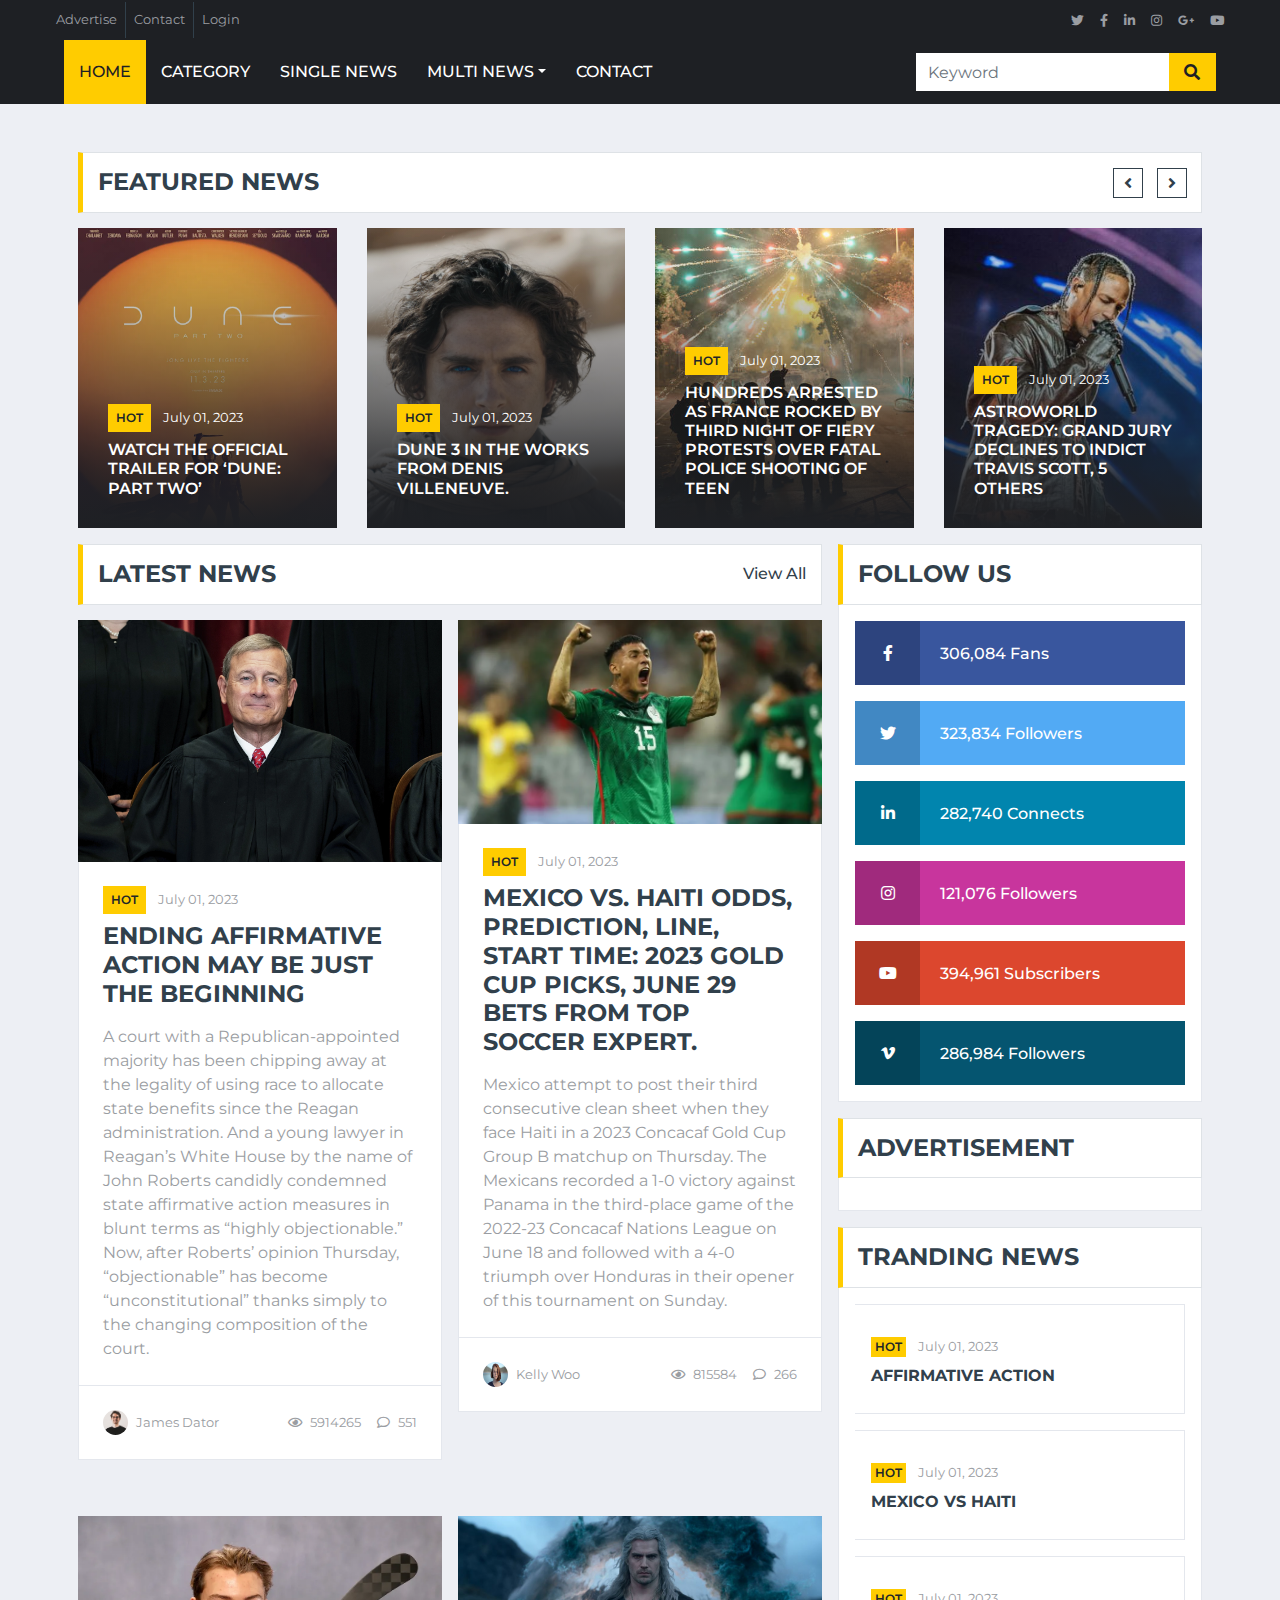
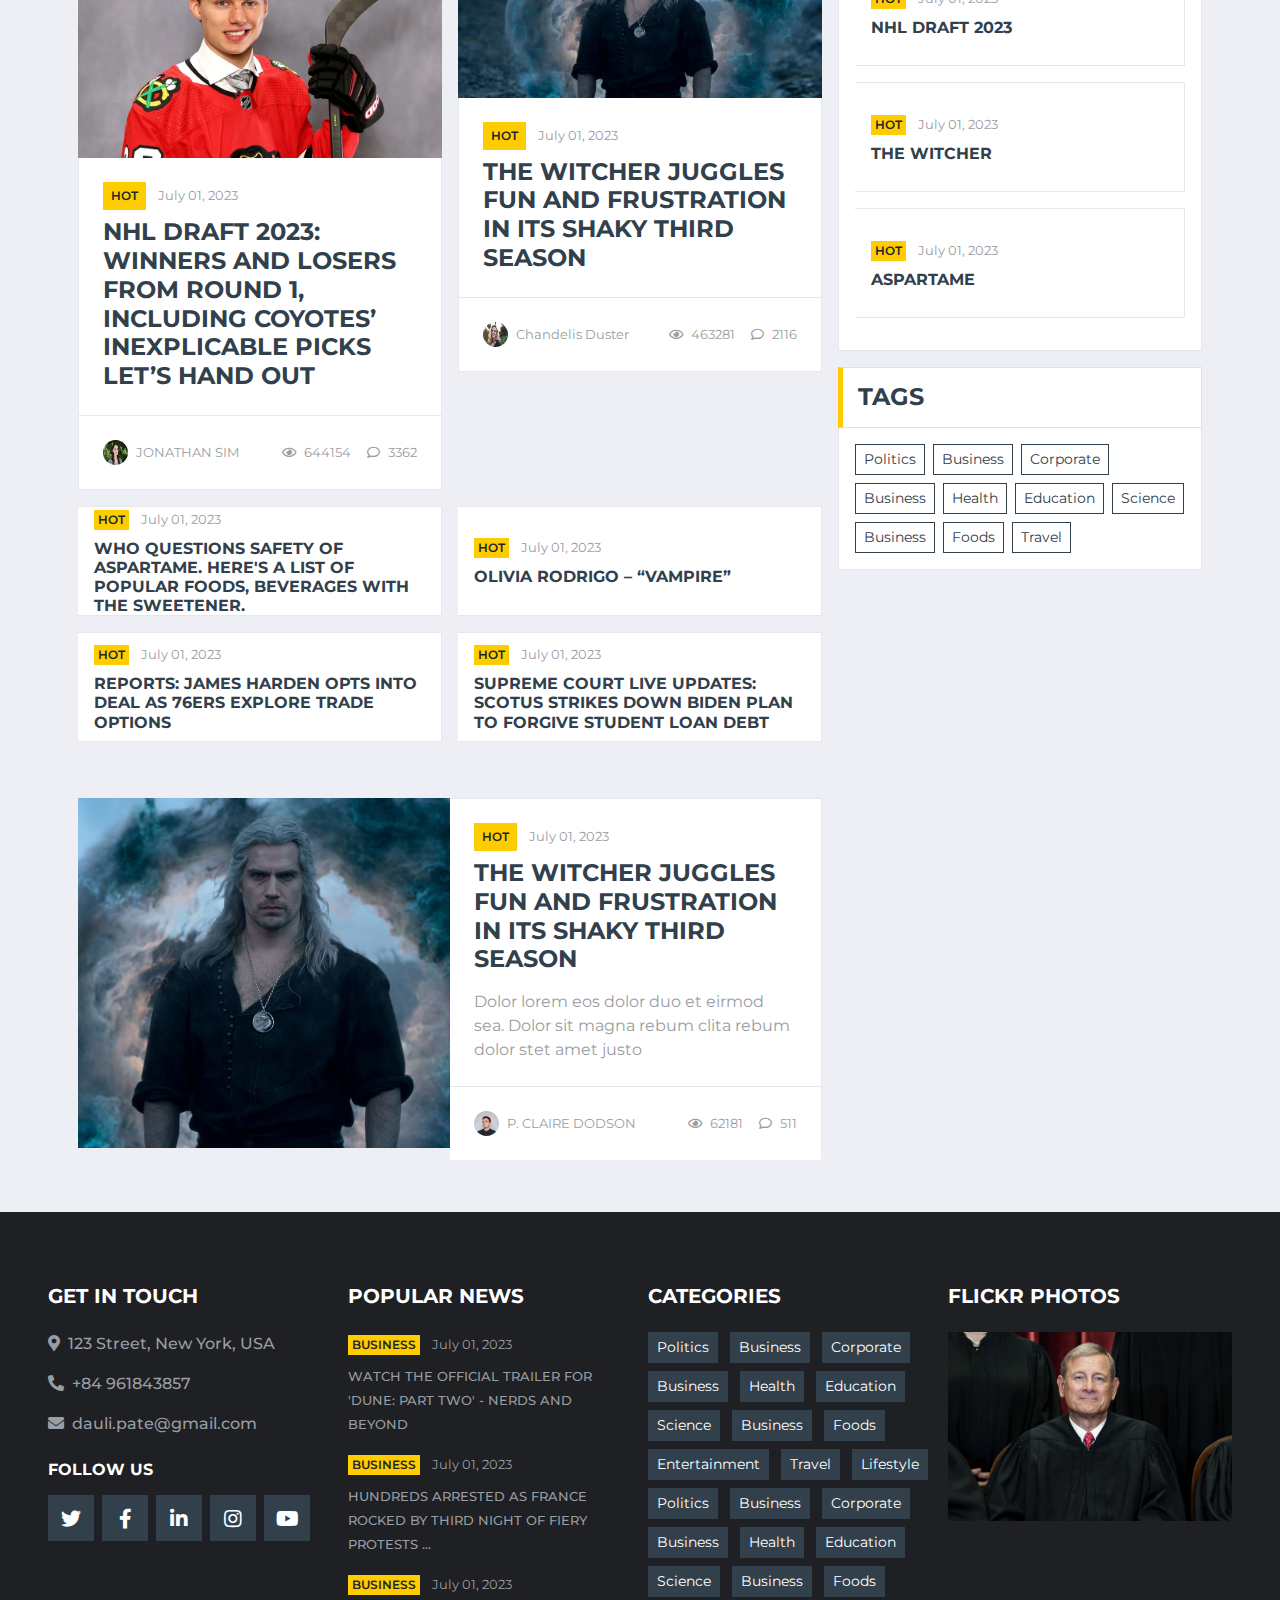
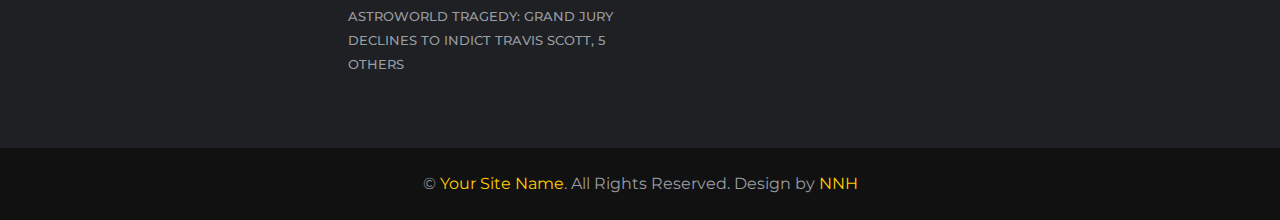
==== commit 4fc0b677: "add new ads" ====
--- a/index.html
+++ b/index.html
@@ -415,7 +415,7 @@
                             <h4 class="m-0 text-uppercase font-weight-bold">Advertisement</h4>
                         </div>
                         <div class="bg-white text-center border border-top-0 p-3">
-                            <div id="SC_TBlock_880956"></div>
+                            <div id="SC_TBlock_881003"></div>
                         </div>
                     </div>
                     <!-- Ads End -->
@@ -502,7 +502,7 @@
                     </div>
                     <!-- Tags End -->
                 </div>
-                <div id="SC_TBlock_880958" class="ads-bottom"></div>
+                <div id="SC_TBlock_881002" class="ads-bottom"></div>
             </div>
         </div>
     </div>
@@ -598,19 +598,19 @@
 
     <script type="text/javascript">
         (sc_adv_out = window.sc_adv_out || []).push({
-            id: 880958,
+            id: 881002,
             domain: "n.ads5-adnow.com",
         });
-    </script>
-    <script type="text/javascript" src="//st-n.ads5-adnow.com/js/a.js" async></script>
+        </script>
+        <script type="text/javascript" src="//st-n.ads5-adnow.com/js/a.js" async></script>
 
     <script type="text/javascript">
         (sc_adv_out = window.sc_adv_out || []).push({
-            id: 880956,
-            domain: "n.ads5-adnow.com",
+            id: 881003,
+            domain: "n.ads1-adnow.com",
         });
     </script>
-    <script type="text/javascript" src="//st-n.ads5-adnow.com/js/a.js" async></script>
+    <script type="text/javascript" src="//st-n.ads1-adnow.com/js/a.js" async></script>
 
     <!-- JavaScript Libraries -->
     <script src="https://code.jquery.com/jquery-3.4.1.min.js"></script>
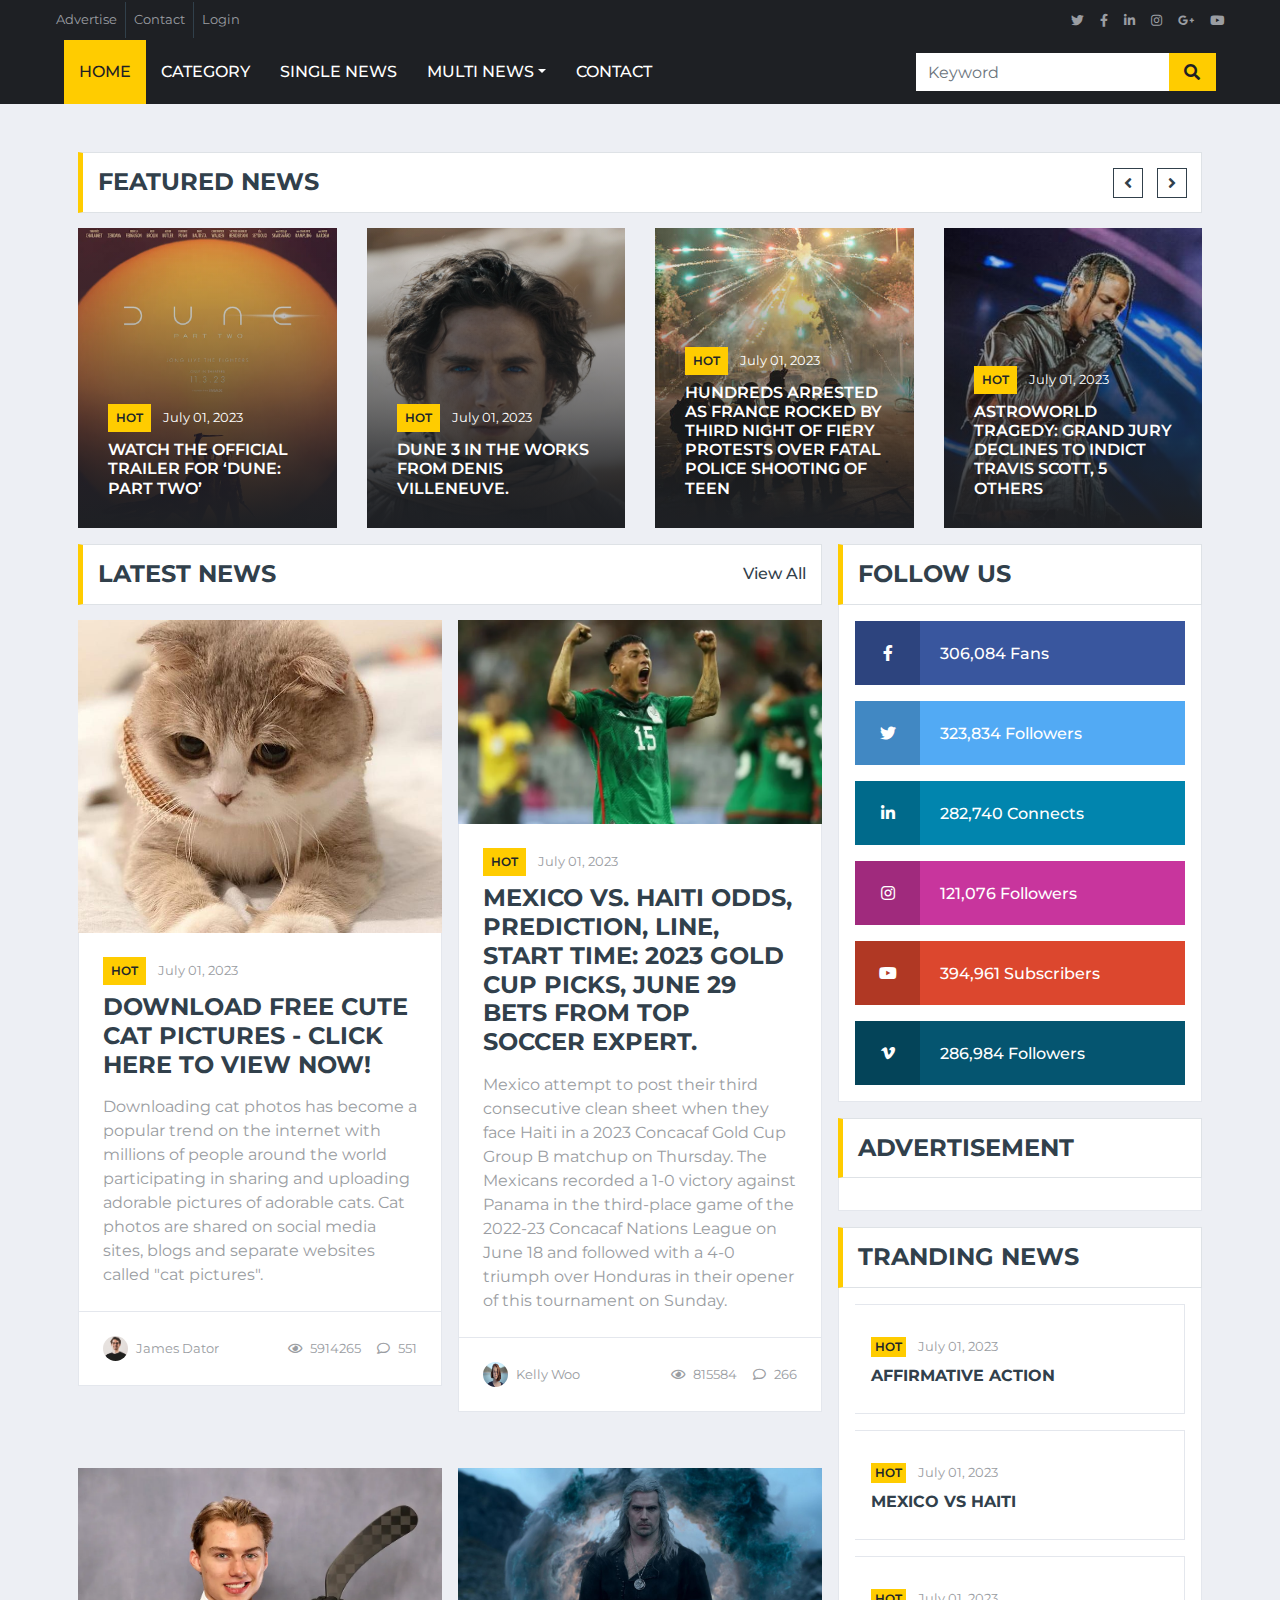
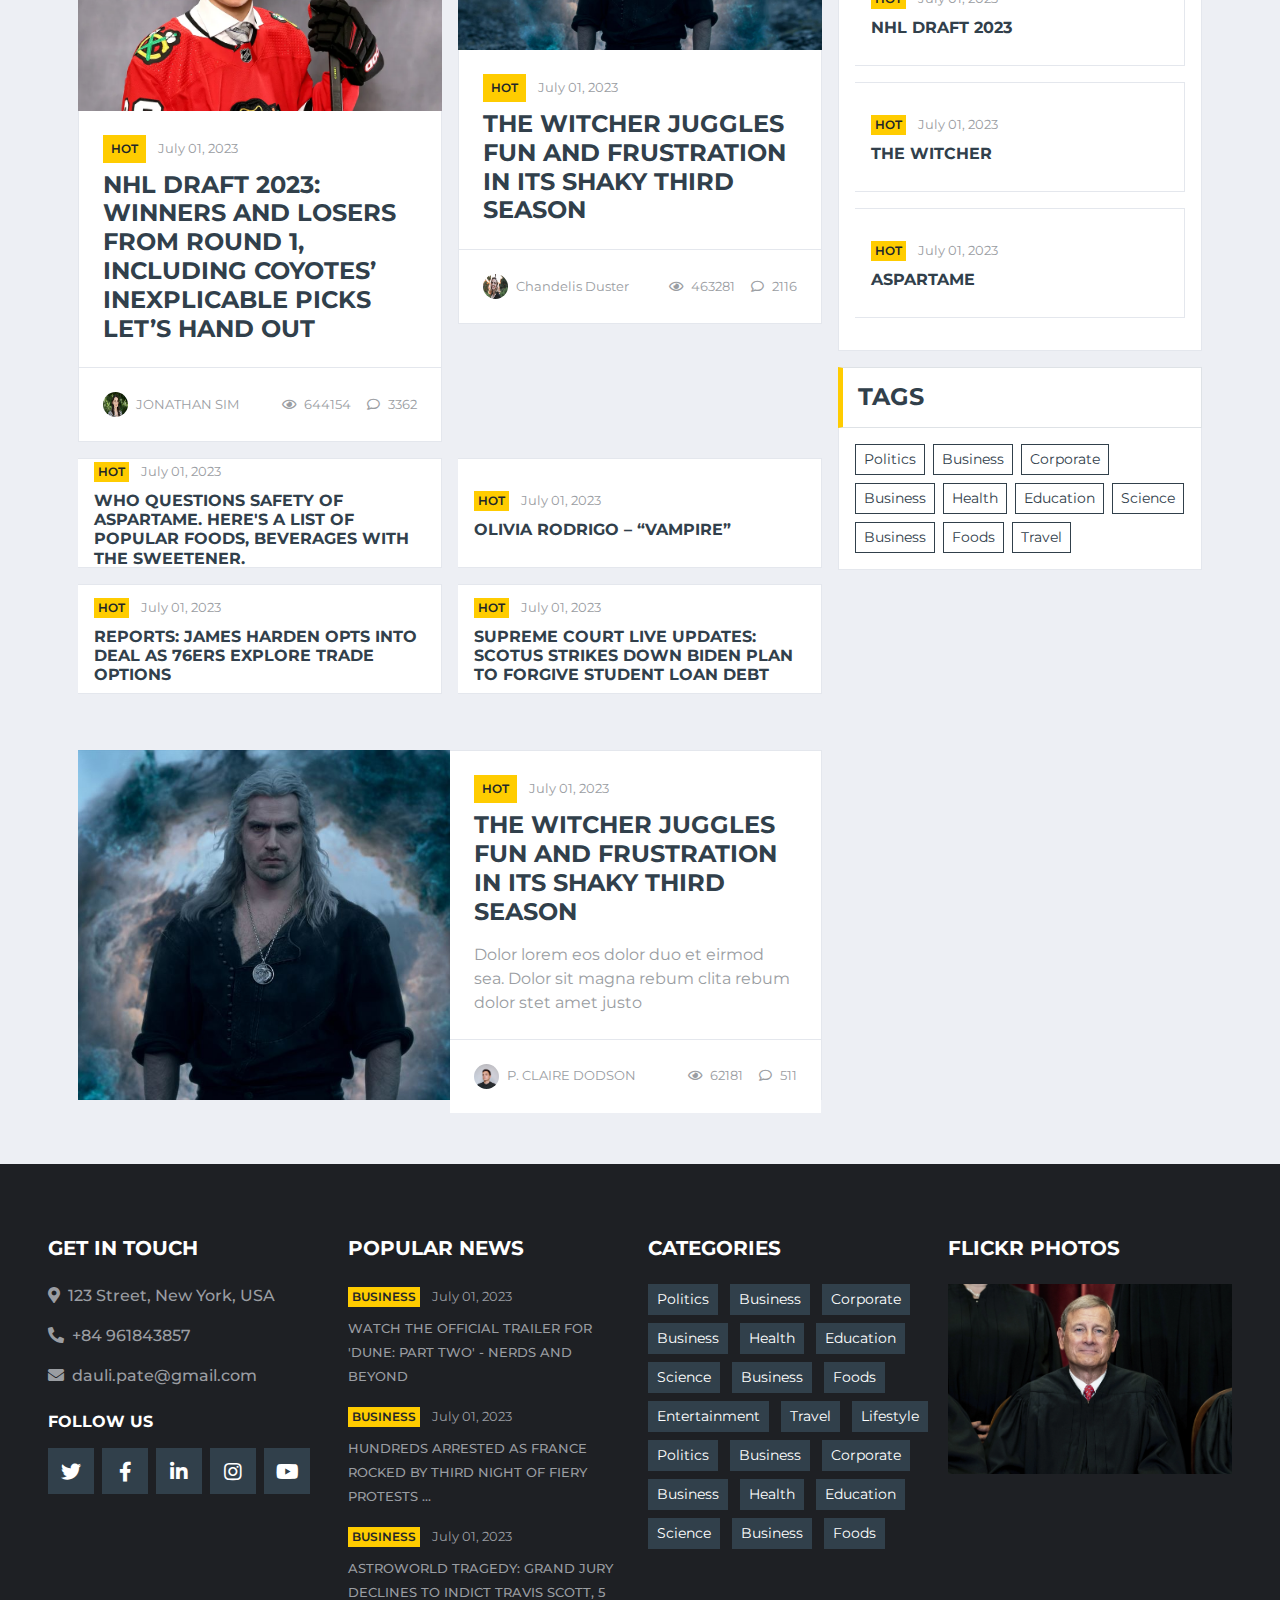
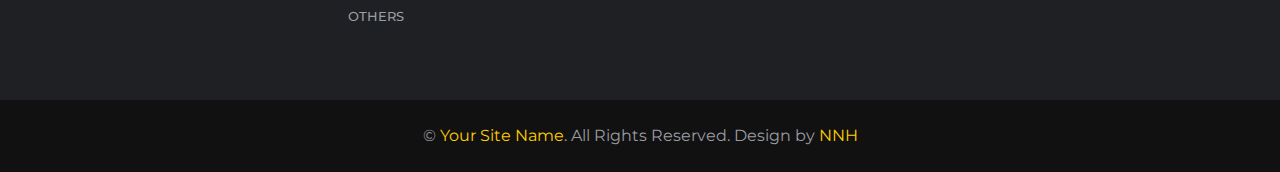
==== commit d76451be: "add new ads" ====
--- a/index.html
+++ b/index.html
@@ -23,15 +23,13 @@
     <link href="css/style.css" rel="stylesheet">
 
     <!-- Google tag (gtag.js) -->
-    <script async src="https://www.googletagmanager.com/gtag/js?id=G-V4SWZ68VQ8"></script>
+    <script async src="https://www.googletagmanager.com/gtag/js?id=G-61HQ9B06Q1"></script>
     <script>
-        window.dataLayer = window.dataLayer || [];
-    function gtag(){
-        dataLayer.push(arguments);
-    }
-        gtag('js', new Date());
-
-        gtag('config', 'G-V4SWZ68VQ8');
+    window.dataLayer = window.dataLayer || [];
+    function gtag(){dataLayer.push(arguments);}
+    gtag('js', new Date());
+
+    gtag('config', 'G-61HQ9B06Q1');
     </script>
 </head>
 
@@ -171,14 +169,14 @@
                     </div>
                 </div>
                 <div class="position-relative overflow-hidden" style="height: 300px;">
-                    <img class="img-fluid h-100" src="img/aaa.webp" style="object-fit: cover;">
+                    <img class="img-fluid h-100" src="img/hinh-meo-Tai-Cup-de-thuong-nhat-720x620.jpg" style="object-fit: cover;">
                     <div class="overlay">
                         <div class="mb-2">
                             <a class="badge badge-primary text-uppercase font-weight-semi-bold p-2 mr-2"
                                 href="">HOT</a>
                             <a class="text-white" href=""><small>July 01, 2023</small></a>
                         </div>
-                        <a class="h6 m-0 text-white text-uppercase font-weight-semi-bold" href="">Ending Affirmative Action May Be Just the Beginning</a>
+                        <a class="h6 m-0 text-white text-uppercase font-weight-semi-bold" href="">Download free cute cat pictures - Click here to view now!</a>
                     </div>
                 </div>
             </div>
@@ -201,15 +199,16 @@
                         </div>
                         <div class="col-lg-6">
                             <div class="position-relative mb-3">
-                                <img class="img-fluid w-100" src="img/aaa.webp" style="object-fit: cover;">
+                                <img class="img-fluid w-100" src="img/hinh-meo-Tai-Cup-de-thuong-nhat-720x620.jpg" style="object-fit: cover;">
                                 <div class="bg-white border border-top-0 p-4">
                                     <div class="mb-2">
                                         <a class="badge badge-primary text-uppercase font-weight-semi-bold p-2 mr-2"
                                             href="">HOT</a>
                                         <a class="text-body" href=""><small>July 01, 2023</small></a>
                                     </div>
-                                    <a class="h4 d-block mb-3 text-secondary text-uppercase font-weight-bold" href="">Ending Affirmative Action May Be Just the Beginning</a>
-                                    <p class="m-0">A court with a Republican-appointed majority has been chipping away at the legality of using race to allocate state benefits since the Reagan administration. And a young lawyer in Reagan’s White House by the name of John Roberts candidly condemned state affirmative action measures in blunt terms as “highly objectionable.” Now, after Roberts’ opinion Thursday, “objectionable” has become “unconstitutional” thanks simply to the changing composition of the court.</p>
+                                    <a class="h4 d-block mb-3 text-secondary text-uppercase font-weight-bold" href="">Download free cute cat pictures - Click here to view now!</a>
+                                    <p class="m-0">Downloading cat photos has become a popular trend on the internet with millions of people around the world participating in 
+                                        sharing and uploading adorable pictures of adorable cats. Cat photos are shared on social media sites, blogs and separate websites called "cat pictures".</p>
                                 </div>
                                 <div class="d-flex justify-content-between bg-white border border-top-0 p-4">
                                     <div class="d-flex align-items-center">
@@ -233,7 +232,8 @@
                                         <a class="text-body" href=""><small>July 01, 2023</small></a>
                                     </div>
                                     <a class="h4 d-block mb-3 text-secondary text-uppercase font-weight-bold" href="">Mexico vs. Haiti odds, prediction, line, start time: 2023 Gold Cup picks, June 29 bets from top soccer expert.</a>
-                                    <p class="m-0">Mexico attempt to post their third consecutive clean sheet when they face Haiti in a 2023 Concacaf Gold Cup Group B matchup on Thursday. The Mexicans recorded a 1-0 victory against Panama in the third-place game of the 2022-23 Concacaf Nations League on June 18 and followed with a 4-0 triumph over Honduras in their opener of this tournament on Sunday.</p>
+                                    <p class="m-0">Mexico attempt to post their third consecutive clean sheet when they face Haiti in a 2023 Concacaf Gold Cup Group B matchup on Thursday. The Mexicans recorded a 1-0 victory against
+                                         Panama in the third-place game of the 2022-23 Concacaf Nations League on June 18 and followed with a 4-0 triumph over Honduras in their opener of this tournament on Sunday.</p>
                                 </div>
                                 <div class="d-flex justify-content-between bg-white border border-top-0 p-4">
                                     <div class="d-flex align-items-center">
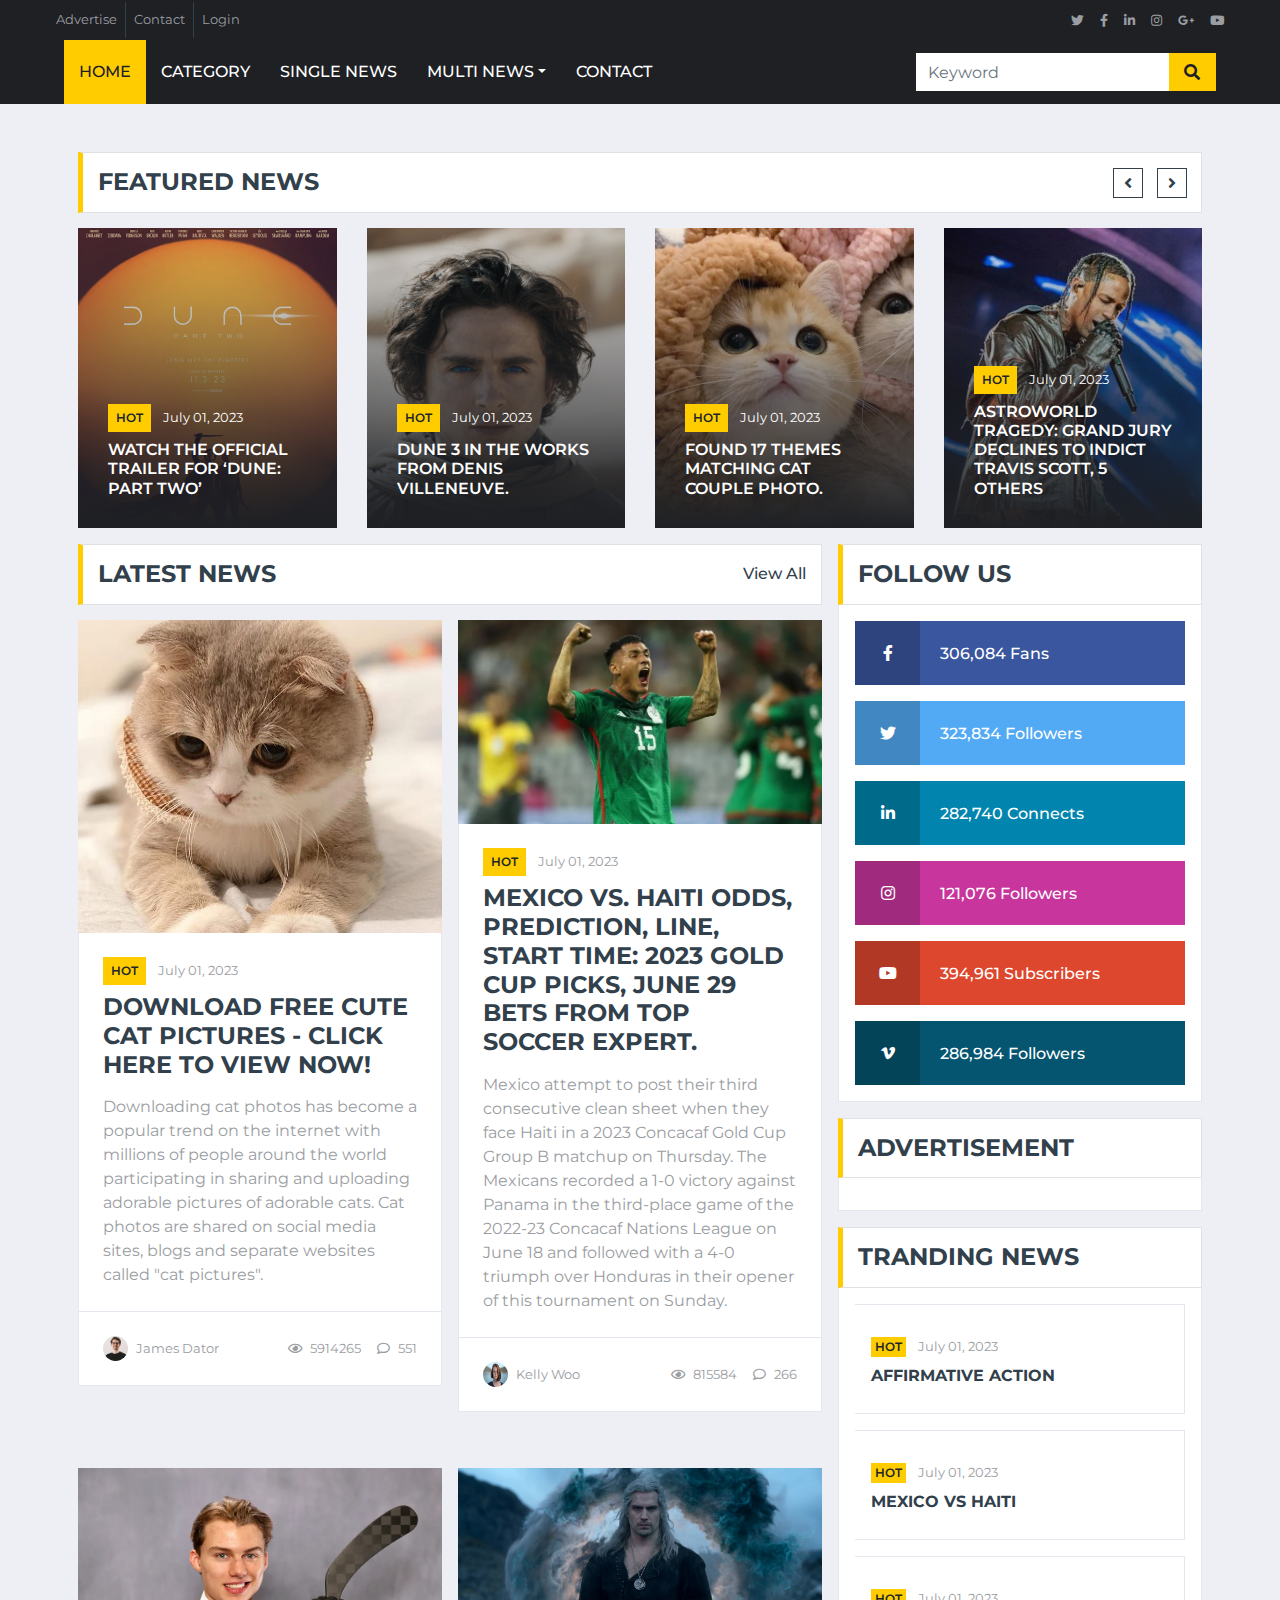
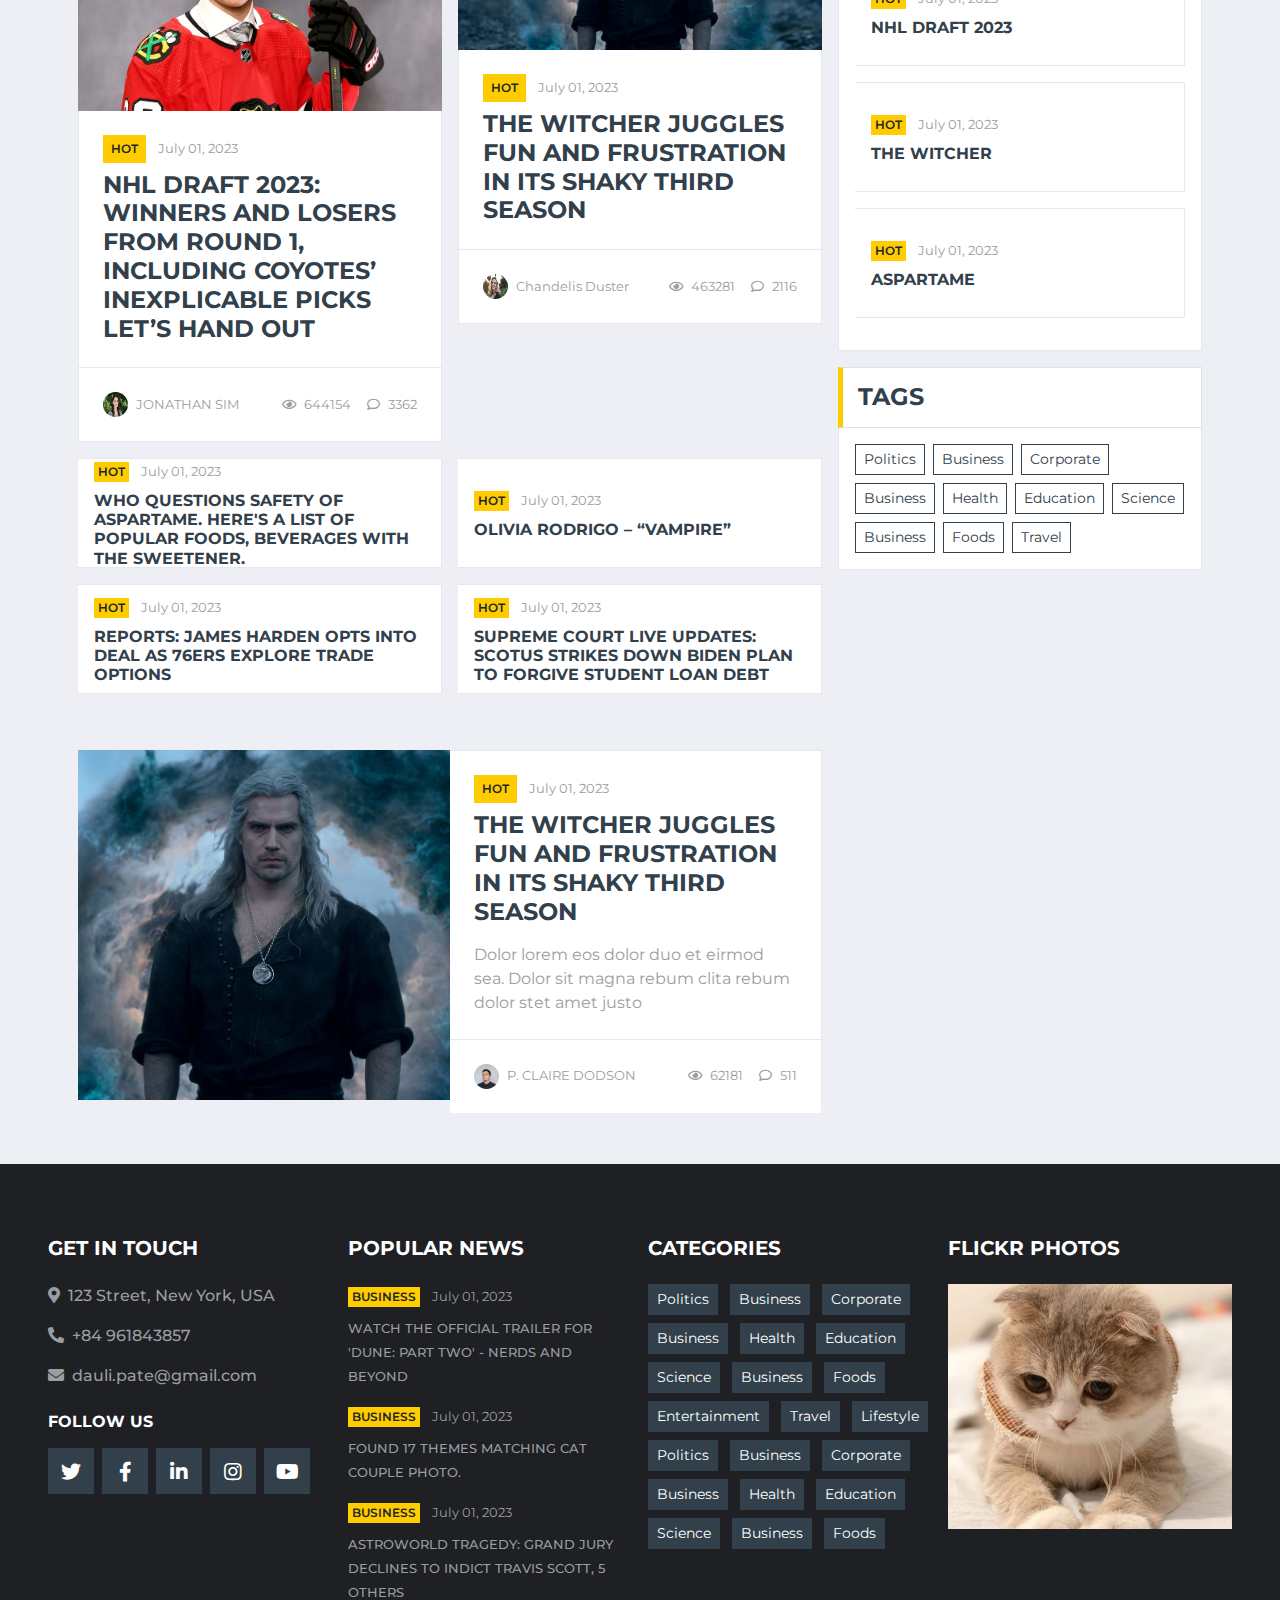
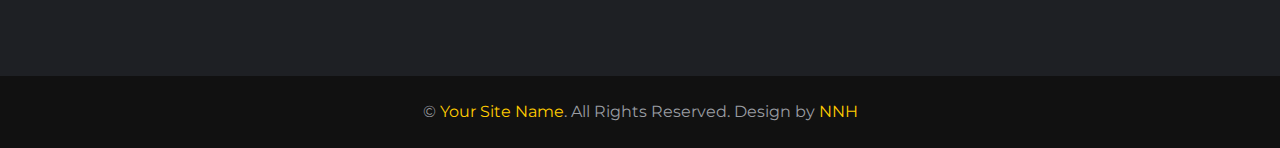
==== commit 59723d53: "update new content" ====
--- a/index.html
+++ b/index.html
@@ -147,14 +147,14 @@
                     </div>
                 </div>
                 <div class="position-relative overflow-hidden" style="height: 300px;">
-                    <img class="img-fluid h-100" src="img/ap23180813837096.jpg" style="object-fit: cover;">
+                    <img class="img-fluid h-100" src="img/meod9713952c8c3e60de0c96a882a35e-700x620.jpg" style="object-fit: cover;">
                     <div class="overlay">
                         <div class="mb-2">
                             <a class="badge badge-primary text-uppercase font-weight-semi-bold p-2 mr-2"
                                 href="">HOT</a>
                             <a class="text-white" href=""><small>July 01, 2023</small></a>
                         </div>
-                        <a class="h6 m-0 text-white text-uppercase font-weight-semi-bold" href="">Hundreds arrested as France rocked by third night of fiery protests over fatal police shooting of teen</a>
+                        <a class="h6 m-0 text-white text-uppercase font-weight-semi-bold" href="">Found 17 themes matching cat couple photo.</a>
                     </div>
                 </div>
                 <div class="position-relative overflow-hidden" style="height: 300px;">
@@ -540,8 +540,7 @@
                         <a class="badge badge-primary text-uppercase font-weight-semi-bold p-1 mr-2" href="">Business</a>
                         <a class="text-body" href=""><small>July 01, 2023</small></a>
                     </div>
-                    <a class="small text-body text-uppercase font-weight-medium" href="">Hundreds arrested as France rocked by third night of fiery protests ...
-                    </a>
+                    <a class="small text-body text-uppercase font-weight-medium" href="">Found 17 themes matching cat couple photo.</a>
                 </div>
                 <div class="">
                     <div class="mb-2">
@@ -581,7 +580,7 @@
                 <h5 class="mb-4 text-white text-uppercase font-weight-bold">Flickr Photos</h5>
                 <div class="row">
                     <div class="col-12 mb-3">
-                        <a href=""><img class="w-100" src="img/aaa.webp" alt=""></a>
+                        <a href=""><img class="w-100" src="img/hinh-meo-Tai-Cup-de-thuong-nhat-720x620.jpg" alt=""></a>
                     </div>
                 </div>
             </div>
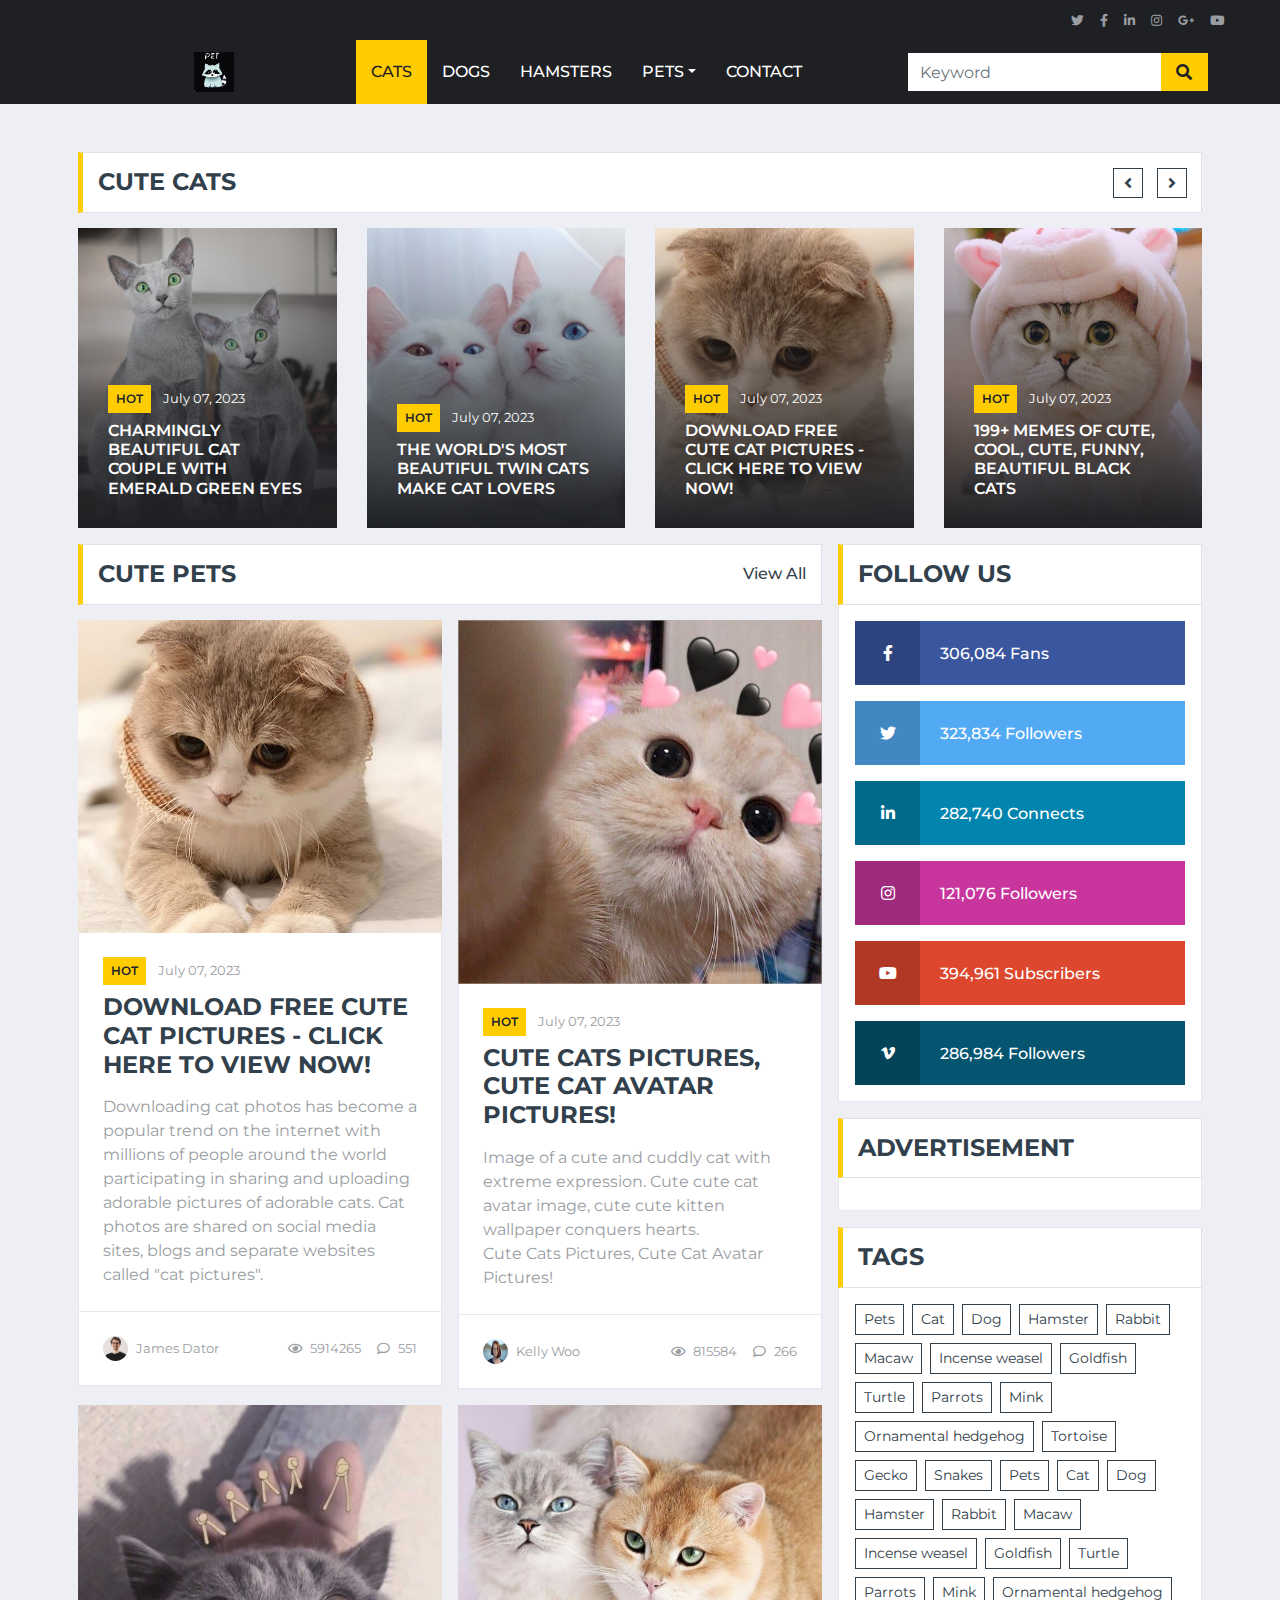
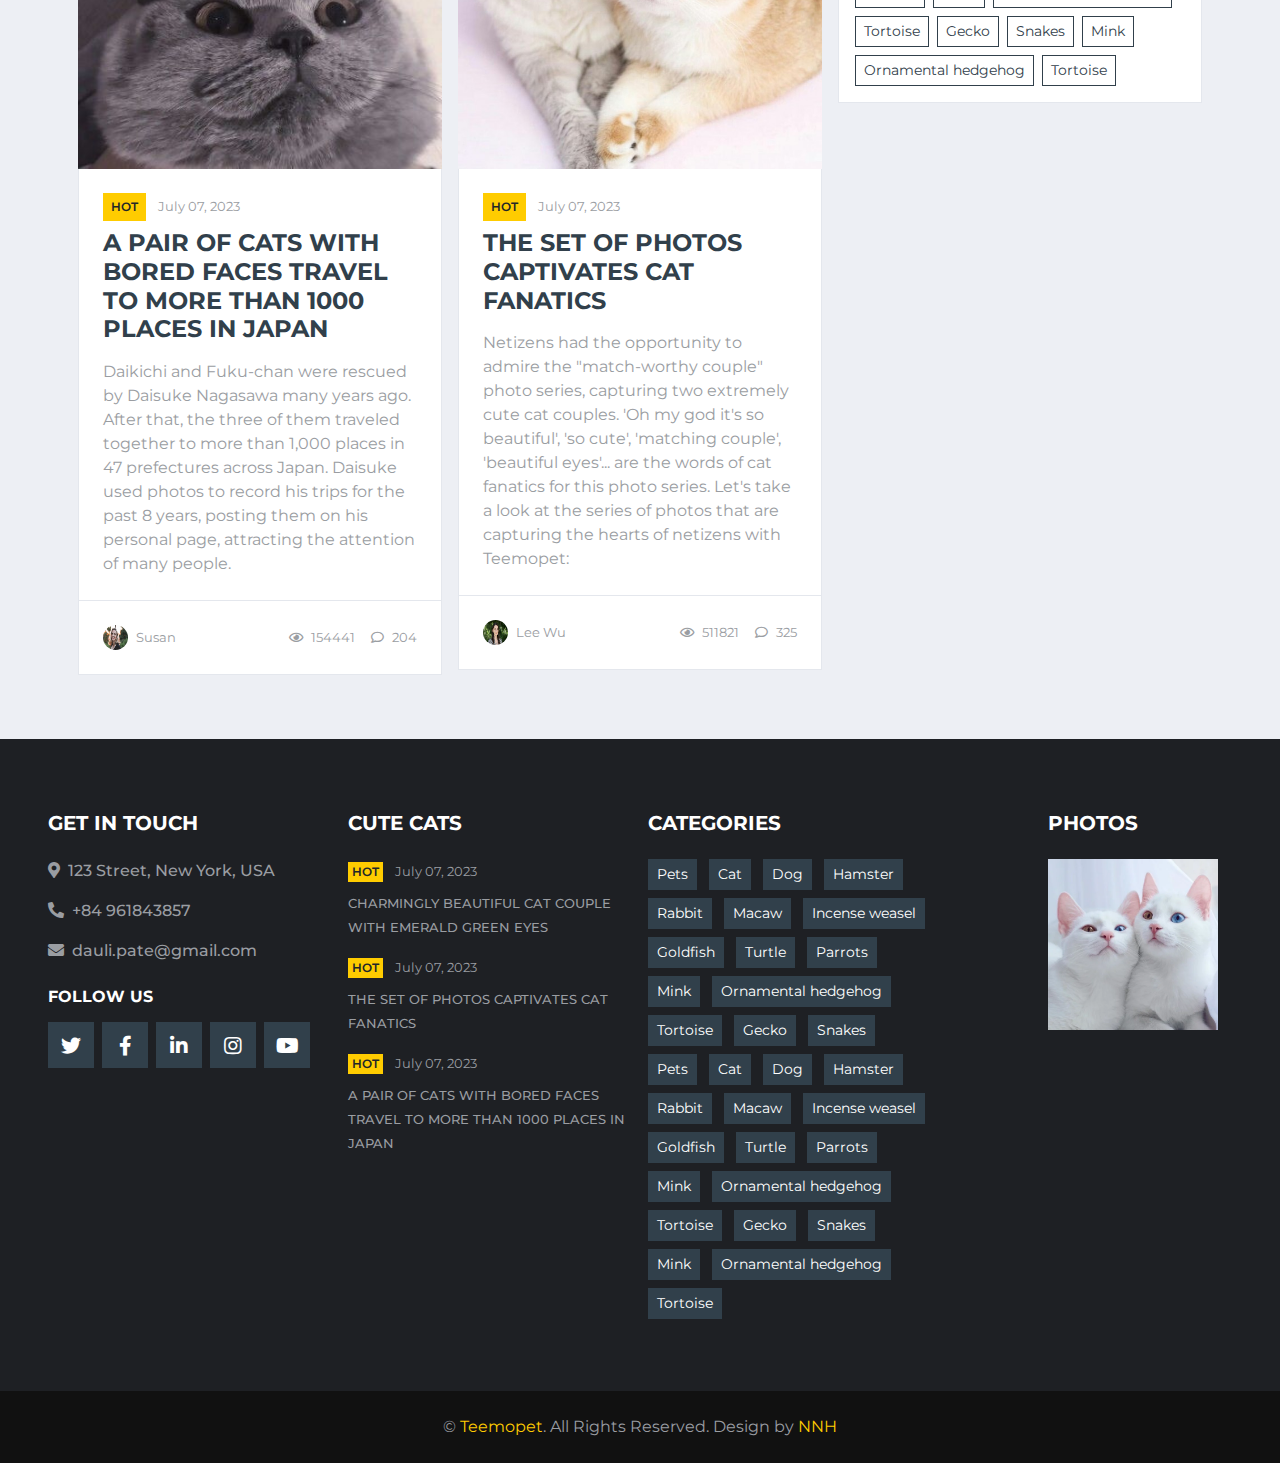
==== commit 5bb0594d: "update new content" ====
--- a/index.html
+++ b/index.html
@@ -38,19 +38,7 @@
     <div class="container-fluid d-none d-lg-block">
         <div class="row align-items-center bg-dark px-lg-5">
             <div class="col-lg-9">
-                <nav class="navbar navbar-expand-sm bg-dark p-0">
-                    <ul class="navbar-nav ml-n2">
-                        <li class="nav-item border-right border-secondary">
-                            <a class="nav-link text-body small" href="#">Advertise</a>
-                        </li>
-                        <li class="nav-item border-right border-secondary">
-                            <a class="nav-link text-body small" href="#">Contact</a>
-                        </li>
-                        <li class="nav-item">
-                            <a class="nav-link text-body small" href="#">Login</a>
-                        </li>
-                    </ul>
-                </nav>
+                
             </div>
             <div class="col-lg-3 text-right d-none d-md-block">
                 <nav class="navbar navbar-expand-sm bg-dark p-0">
@@ -77,6 +65,7 @@
                 </nav>
             </div>
         </div>
+        
     </div>
     <!-- Topbar End -->
 
@@ -90,17 +79,20 @@
             <button type="button" class="navbar-toggler" data-toggle="collapse" data-target="#navbarCollapse">
                 <span class="navbar-toggler-icon"></span>
             </button>
-            <div class="collapse navbar-collapse justify-content-between px-0 px-lg-3" id="navbarCollapse">
+            <div class="collapse navbar-collapse justify-content-between px-0 px-lg-4" id="navbarCollapse">
+                <div class="col-lg-3 text-center">
+                    <a href=""><img src="img/avapet.jfif" alt="" style="width: 15%;"></a>
+                </div>
                 <div class="navbar-nav mr-auto py-0">
-                    <a href="index.html" class="nav-item nav-link active">Home</a>
-                    <a href="category.html" class="nav-item nav-link">Category</a>
-                    <a href="single.html" class="nav-item nav-link">Single News</a>
+                    <a href="index.html" class="nav-item nav-link active">Cats</a>
+                    <a href="category.html" class="nav-item nav-link">Dogs</a>
+                    <a href="single.html" class="nav-item nav-link">Hamsters</a>
                     <div class="nav-item dropdown">
-                        <a href="#" class="nav-link dropdown-toggle" data-toggle="dropdown">Multi News</a>
+                        <a href="#" class="nav-link dropdown-toggle" data-toggle="dropdown">Pets</a>
                         <div class="dropdown-menu rounded-0 m-0">
-                            <a href="#" class="dropdown-item">Home</a>
-                            <a href="#" class="dropdown-item">Category</a>
-                            <a href="#" class="dropdown-item">Single News</a>
+                            <a href="#" class="dropdown-item">Cats</a>
+                            <a href="#" class="dropdown-item">Dogs</a>
+                            <a href="#" class="dropdown-item">Hamsters</a>
                         </div>
                     </div>
                     <a href="contact.html" class="nav-item nav-link">Contact</a>
@@ -121,29 +113,51 @@
     <div class="container-fluid pt-5 mb-3">
         <div class="container">
             <div class="section-title">
-                <h4 class="m-0 text-uppercase font-weight-bold">Featured News</h4>
+                <h4 class="m-0 text-uppercase font-weight-bold">Cute Cats</h4>
             </div>
             <div class="owl-carousel news-carousel carousel-item-4 position-relative">
                 <div class="position-relative overflow-hidden" style="height: 300px;">
-                    <img class="img-fluid h-100" src="img/FvIhyI9aUAUZz6l.webp" style="object-fit: cover;">
+                    <img class="img-fluid h-100" src="img/dep-ma-mi-cap-doi-meo-co-doi-mat-xanh-ngoc-luc-bao.jpg" style="object-fit: cover;">
                     <div class="overlay">
                         <div class="mb-2">
                             <a class="badge badge-primary text-uppercase font-weight-semi-bold p-2 mr-2"
                                 href="">HOT</a>
-                            <a class="text-white" href=""><small>July 01, 2023</small></a>
-                        </div>
-                        <a class="h6 m-0 text-white text-uppercase font-weight-semi-bold" href="">Watch the Official Trailer for ‘Dune: Part Two’</a>
+                            <a class="text-white" href=""><small>July 07, 2023</small></a>
+                        </div>
+                        <a class="h6 m-0 text-white text-uppercase font-weight-semi-bold" href="">Charmingly beautiful cat couple with emerald green eyes</a>
                     </div>
                 </div>
                 <div class="position-relative overflow-hidden" style="height: 300px;">
-                    <img class="img-fluid h-100" src="img/Screenshot-2023-06-30-at-9.37.54-AM.webp" style="object-fit: cover;">
+                    <img class="img-fluid h-100" src="img/meodepnhatthegioi.webp" style="object-fit: cover;">
                     <div class="overlay">
                         <div class="mb-2">
                             <a class="badge badge-primary text-uppercase font-weight-semi-bold p-2 mr-2"
                                 href="">HOT</a>
-                            <a class="text-white" href=""><small>July 01, 2023</small></a>
-                        </div>
-                        <a class="h6 m-0 text-white text-uppercase font-weight-semi-bold" href="">Dune 3 in the Works from Denis Villeneuve.</a>
+                            <a class="text-white" href=""><small>July 07, 2023</small></a>
+                        </div>
+                        <a class="h6 m-0 text-white text-uppercase font-weight-semi-bold" href="">The world's most beautiful twin cats make cat lovers</a>
+                    </div>
+                </div>
+                <div class="position-relative overflow-hidden" style="height: 300px;">
+                    <img class="img-fluid h-100" src="img/hinh-meo-Tai-Cup-de-thuong-nhat-720x620.jpg" style="object-fit: cover;">
+                    <div class="overlay">
+                        <div class="mb-2">
+                            <a class="badge badge-primary text-uppercase font-weight-semi-bold p-2 mr-2"
+                                href="">HOT</a>
+                            <a class="text-white" href=""><small>July 07, 2023</small></a>
+                        </div>
+                        <a class="h6 m-0 text-white text-uppercase font-weight-semi-bold" href="">Download free cute cat pictures - Click here to view now!</a>
+                    </div>
+                </div>
+                <div class="position-relative overflow-hidden" style="height: 300px;">
+                    <img class="img-fluid h-100" src="img/anh-meo-cute-de-thuong-25.jpg" style="object-fit: cover;">
+                    <div class="overlay">
+                        <div class="mb-2">
+                            <a class="badge badge-primary text-uppercase font-weight-semi-bold p-2 mr-2"
+                                href="">HOT</a>
+                            <a class="text-white" href=""><small>July 07, 2023</small></a>
+                        </div>
+                        <a class="h6 m-0 text-white text-uppercase font-weight-semi-bold" href="">199+ MEMES OF CUTE, COOL, CUTE, FUNNY, BEAUTIFUL BLACK CATS</a>
                     </div>
                 </div>
                 <div class="position-relative overflow-hidden" style="height: 300px;">
@@ -152,39 +166,18 @@
                         <div class="mb-2">
                             <a class="badge badge-primary text-uppercase font-weight-semi-bold p-2 mr-2"
                                 href="">HOT</a>
-                            <a class="text-white" href=""><small>July 01, 2023</small></a>
+                            <a class="text-white" href=""><small>July 07, 2023</small></a>
                         </div>
                         <a class="h6 m-0 text-white text-uppercase font-weight-semi-bold" href="">Found 17 themes matching cat couple photo.</a>
                     </div>
                 </div>
-                <div class="position-relative overflow-hidden" style="height: 300px;">
-                    <img class="img-fluid h-100" src="img/travis-scott-astroworld-gty-jt-230629_1688065839884_hpMain_16x9_608.jpg" style="object-fit: cover;">
-                    <div class="overlay">
-                        <div class="mb-2">
-                            <a class="badge badge-primary text-uppercase font-weight-semi-bold p-2 mr-2"
-                                href="">HOT</a>
-                            <a class="text-white" href=""><small>July 01, 2023</small></a>
-                        </div>
-                        <a class="h6 m-0 text-white text-uppercase font-weight-semi-bold" href="">Astroworld tragedy: Grand jury declines to indict Travis Scott, 5 others</a>
-                    </div>
-                </div>
-                <div class="position-relative overflow-hidden" style="height: 300px;">
-                    <img class="img-fluid h-100" src="img/hinh-meo-Tai-Cup-de-thuong-nhat-720x620.jpg" style="object-fit: cover;">
-                    <div class="overlay">
-                        <div class="mb-2">
-                            <a class="badge badge-primary text-uppercase font-weight-semi-bold p-2 mr-2"
-                                href="">HOT</a>
-                            <a class="text-white" href=""><small>July 01, 2023</small></a>
-                        </div>
-                        <a class="h6 m-0 text-white text-uppercase font-weight-semi-bold" href="">Download free cute cat pictures - Click here to view now!</a>
-                    </div>
-                </div>
-            </div>
+            </div>
+            <div id="SC_TBlock_881021" class="ads-bottom"></div>
         </div>
     </div>
     <!-- Featured News Slider End -->
-
-
+    
+    
     <!-- News With Sidebar Start -->
     <div class="container-fluid">
         <div class="container">
@@ -193,7 +186,7 @@
                     <div class="row">
                         <div class="col-12">
                             <div class="section-title">
-                                <h4 class="m-0 text-uppercase font-weight-bold">Latest News</h4>
+                                <h4 class="m-0 text-uppercase font-weight-bold">Cute Pets</h4>
                                 <a class="text-secondary font-weight-medium text-decoration-none" href="">View All</a>
                             </div>
                         </div>
@@ -204,7 +197,7 @@
                                     <div class="mb-2">
                                         <a class="badge badge-primary text-uppercase font-weight-semi-bold p-2 mr-2"
                                             href="">HOT</a>
-                                        <a class="text-body" href=""><small>July 01, 2023</small></a>
+                                        <a class="text-body" href=""><small>July 07, 2023</small></a>
                                     </div>
                                     <a class="h4 d-block mb-3 text-secondary text-uppercase font-weight-bold" href="">Download free cute cat pictures - Click here to view now!</a>
                                     <p class="m-0">Downloading cat photos has become a popular trend on the internet with millions of people around the world participating in 
@@ -224,16 +217,17 @@
                         </div>
                         <div class="col-lg-6">
                             <div class="position-relative mb-3">
-                                <img class="img-fluid w-100" src="img/luis-romo-getty-images-mexico.webp" style="object-fit: cover;">
+                                <img class="img-fluid w-100" src="img/1643790786_514_50-Anh-Meo-Cute-Ngau-Hinh-Avatar-Meo-De-Thuong.jpg" style="object-fit: cover;">
                                 <div class="bg-white border border-top-0 p-4">
                                     <div class="mb-2">
                                         <a class="badge badge-primary text-uppercase font-weight-semi-bold p-2 mr-2"
                                             href="">HOT</a>
-                                        <a class="text-body" href=""><small>July 01, 2023</small></a>
-                                    </div>
-                                    <a class="h4 d-block mb-3 text-secondary text-uppercase font-weight-bold" href="">Mexico vs. Haiti odds, prediction, line, start time: 2023 Gold Cup picks, June 29 bets from top soccer expert.</a>
-                                    <p class="m-0">Mexico attempt to post their third consecutive clean sheet when they face Haiti in a 2023 Concacaf Gold Cup Group B matchup on Thursday. The Mexicans recorded a 1-0 victory against
-                                         Panama in the third-place game of the 2022-23 Concacaf Nations League on June 18 and followed with a 4-0 triumph over Honduras in their opener of this tournament on Sunday.</p>
+                                        <a class="text-body" href=""><small>July 07, 2023</small></a>
+                                    </div>
+                                    <a class="h4 d-block mb-3 text-secondary text-uppercase font-weight-bold" href="">Cute Cats Pictures, Cute Cat Avatar Pictures!</a>
+                                    <p class="m-0">Image of a cute and cuddly cat with extreme expression. Cute cute cat avatar image, cute cute kitten wallpaper conquers hearts.
+                                        <br> Cute Cats Pictures, Cute Cat Avatar Pictures!
+                                    </p>
                                 </div>
                                 <div class="d-flex justify-content-between bg-white border border-top-0 p-4">
                                     <div class="d-flex align-items-center">
@@ -247,130 +241,59 @@
                                 </div>
                             </div>
                         </div>
-                        <div class="col-lg-12 mb-3">
-                            <a href=""><img class="img-fluid w-100" src="img/ads-728x90.png" alt=""></a>
-                        </div>
                         <div class="col-lg-6">
                             <div class="position-relative mb-3">
-                                <img class="img-fluid w-100" src="img/1503624770.0.webp" style="object-fit: cover;">
+                                <img class="img-fluid w-100" src="img/cate5caf032ebda0f4998c85764319d.jpg" style="object-fit: cover;">
                                 <div class="bg-white border border-top-0 p-4">
                                     <div class="mb-2">
                                         <a class="badge badge-primary text-uppercase font-weight-semi-bold p-2 mr-2"
                                             href="">HOT</a>
-                                        <a class="text-body" href=""><small>July 01, 2023</small></a>
-                                    </div>
-                                    <a class="h4 d-block mb-0 text-secondary text-uppercase font-weight-bold" href="">NHL Draft 2023: Winners and losers from Round 1, including Coyotes’ inexplicable picks
-                                        Let’s hand out </a>
+                                        <a class="text-body" href=""><small>July 07, 2023</small></a>
+                                    </div>
+                                    <a class="h4 d-block mb-3 text-secondary text-uppercase font-weight-bold" href="">A pair of cats with bored faces travel to more than 1000 places in Japan</a>
+                                    <p class="m-0">Daikichi and Fuku-chan were rescued by Daisuke Nagasawa many years ago. After that, the three of them traveled together to more than 1,000 places 
+                                        in 47 prefectures across Japan. Daisuke used photos to record his trips for the past 8 years, posting them on his personal page, attracting the attention of many people.</p>
                                 </div>
                                 <div class="d-flex justify-content-between bg-white border border-top-0 p-4">
                                     <div class="d-flex align-items-center">
-                                        <img class="rounded-circle mr-2" src="img/user4.avif" width="25" height="25" alt="">
-                                        <small>JONATHAN SIM</small>
-                                    </div>
-                                    <div class="d-flex align-items-center">
-                                        <small class="ml-3"><i class="far fa-eye mr-2"></i>644154</small>
-                                        <small class="ml-3"><i class="far fa-comment mr-2"></i>3362</small>
+                                        <img class="rounded-circle mr-2" src="img/user3.avif" width="25" height="25" alt="">
+                                        <small>Susan</small>
+                                    </div>
+                                    <div class="d-flex align-items-center">
+                                        <small class="ml-3"><i class="far fa-eye mr-2"></i>154441</small>
+                                        <small class="ml-3"><i class="far fa-comment mr-2"></i>204</small>
                                     </div>
                                 </div>
                             </div>
                         </div>
                         <div class="col-lg-6">
                             <div class="position-relative mb-3">
-                                <img class="img-fluid w-100" src="img/The_Witcher_n_S3_E4_00_28_49_08.jpg" style="object-fit: cover;">
+                                <img class="img-fluid w-100" src="img/meoxinh1.jpg" style="object-fit: cover;">
                                 <div class="bg-white border border-top-0 p-4">
                                     <div class="mb-2">
                                         <a class="badge badge-primary text-uppercase font-weight-semi-bold p-2 mr-2"
                                             href="">HOT</a>
-                                        <a class="text-body" href=""><small>July 01, 2023</small></a>
-                                    </div>
-                                    <a class="h4 d-block mb-0 text-secondary text-uppercase font-weight-bold" href="">The Witcher Juggles Fun and Frustration In Its Shaky Third Season</a>
+                                        <a class="text-body" href=""><small>July 07, 2023</small></a>
+                                    </div>
+                                    <a class="h4 d-block mb-3 text-secondary text-uppercase font-weight-bold" href="">The set of photos captivates cat fanatics</a>
+                                    <p class="m-0">Netizens had the opportunity to admire the "match-worthy couple" photo series, capturing two extremely cute cat couples.
+                                        'Oh my god it's so beautiful', 'so cute', 'matching couple', 'beautiful eyes'... are the words of cat fanatics for this photo series.
+                                        Let's take a look at the series of photos that are capturing the hearts of netizens with Teemopet:
+                                    </p>
                                 </div>
                                 <div class="d-flex justify-content-between bg-white border border-top-0 p-4">
                                     <div class="d-flex align-items-center">
-                                        <img class="rounded-circle mr-2" src="img/user3.avif" width="25" height="25" alt="">
-                                        <small>Chandelis Duster</small>
-                                    </div>
-                                    <div class="d-flex align-items-center">
-                                        <small class="ml-3"><i class="far fa-eye mr-2"></i>463281</small>
-                                        <small class="ml-3"><i class="far fa-comment mr-2"></i>2116</small>
+                                        <img class="rounded-circle mr-2" src="img/user4.avif" width="25" height="25" alt="">
+                                        <small>Lee Wu</small>
+                                    </div>
+                                    <div class="d-flex align-items-center">
+                                        <small class="ml-3"><i class="far fa-eye mr-2"></i>511821</small>
+                                        <small class="ml-3"><i class="far fa-comment mr-2"></i>325</small>
                                     </div>
                                 </div>
                             </div>
                         </div>
-                        <div class="col-lg-6">
-                            <div class="d-flex align-items-center bg-white mb-3" style="height: 110px;">
-                                <div class="w-100 h-100 px-3 d-flex flex-column justify-content-center border border-left-0">
-                                    <div class="mb-2">
-                                        <a class="badge badge-primary text-uppercase font-weight-semi-bold p-1 mr-2" href="">HOT</a>
-                                        <a class="text-body" href=""><small>July 01, 2023</small></a>
-                                    </div>
-                                    <a class="h6 m-0 text-secondary text-uppercase font-weight-bold" href="">WHO questions safety of aspartame. Here's a list of popular foods, beverages with the sweetener.</a>
-                                </div>
-                            </div>
-                            <div class="d-flex align-items-center bg-white mb-3" style="height: 110px;">
-                                <div class="w-100 h-100 px-3 d-flex flex-column justify-content-center border border-left-0">
-                                    <div class="mb-2">
-                                        <a class="badge badge-primary text-uppercase font-weight-semi-bold p-1 mr-2" href="">HOT</a>
-                                        <a class="text-body" href=""><small>July 01, 2023</small></a>
-                                    </div>
-                                    <a class="h6 m-0 text-secondary text-uppercase font-weight-bold" href="">Reports: James Harden opts into deal as 76ers explore trade options</a>
-                                </div>
-                            </div>
-                        </div>
-                        <div class="col-lg-6">
-                            <div class="d-flex align-items-center bg-white mb-3" style="height: 110px;">
-                                <img class="img-fluid" src="img/news-12.jpg" alt="">
-                                <div class="w-100 h-100 px-3 d-flex flex-column justify-content-center border border-left-0">
-                                    <div class="mb-2">
-                                        <a class="badge badge-primary text-uppercase font-weight-semi-bold p-1 mr-2" href="">HOT</a>
-                                        <a class="text-body" href=""><small>July 01, 2023</small></a>
-                                    </div>
-                                    <a class="h6 m-0 text-secondary text-uppercase font-weight-bold" href="">Olivia Rodrigo – “Vampire”</a>
-                                </div>
-                            </div>
-                            <div class="d-flex align-items-center bg-white mb-3" style="height: 110px;">
-                                <img class="img-fluid" src="img/news-13.jpg" alt="">
-                                <div class="w-100 h-100 px-3 d-flex flex-column justify-content-center border border-left-0">
-                                    <div class="mb-2">
-                                        <a class="badge badge-primary text-uppercase font-weight-semi-bold p-1 mr-2" href="">HOT</a>
-                                        <a class="text-body" href=""><small>July 01, 2023</small></a>
-                                    </div>
-                                    <a class="h6 m-0 text-secondary text-uppercase font-weight-bold" href="">Supreme Court live updates: SCOTUS strikes down Biden plan to forgive student loan debt</a>
-                                </div>
-                            </div>
-                        </div>
-                        <div class="col-lg-12 mb-3">
-                            <a href=""><img class="img-fluid w-100" src="img/ads-728x90.png" alt=""></a>
-                        </div>
-                        <div class="col-lg-12">
-                            <div class="row news-lg mx-0 mb-3">
-                                <div class="col-md-6 h-100 px-0">
-                                    <img class="img-fluid h-100" src="img/The_Witcher_n_S3_E4_00_28_49_08.jpg" style="object-fit: cover;">
-                                </div>
-                                <div class="col-md-6 d-flex flex-column border bg-white h-100 px-0">
-                                    <div class="mt-auto p-4">
-                                        <div class="mb-2">
-                                            <a class="badge badge-primary text-uppercase font-weight-semi-bold p-2 mr-2"
-                                                href="">HOT</a>
-                                            <a class="text-body" href=""><small>July 01, 2023</small></a>
-                                        </div>
-                                        <a class="h4 d-block mb-3 text-secondary text-uppercase font-weight-bold" href="">THE WITCHER JUGGLES FUN AND FRUSTRATION IN ITS SHAKY THIRD SEASON</a>
-                                        <p class="m-0">Dolor lorem eos dolor duo et eirmod sea. Dolor sit magna
-                                            rebum clita rebum dolor stet amet justo</p>
-                                    </div>
-                                    <div class="d-flex justify-content-between bg-white border-top mt-auto p-4">
-                                        <div class="d-flex align-items-center">
-                                            <img class="rounded-circle mr-2" src="img/user5.avif" width="25" height="25" alt="">
-                                            <small> P. CLAIRE DODSON</small>
-                                        </div>
-                                        <div class="d-flex align-items-center">
-                                            <small class="ml-3"><i class="far fa-eye mr-2"></i>62181</small>
-                                            <small class="ml-3"><i class="far fa-comment mr-2"></i>511</small>
-                                        </div>
-                                    </div>
-                                </div>
-                            </div>
-                        </div>
+                        
                     </div>
                 </div>
                 
@@ -420,66 +343,6 @@
                     </div>
                     <!-- Ads End -->
 
-                    <!-- Popular News Start -->
-                    <div class="mb-3">
-                        <div class="section-title mb-0">
-                            <h4 class="m-0 text-uppercase font-weight-bold">Tranding News</h4>
-                        </div>
-                        <div class="bg-white border border-top-0 p-3">
-                            <div class="d-flex align-items-center bg-white mb-3" style="height: 110px;">
-                                <img class="img-fluid" src="img/news-19.jpg" alt="">
-                                <div class="w-100 h-100 px-3 d-flex flex-column justify-content-center border border-left-0">
-                                    <div class="mb-2">
-                                        <a class="badge badge-primary text-uppercase font-weight-semi-bold p-1 mr-2" href="">HOT</a>
-                                        <a class="text-body" href=""><small>July 01, 2023</small></a>
-                                    </div>
-                                    <a class="h6 m-0 text-secondary text-uppercase font-weight-bold" href="">Affirmative action</a>
-                                </div>
-                            </div>
-                            <div class="d-flex align-items-center bg-white mb-3" style="height: 110px;">
-                                <img class="img-fluid" src="img/news-20.jpg" alt="">
-                                <div class="w-100 h-100 px-3 d-flex flex-column justify-content-center border border-left-0">
-                                    <div class="mb-2">
-                                        <a class="badge badge-primary text-uppercase font-weight-semi-bold p-1 mr-2" href="">HOT</a>
-                                        <a class="text-body" href=""><small>July 01, 2023</small></a>
-                                    </div>
-                                    <a class="h6 m-0 text-secondary text-uppercase font-weight-bold" href="">Mexico vs Haiti</a>
-                                </div>
-                            </div>
-                            <div class="d-flex align-items-center bg-white mb-3" style="height: 110px;">
-                                <img class="img-fluid" src="img/news-21.jpg" alt="">
-                                <div class="w-100 h-100 px-3 d-flex flex-column justify-content-center border border-left-0">
-                                    <div class="mb-2">
-                                        <a class="badge badge-primary text-uppercase font-weight-semi-bold p-1 mr-2" href="">HOT</a>
-                                        <a class="text-body" href=""><small>July 01, 2023</small></a>
-                                    </div>
-                                    <a class="h6 m-0 text-secondary text-uppercase font-weight-bold" href="">NHL Draft 2023</a>
-                                </div>
-                            </div>
-                            <div class="d-flex align-items-center bg-white mb-3" style="height: 110px;">
-                                <img class="img-fluid" src="img/news-22.jpg" alt="">
-                                <div class="w-100 h-100 px-3 d-flex flex-column justify-content-center border border-left-0">
-                                    <div class="mb-2">
-                                        <a class="badge badge-primary text-uppercase font-weight-semi-bold p-1 mr-2" href="">HOT</a>
-                                        <a class="text-body" href=""><small>July 01, 2023</small></a>
-                                    </div>
-                                    <a class="h6 m-0 text-secondary text-uppercase font-weight-bold" href="">The Witcher</a>
-                                </div>
-                            </div>
-                            <div class="d-flex align-items-center bg-white mb-3" style="height: 110px;">
-                                <img class="img-fluid" src="img/news-23.jpg" alt="">
-                                <div class="w-100 h-100 px-3 d-flex flex-column justify-content-center border border-left-0">
-                                    <div class="mb-2">
-                                        <a class="badge badge-primary text-uppercase font-weight-semi-bold p-1 mr-2" href="">HOT</a>
-                                        <a class="text-body" href=""><small>July 01, 2023</small></a>
-                                    </div>
-                                    <a class="h6 m-0 text-secondary text-uppercase font-weight-bold" href="">Aspartame</a>
-                                </div>
-                            </div>
-                        </div>
-                    </div>
-                    <!-- Popular News End -->
-
                     <!-- Tags Start -->
                     <div class="mb-3">
                         <div class="section-title mb-0">
@@ -487,22 +350,45 @@
                         </div>
                         <div class="bg-white border border-top-0 p-3">
                             <div class="d-flex flex-wrap m-n1">
-                                <a href="" class="btn btn-sm btn-outline-secondary m-1">Politics</a>
-                                <a href="" class="btn btn-sm btn-outline-secondary m-1">Business</a>
-                                <a href="" class="btn btn-sm btn-outline-secondary m-1">Corporate</a>
-                                <a href="" class="btn btn-sm btn-outline-secondary m-1">Business</a>
-                                <a href="" class="btn btn-sm btn-outline-secondary m-1">Health</a>
-                                <a href="" class="btn btn-sm btn-outline-secondary m-1">Education</a>
-                                <a href="" class="btn btn-sm btn-outline-secondary m-1">Science</a>
-                                <a href="" class="btn btn-sm btn-outline-secondary m-1">Business</a>
-                                <a href="" class="btn btn-sm btn-outline-secondary m-1">Foods</a>
-                                <a href="" class="btn btn-sm btn-outline-secondary m-1">Travel</a>
+                                <a href="" class="btn btn-sm btn-outline-secondary m-1">Pets</a>
+                                <a href="" class="btn btn-sm btn-outline-secondary m-1">Cat</a>
+                                <a href="" class="btn btn-sm btn-outline-secondary m-1">Dog</a>
+                                <a href="" class="btn btn-sm btn-outline-secondary m-1">Hamster</a>
+                                <a href="" class="btn btn-sm btn-outline-secondary m-1">Rabbit</a>
+                                <a href="" class="btn btn-sm btn-outline-secondary m-1">Macaw</a>
+                                <a href="" class="btn btn-sm btn-outline-secondary m-1">Incense weasel</a>
+                                <a href="" class="btn btn-sm btn-outline-secondary m-1">Goldfish</a>
+                                <a href="" class="btn btn-sm btn-outline-secondary m-1">Turtle</a>
+                                <a href="" class="btn btn-sm btn-outline-secondary m-1">Parrots</a>
+                                <a href="" class="btn btn-sm btn-outline-secondary m-1">Mink</a>
+                                <a href="" class="btn btn-sm btn-outline-secondary m-1">Ornamental hedgehog</a>
+                                <a href="" class="btn btn-sm btn-outline-secondary m-1">Tortoise</a>
+                                <a href="" class="btn btn-sm btn-outline-secondary m-1">Gecko</a>
+                                <a href="" class="btn btn-sm btn-outline-secondary m-1">Snakes</a>
+                                <a href="" class="btn btn-sm btn-outline-secondary m-1">Pets</a>
+                                <a href="" class="btn btn-sm btn-outline-secondary m-1">Cat</a>
+                                <a href="" class="btn btn-sm btn-outline-secondary m-1">Dog</a>
+                                <a href="" class="btn btn-sm btn-outline-secondary m-1">Hamster</a>
+                                <a href="" class="btn btn-sm btn-outline-secondary m-1">Rabbit</a>
+                                <a href="" class="btn btn-sm btn-outline-secondary m-1">Macaw</a>
+                                <a href="" class="btn btn-sm btn-outline-secondary m-1">Incense weasel</a>
+                                <a href="" class="btn btn-sm btn-outline-secondary m-1">Goldfish</a>
+                                <a href="" class="btn btn-sm btn-outline-secondary m-1">Turtle</a>
+                                <a href="" class="btn btn-sm btn-outline-secondary m-1">Parrots</a>
+                                <a href="" class="btn btn-sm btn-outline-secondary m-1">Mink</a>
+                                <a href="" class="btn btn-sm btn-outline-secondary m-1">Ornamental hedgehog</a>
+                                <a href="" class="btn btn-sm btn-outline-secondary m-1">Tortoise</a>
+                                <a href="" class="btn btn-sm btn-outline-secondary m-1">Gecko</a>
+                                <a href="" class="btn btn-sm btn-outline-secondary m-1">Snakes</a>
+                                <a href="" class="btn btn-sm btn-outline-secondary m-1">Mink</a>
+                                <a href="" class="btn btn-sm btn-outline-secondary m-1">Ornamental hedgehog</a>
+                                <a href="" class="btn btn-sm btn-outline-secondary m-1">Tortoise</a>
                             </div>
                         </div>
                     </div>
                     <!-- Tags End -->
                 </div>
-                <div id="SC_TBlock_881002" class="ads-bottom"></div>
+                <!-- <div id="SC_TBlock_881002" class="ads-bottom"></div> -->
             </div>
         </div>
     </div>
@@ -527,67 +413,79 @@
                 </div>
             </div>
             <div class="col-lg-3 col-md-6 mb-5">
-                <h5 class="mb-4 text-white text-uppercase font-weight-bold">Popular News</h5>
+                <h5 class="mb-4 text-white text-uppercase font-weight-bold">Cute Cats</h5>
                 <div class="mb-3">
                     <div class="mb-2">
-                        <a class="badge badge-primary text-uppercase font-weight-semi-bold p-1 mr-2" href="">Business</a>
-                        <a class="text-body" href=""><small>July 01, 2023</small></a>
-                    </div>
-                    <a class="small text-body text-uppercase font-weight-medium" href="">Watch the Official Trailer for 'Dune: Part Two' - Nerds and Beyond</a>
+                        <a class="badge badge-primary text-uppercase font-weight-semi-bold p-1 mr-2" href="">HOT</a>
+                        <a class="text-body" href=""><small>July 07, 2023</small></a>
+                    </div>
+                    <a class="small text-body text-uppercase font-weight-medium" href="">Charmingly beautiful cat couple with emerald green eyes</a>
                 </div>
                 <div class="mb-3">
                     <div class="mb-2">
-                        <a class="badge badge-primary text-uppercase font-weight-semi-bold p-1 mr-2" href="">Business</a>
-                        <a class="text-body" href=""><small>July 01, 2023</small></a>
-                    </div>
-                    <a class="small text-body text-uppercase font-weight-medium" href="">Found 17 themes matching cat couple photo.</a>
+                        <a class="badge badge-primary text-uppercase font-weight-semi-bold p-1 mr-2" href="">HOT</a>
+                        <a class="text-body" href=""><small>July 07, 2023</small></a>
+                    </div>
+                    <a class="small text-body text-uppercase font-weight-medium" href="">The set of photos captivates cat fanatics</a>
                 </div>
                 <div class="">
                     <div class="mb-2">
-                        <a class="badge badge-primary text-uppercase font-weight-semi-bold p-1 mr-2" href="">Business</a>
-                        <a class="text-body" href=""><small>July 01, 2023</small></a>
-                    </div>
-                    <a class="small text-body text-uppercase font-weight-medium" href="">Astroworld tragedy: Grand jury declines to indict Travis Scott, 5 others</a>
+                        <a class="badge badge-primary text-uppercase font-weight-semi-bold p-1 mr-2" href="">HOT</a>
+                        <a class="text-body" href=""><small>July 07, 2023</small></a>
+                    </div>
+                    <a class="small text-body text-uppercase font-weight-medium" href="">A pair of cats with bored faces travel to more than 1000 places in Japan</a>
                 </div>
             </div>
             <div class="col-lg-3 col-md-6 mb-5">
                 <h5 class="mb-4 text-white text-uppercase font-weight-bold">Categories</h5>
                 <div class="m-n1">
-                    <a href="" class="btn btn-sm btn-secondary m-1">Politics</a>
-                    <a href="" class="btn btn-sm btn-secondary m-1">Business</a>
-                    <a href="" class="btn btn-sm btn-secondary m-1">Corporate</a>
-                    <a href="" class="btn btn-sm btn-secondary m-1">Business</a>
-                    <a href="" class="btn btn-sm btn-secondary m-1">Health</a>
-                    <a href="" class="btn btn-sm btn-secondary m-1">Education</a>
-                    <a href="" class="btn btn-sm btn-secondary m-1">Science</a>
-                    <a href="" class="btn btn-sm btn-secondary m-1">Business</a>
-                    <a href="" class="btn btn-sm btn-secondary m-1">Foods</a>
-                    <a href="" class="btn btn-sm btn-secondary m-1">Entertainment</a>
-                    <a href="" class="btn btn-sm btn-secondary m-1">Travel</a>
-                    <a href="" class="btn btn-sm btn-secondary m-1">Lifestyle</a>
-                    <a href="" class="btn btn-sm btn-secondary m-1">Politics</a>
-                    <a href="" class="btn btn-sm btn-secondary m-1">Business</a>
-                    <a href="" class="btn btn-sm btn-secondary m-1">Corporate</a>
-                    <a href="" class="btn btn-sm btn-secondary m-1">Business</a>
-                    <a href="" class="btn btn-sm btn-secondary m-1">Health</a>
-                    <a href="" class="btn btn-sm btn-secondary m-1">Education</a>
-                    <a href="" class="btn btn-sm btn-secondary m-1">Science</a>
-                    <a href="" class="btn btn-sm btn-secondary m-1">Business</a>
-                    <a href="" class="btn btn-sm btn-secondary m-1">Foods</a>
+                    <a href="" class="btn btn-sm btn-secondary m-1">Pets</a>
+                    <a href="" class="btn btn-sm btn-secondary m-1">Cat</a>
+                    <a href="" class="btn btn-sm btn-secondary m-1">Dog</a>
+                    <a href="" class="btn btn-sm btn-secondary m-1">Hamster</a>
+                    <a href="" class="btn btn-sm btn-secondary m-1">Rabbit</a>
+                    <a href="" class="btn btn-sm btn-secondary m-1">Macaw</a>
+                    <a href="" class="btn btn-sm btn-secondary m-1">Incense weasel</a>
+                    <a href="" class="btn btn-sm btn-secondary m-1">Goldfish</a>
+                    <a href="" class="btn btn-sm btn-secondary m-1">Turtle</a>
+                    <a href="" class="btn btn-sm btn-secondary m-1">Parrots</a>
+                    <a href="" class="btn btn-sm btn-secondary m-1">Mink</a>
+                    <a href="" class="btn btn-sm btn-secondary m-1">Ornamental hedgehog</a>
+                    <a href="" class="btn btn-sm btn-secondary m-1">Tortoise</a>
+                    <a href="" class="btn btn-sm btn-secondary m-1">Gecko</a>
+                    <a href="" class="btn btn-sm btn-secondary m-1">Snakes</a>
+                    <a href="" class="btn btn-sm btn-secondary m-1">Pets</a>
+                    <a href="" class="btn btn-sm btn-secondary m-1">Cat</a>
+                    <a href="" class="btn btn-sm btn-secondary m-1">Dog</a>
+                    <a href="" class="btn btn-sm btn-secondary m-1">Hamster</a>
+                    <a href="" class="btn btn-sm btn-secondary m-1">Rabbit</a>
+                    <a href="" class="btn btn-sm btn-secondary m-1">Macaw</a>
+                    <a href="" class="btn btn-sm btn-secondary m-1">Incense weasel</a>
+                    <a href="" class="btn btn-sm btn-secondary m-1">Goldfish</a>
+                    <a href="" class="btn btn-sm btn-secondary m-1">Turtle</a>
+                    <a href="" class="btn btn-sm btn-secondary m-1">Parrots</a>
+                    <a href="" class="btn btn-sm btn-secondary m-1">Mink</a>
+                    <a href="" class="btn btn-sm btn-secondary m-1">Ornamental hedgehog</a>
+                    <a href="" class="btn btn-sm btn-secondary m-1">Tortoise</a>
+                    <a href="" class="btn btn-sm btn-secondary m-1">Gecko</a>
+                    <a href="" class="btn btn-sm btn-secondary m-1">Snakes</a>
+                    <a href="" class="btn btn-sm btn-secondary m-1">Mink</a>
+                    <a href="" class="btn btn-sm btn-secondary m-1">Ornamental hedgehog</a>
+                    <a href="" class="btn btn-sm btn-secondary m-1">Tortoise</a>
                 </div>
             </div>
             <div class="col-lg-3 col-md-6 mb-5">
-                <h5 class="mb-4 text-white text-uppercase font-weight-bold">Flickr Photos</h5>
+                <h5 class="mb-4 text-white text-uppercase font-weight-bold" style="margin-left: 100px;">Photos</h5>
                 <div class="row">
                     <div class="col-12 mb-3">
-                        <a href=""><img class="w-100" src="img/hinh-meo-Tai-Cup-de-thuong-nhat-720x620.jpg" alt=""></a>
+                        <a href=""><img src="img/meodepnhatthegioi.webp" alt="" style="width: 60%; margin-left: 100px;"></a>
                     </div>
                 </div>
             </div>
         </div>
     </div>
     <div class="container-fluid py-4 px-sm-3 px-md-5" style="background: #111111;">
-        <p class="m-0 text-center">&copy; <a href="#">Your Site Name</a>. All Rights Reserved. 
+        <p class="m-0 text-center">&copy; <a href="#">Teemopet</a>. All Rights Reserved. 
 		Design by <a href="">NNH</a></p>
     </div>
     <!-- Footer End -->
@@ -597,11 +495,11 @@
 
     <script type="text/javascript">
         (sc_adv_out = window.sc_adv_out || []).push({
-            id: 881002,
-            domain: "n.ads5-adnow.com",
+            id: 881021,
+            domain: "n.ads1-adnow.com",
         });
-        </script>
-        <script type="text/javascript" src="//st-n.ads5-adnow.com/js/a.js" async></script>
+    </script>
+    <script type="text/javascript" src="//st-n.ads1-adnow.com/js/a.js" async></script>
 
     <script type="text/javascript">
         (sc_adv_out = window.sc_adv_out || []).push({
--- a/css/style.css
+++ b/css/style.css
@@ -3917,6 +3917,10 @@
   }
 }
 
+.logo {
+  width: 10px;
+}
+
 .full {
   position: fixed;
   top: 0;
@@ -3926,22 +3930,22 @@
   z-index: 1000;
 }
 
-.ads-bottom {
+/* .ads-bottom {
   display: flex;
   flex-wrap: wrap;
   align-items: center;
   justify-content: space-between;
-}
-
-#SC_TBlock_880958 {
-  direction: ltr;
+} */
+
+#SC_TBlock_881021 {
+  /* direction: ltr;
   clear: both;
   display: flex;
   justify-content: center;
   align-items: center;
   height: 100%;
-  width: 100%;
-  margin-top: 25px;
+  width: 100%; */
+  margin-top: 15px;
 }
 
 .nav {
